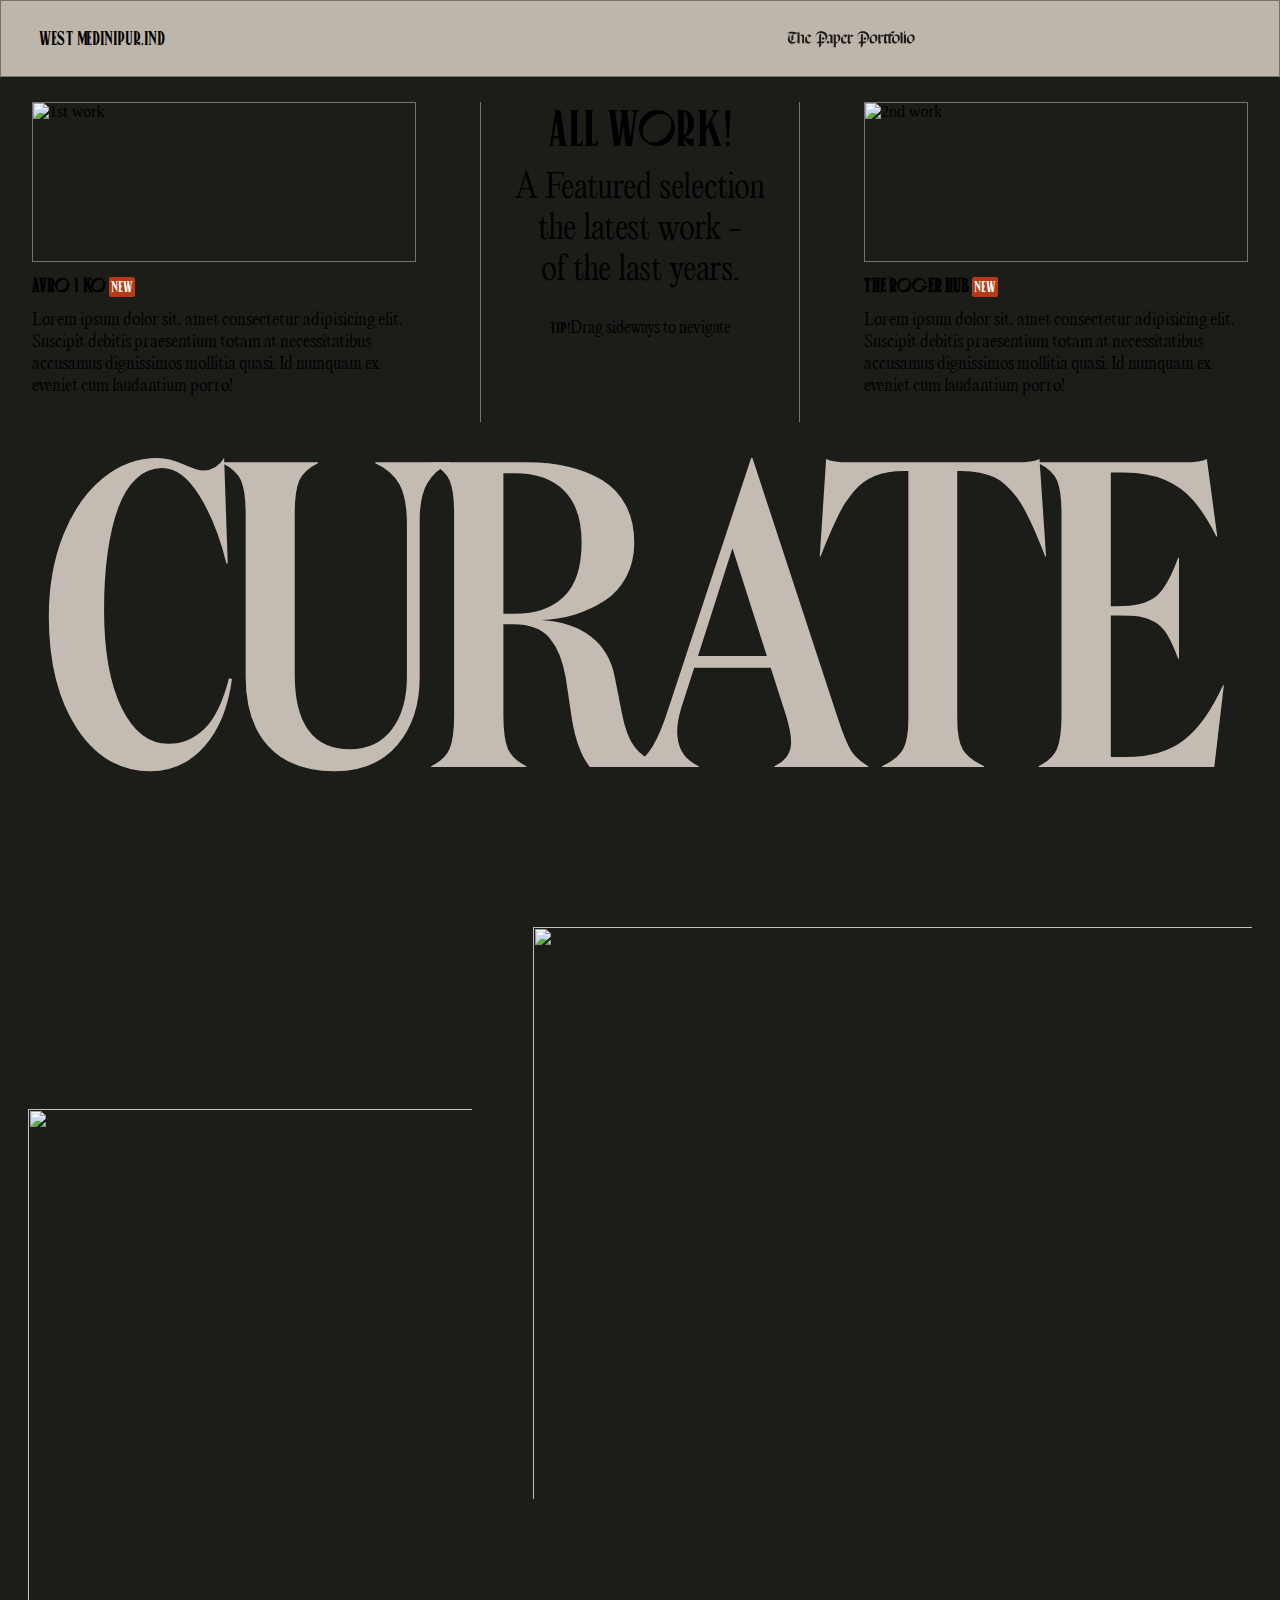
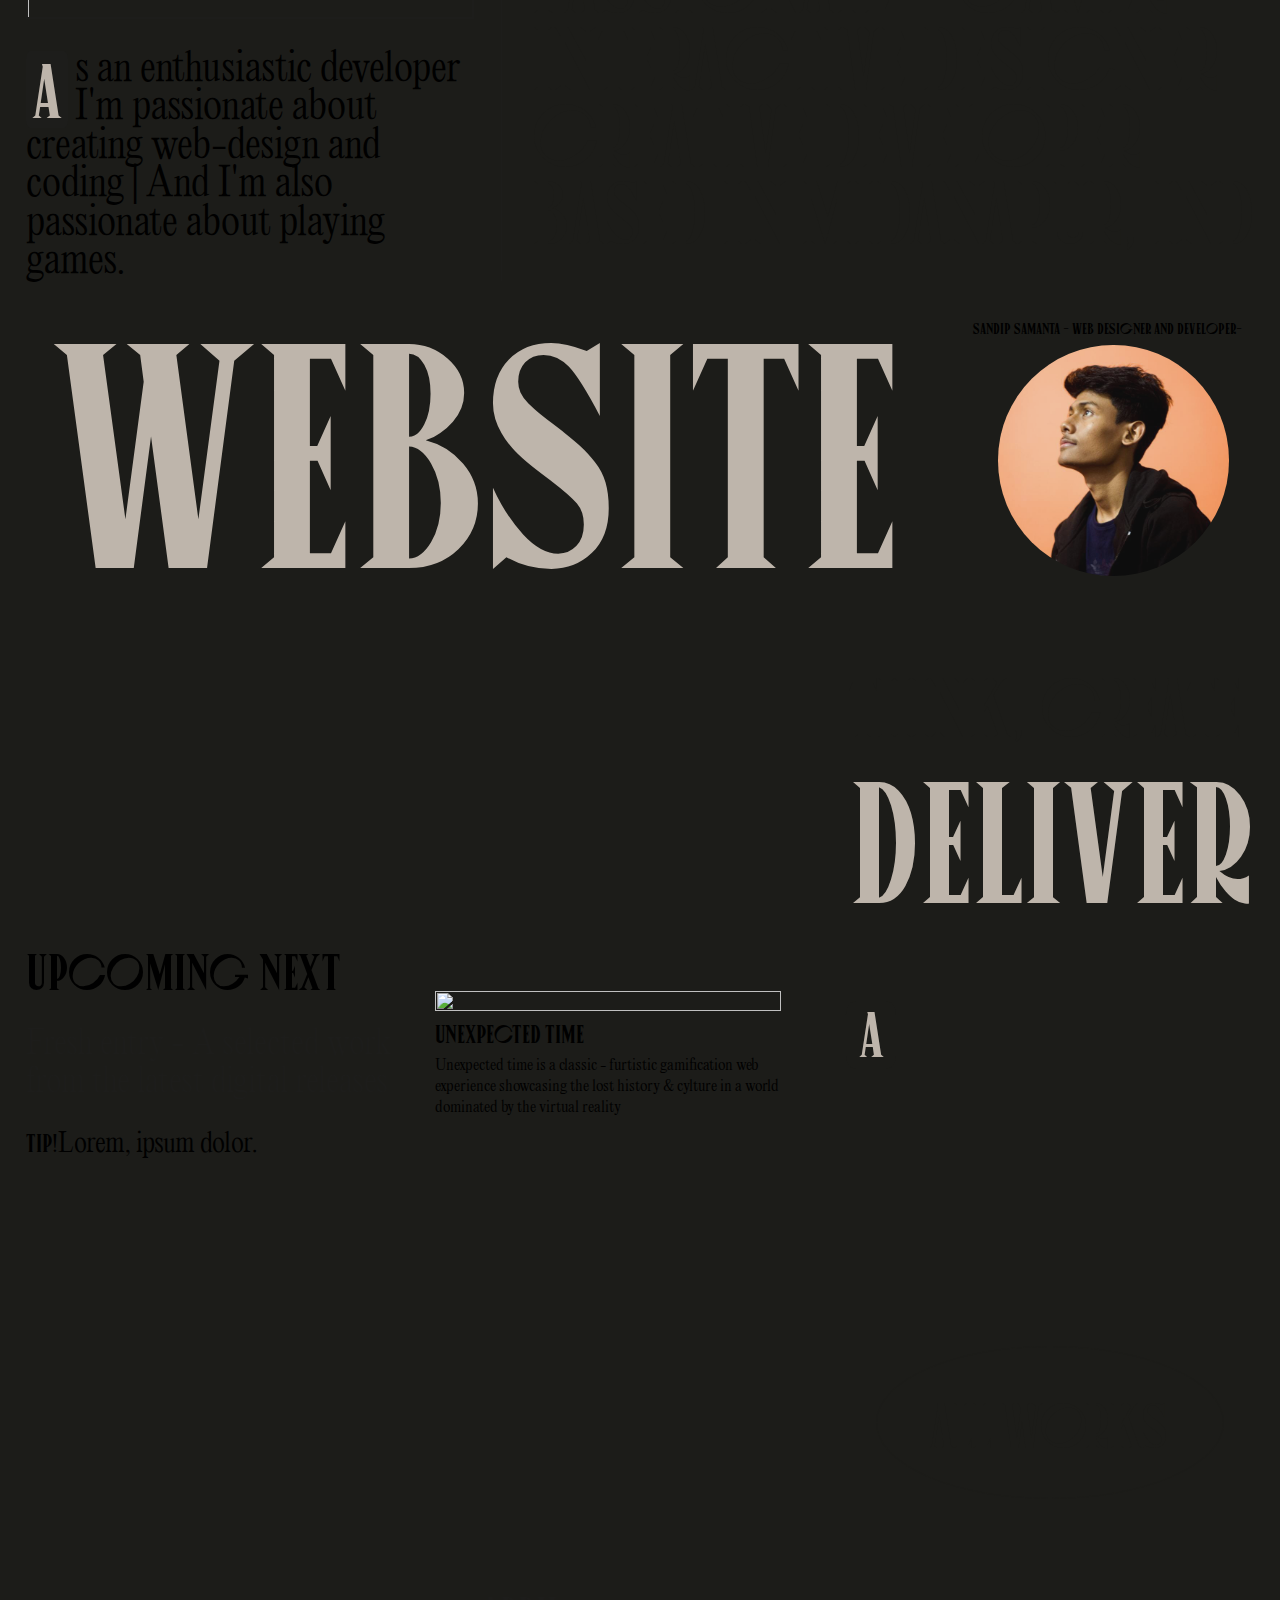
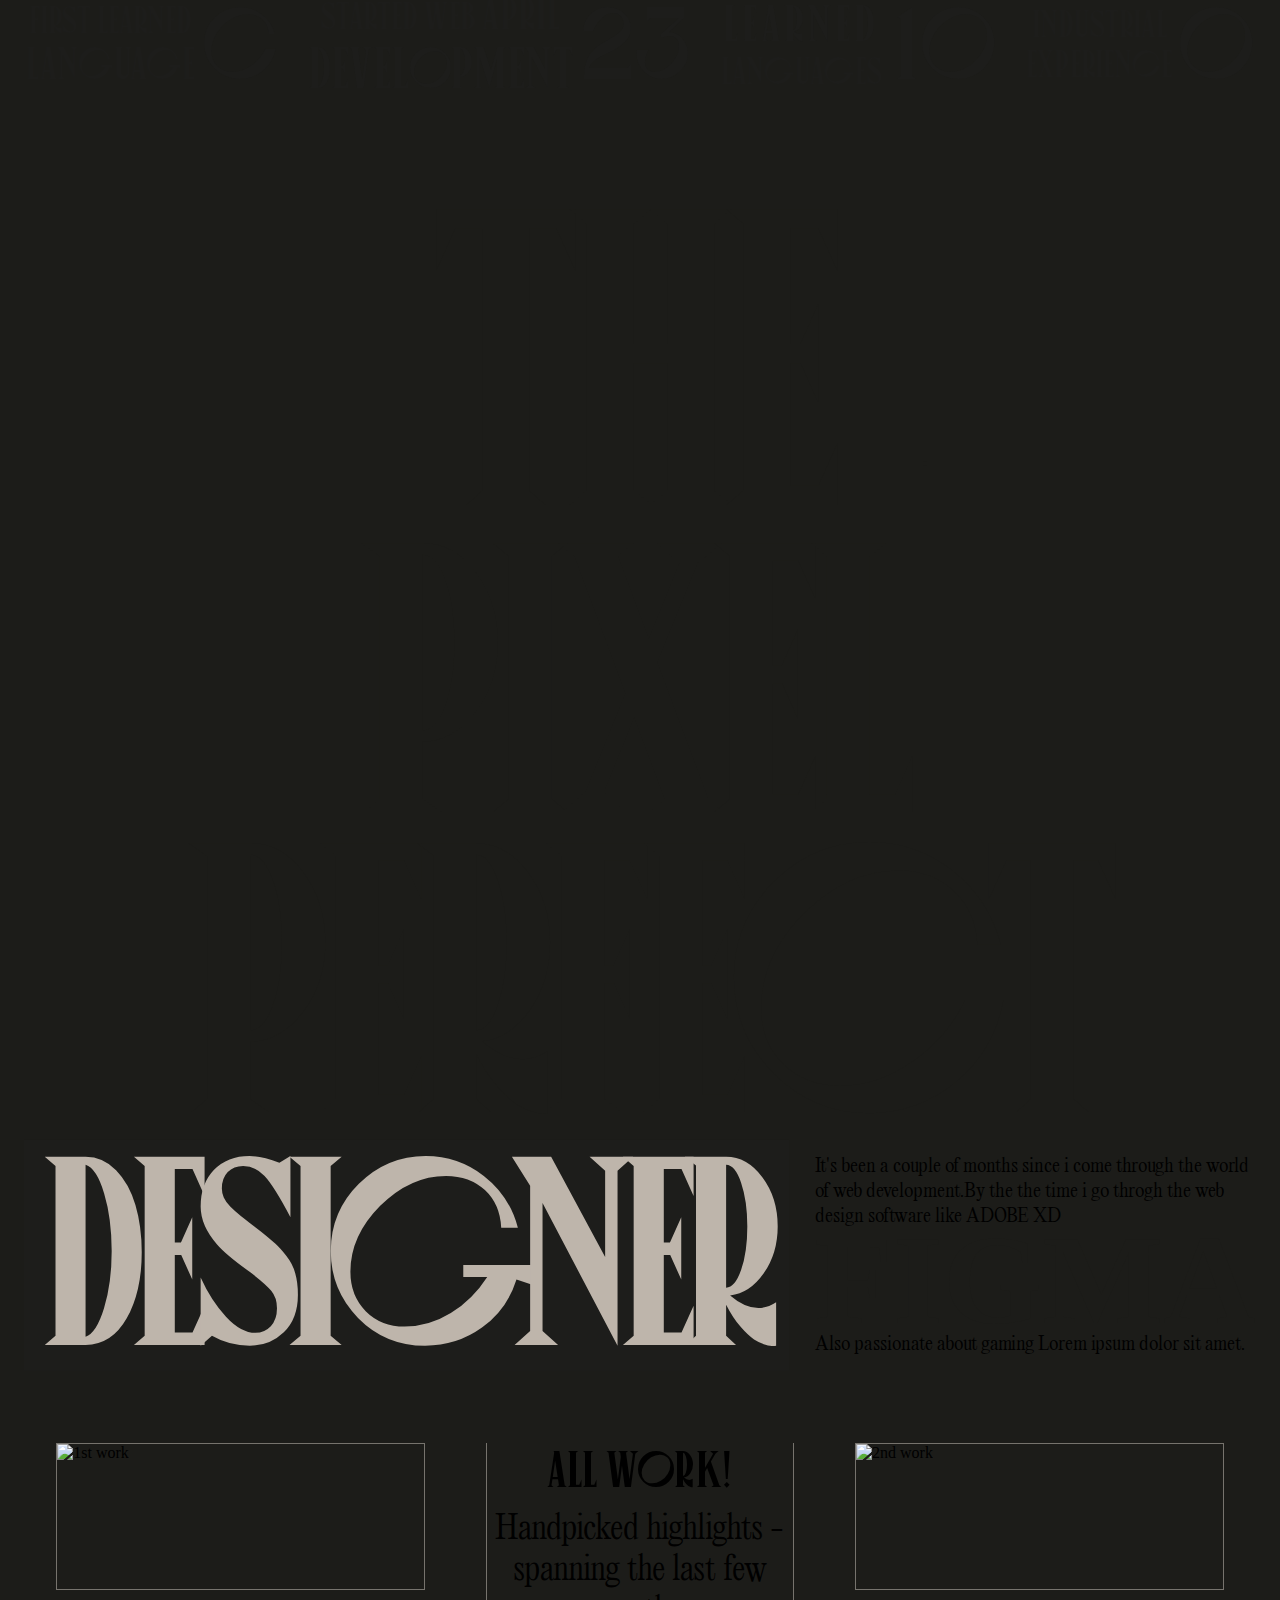
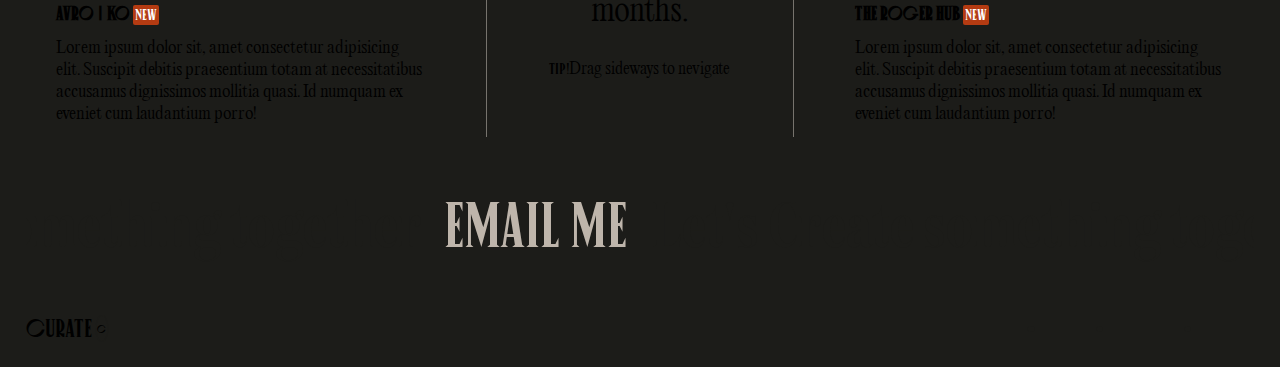
==== index.html @ 4fed1287 "first commit" ====
<!DOCTYPE html>
<html lang="en">
<head>
    <meta charset="UTF-8">
    <meta name="viewport" content="width=device-width, initial-scale=1.0">
    <link href="https://cdn.jsdelivr.net/npm/remixicon@3.5.0/fonts/remixicon.css" rel="stylesheet">
    <title>Curate - Paper portfolio</title>
    <link rel="icon" type="image/x-icon" href="./resources/favicon.ico">
    <link rel="stylesheet" href="https://cdn.jsdelivr.net/npm/locomotive-scroll@3.5.4/dist/locomotive-scroll.css">
    <link rel="stylesheet" href="style.css">
</head>
<body>
    <div class="main">
       
        <div class="pagecontainer">
            <div class="paper-background"></div>
            <div class="paper-color"></div>
            <nav>
                <h5>West Medinipur,IND</h5>
                <img src="resources/portfolio_img.svg" alt="the paper portfolio">
                <div class="hamburger">
                    <div class="line"></div>
                    <div class="line"></div>
                </div>
            </nav>
        <div class="page1">     
        <div class="header">
            <div class="work1">
                <div class="image_div">
                    <img src="https://assets.website-files.com/5f9085a4041dd5427c5ac8ae/615d9672cc65f12c9ab25f21_thumbnail-small.jpeg?" alt="1st work">
                </div>
                <h4>AVRO | KO <span>NEW</span></h4>
                <p>Lorem ipsum dolor sit, amet consectetur adipisicing elit. Suscipit debitis praesentium totam at necessitatibus accusamus dignissimos mollitia quasi. Id numquam ex eveniet cum laudantium porro!</p>
            </div>
            <div class="workAll">
                <h1>ALL WORK!</h1>
                <h3>A Featured selection <br>the latest work - <br>of the last years.</h3>
                <p><span>TIP!</span>Drag sideways to nevigate</p>
            </div>
            <div class="work2">
                <div class="image_div">
                    <img src="https://assets.website-files.com/5f9085a4041dd5427c5ac8ae/645b5439577bd35377de8c43_thumbnail-small.webp?" alt="2nd work">
                </div>
                <h4>THE ROGER HUB <span>NEW</span></h4>
                <p>Lorem ipsum dolor sit, amet consectetur adipisicing elit. Suscipit debitis praesentium totam at necessitatibus accusamus dignissimos mollitia quasi. Id numquam ex eveniet cum laudantium porro!</p>
            </div>
        </div>
        <h1 id="curate">CURATE</h1>
        <div class="info">
            <div class="info1">
                <div class="info1-text1">
                    <h3>INTERACTIVE</h3>
                    <h1>DESIGNER!</h1>
                </div>
                <div class="info1-image">
                    <img src="https://uploads-ssl.webflow.com/5f2429f172d117fcee10e819/605c6ce3bc0c7d1cd4ca847e_avatar-star-p-800.jpeg" alt="">
                </div>
                <div class="info1-text2">
                    <span>A</span>
                    <p>s an enthusiastic developer I'm passionate about creating web-design and coding | And I'm also passionate about playing games.</p>
                </div>
            </div>
            <div class="info2">
                <div class="info2-image">
                    <img src="https://uploads-ssl.webflow.com/5f2429f172d117fcee10e819/605c62f4c78c4ba46a1268be_avatar-1-p-2000.jpeg" alt="">
                </div>
                <div class="info2-text">
                    <h1>PASSIONATE - GAMER<br>INTERACTIVE DESIGNER<br>CREATIVE DEVELOPER<br>BASED IN MIDANAPUR, IND</h1>
                </div>
            </div>
        </div>
        <div id="website">
            <div class="textwebsite"><h1>WEBSITE</h1></div>
            <div class="myimage">
                <div class="circle">
                    <div class="logo"></div>
                    <div class="text">
                        <p>SANDIP SAMANTA - WEB DESIGNER AND DEVELOPER- </p>
                    </div>
                </div>
            </div>
        </div>
        <div id="All_work">
            <div class="upcoming_container">
                <div class="upcoming">
                    <div class="upcoming_first">
                    <h1>UPCOMING NEXT</h1>
                    <h3>Fresh entry - A selected work from the latest digital releases</h3>
                    <h4><span>Tip!</span>Lorem, ipsum dolor.</h4>
                    </div>
                    <div class="upcoming_second">
                    <div class="imagecontainer">
                        <img src="https://assets.website-files.com/5f9085a4041dd5427c5ac8ae/645b5c79f349770ebcc28ec4_thumbnail-small.webp?" alt="">
                    </div>
                    <h3>UNEXPECTED TIME</h3>
                    <p>Unexpected time is a classic - furtistic gamification web experience showcasing the lost history & cylture in a world dominated by the virtual reality</p>
                    </div>
                </div>
            <div class="upcoming_image">
                <img src="https://uploads-ssl.webflow.com/5f2429f172d117fcee10e819/605c679f33f67d3dd00b04b4_avatar-3.jpeg" alt="">
             </div>
        </div>
            <div class="deliver">
                <h1>THINK, CREATE<br><span>DELIVER</span></h1>
                <p class="first_part"><span class="A">A</span>strong project is created by deep collaboration. I design, develop, and deliver websites that drive results and win awards. </p>
                <p class="second_part">Like an artisan, I like to start from raw matter and give life to an iconic product that makes your brand stand out, starting from a Visual Strategy that guide the client's vision to reality.</p>
                <a class="btn" href="#">
                    <img src="https://uploads-ssl.webflow.com/5f2429f172d117fcee10e819/61001a3509319b6ae39e156b_arrow-long.svg" alt="">
                    <h1>All WORKS</h1>
                </a>
            </div>
        </div>
        <div id="journey">
            <div class="first">
                <h3>FIRST LEARNED<br><span>LANGUAGE</span></h3>
                <div class="num">C</div>
            </div>
            <div class="second">
                <h3>STARTED WEB <span>APRIL</span><br><span class="development">DEVELOPMENT</span></h3>
                <div class="num">23</div>
            </div>
            <div class="third">
                <h3><span>LEARNED</span><br>LANGUAGES</h3>
                <div class="num">10</div>
            </div>
            <div class="fourt">
                <h3>INDUSTRIAL<br>EXPERIENCE</h3>
                <div class="num">0</div>
            </div>
        </div>
        <div id="hero_container">
            <div class="hero_one">
                <div class="part1">
                    <div class="part1_one">
                        <div class="image"><img src="https://uploads-ssl.webflow.com/5f2429f172d117fcee10e819/605c70e48081716925e9832a_avatar-hat.jpeg" alt=""></div>
                        <h1>THE</h1>
                    </div>
                    <div class="part1_two">
                        <h1>PIXEL</h1>
                    </div>
                </div>
                <div class="part2">
                    <img src="https://uploads-ssl.webflow.com/5f2429f172d117fcee10e819/605c6da4f1f8304440ee2e8c_avatar-2-p-1080.jpeg" alt="">
                </div>
            </div>
            <div class="hero_two">
                <div class="image"><img src="https://uploads-ssl.webflow.com/5f2429f172d117fcee10e819/605c6fd0f6276ef0c6bacfa4_trophy-p-800.jpeg" alt=""></div>
                <h1>PERFECT</h1>
            </div>
            <div class="hero_three">
                <h1>DESIGNER</h1>
                <div class="text">
                    <p>It's been a couple of months since i come through the world of web development.By the the time i go throgh the web design software like ADOBE XD </p>
                    <div>FIGMA</div>
                    <p>Also passionate about gaming Lorem ipsum dolor sit amet.</p>
                </div>
            </div>
        </div>
        <div id="footer_work">
            <div class="work_one">
                <div class="image_div">
                    <img src=https://assets.website-files.com/5f9085a4041dd5427c5ac8ae/647dc0777b1a5df29f8e5a58_thumbnail-small.webp?" alt="1st work">
                </div>
                <h4>AVRO | KO <span>NEW</span></h4>
                <p>Lorem ipsum dolor sit, amet consectetur adipisicing elit. Suscipit debitis praesentium totam at necessitatibus accusamus dignissimos mollitia quasi. Id numquam ex eveniet cum laudantium porro!</p>
            </div>
            <div class="work_All">
                <h1>ALL WORK!</h1>
                <h3>Handpicked highlights - <br>spanning the last few<br>months.</h3>
                <p><span>TIP!</span>Drag sideways to nevigate</p>
            </div>
            <div class="work_two">
                <div class="image_div">
                    <img src="https://assets.website-files.com/5f9085a4041dd5427c5ac8ae/647dc0777b1a5df29f8e5a58_thumbnail-small.webp?" alt="2nd work">
                </div>
                <h4>THE ROGER HUB <span>NEW</span></h4>
                <p>Lorem ipsum dolor sit, amet consectetur adipisicing elit. Suscipit debitis praesentium totam at necessitatibus accusamus dignissimos mollitia quasi. Id numquam ex eveniet cum laudantium porro!</p>
            </div>
        </div>
        <div id="email">
            <h1>Let's Create something together <a href="mailto:samanthasandip565@gmail.com">EMAIL ME</a></h1>
            <h1>Let's Create something together <a href="mailto:samanthasandip565@gmail.com">EMAIL ME</a></h1>
            <h1>Let's Create something together <a href="mailto:samanthasandip565@gmail.com">EMAIL ME</a></h1>
            <h1>Let's Create something together <a href="mailto:samanthasandip565@gmail.com">EMAIL ME</a></h1>
        </div>
        <div id="footer">
            <h4>CURATE<span>C</span></h4>
            <span>
                <a href="#" class="social twitter">TWITTER</a><div class="circle"></div>
                <a href="#" class="social linkdin">LINKDIN</a><div class="circle"></div>
                <a href="#" class="social leetcode">LEETCODE</a><div class="circle"></div>
                <a href="#" class="social github">GITHUB</a>
            </span>
        </div>
    </div>
    </div>
    <script src="https://cdn.jsdelivr.net/npm/locomotive-scroll@3.5.4/dist/locomotive-scroll.js"></script>
    <script src="https://cdnjs.cloudflare.com/ajax/libs/gsap/3.12.2/gsap.min.js" integrity="sha512-16esztaSRplJROstbIIdwX3N97V1+pZvV33ABoG1H2OyTttBxEGkTsoIVsiP1iaTtM8b3+hu2kB6pQ4Clr5yug==" crossorigin="anonymous" referrerpolicy="no-referrer"></script>
    <script src="script.js"></script>  
</body>
</html>
---- style.css ----
@font-face {
  font-family: domaine;
  src: url(./domaine.ttf);
}
@font-face {
  font-family: editorial;
  src: url(./editorial.ttf);
}
@font-face {
  font-family: canopee;
  src: url(./canopee.ttf);
}
* {
  margin: 0;
  padding: 0;
  box-sizing: border-box;
}

html, body {
  height: 100%;
  width: 100%;
}

.main {
  background-color: #1C1C19;
}
.main .pagecontainer .paper-background {
  z-index: -2;
  opacity: 0.3;
  background-image: url("resources/peper_texture.webp");
  background-size: auto;
  background-position: 50%;
  position: absolute;
  top: 0%;
  left: 0%;
  right: 0%;
  bottom: 0%;
}
.main .pagecontainer .paper-color {
  z-index: -2;
  position: absolute;
  top: 0%;
  left: 0%;
  right: 0%;
  bottom: 0%;
  background-color: #C0B9B0;
  mix-blend-mode: multiply;
}
.main .pagecontainer nav {
  display: flex;
  justify-content: space-between;
  align-items: center;
  border: 1px solid #76736D;
  width: 100vw;
  height: 6vw;
  z-index: 999;
  background-color: #BEB5AB;
  position: fixed;
}
.main .pagecontainer nav h5 {
  position: relative;
  width: 30%;
  font-family: canopee;
  font-weight: 10;
  margin-left: 3vw;
  font-size: 1.5vw;
}
.main .pagecontainer nav img {
  position: relative;
  width: 10vw;
}
.main .pagecontainer nav i {
  position: relative;
  width: 30%;
  margin-right: 3vw;
  text-align: right;
  color: #1D1D1B;
}
.main .pagecontainer .page1 {
  overflow: hidden;
  position: relative;
}
.main .pagecontainer .page1 .header {
  height: 25vw;
  margin-top: 8vw;
  display: flex;
  justify-content: space-around;
  align-items: center;
}
.main .pagecontainer .page1 .header .work1, .main .pagecontainer .page1 .header .work2 {
  width: 30%;
  height: 100%;
}
.main .pagecontainer .page1 .header .work1 .image_div, .main .pagecontainer .page1 .header .work2 .image_div {
  height: 50%;
  width: 100%;
  overflow: hidden;
  border: 1px solid #76736D;
}
.main .pagecontainer .page1 .header .work1 .image_div img, .main .pagecontainer .page1 .header .work2 .image_div img {
  height: 100%;
  width: 100%;
  -o-object-fit: cover;
     object-fit: cover;
  transition: all ease 0.5s;
}
.main .pagecontainer .page1 .header .work1 .image_div img:hover, .main .pagecontainer .page1 .header .work2 .image_div img:hover {
  scale: 1.1;
}
.main .pagecontainer .page1 .header .work1 h4, .main .pagecontainer .page1 .header .work2 h4 {
  font-size: 1.5vw;
  margin-top: 1vw;
  font-family: canopee;
  margin-bottom: 1vw;
}
.main .pagecontainer .page1 .header .work1 h4 span, .main .pagecontainer .page1 .header .work2 h4 span {
  padding: 2px;
  border-radius: 2px;
  font-size: 1.2vw;
  font-weight: 100;
  color: white;
  background-color: #B43B12;
}
.main .pagecontainer .page1 .header .work1 p, .main .pagecontainer .page1 .header .work2 p {
  font-size: 1.3vw;
  font-family: editorial;
}
.main .pagecontainer .page1 .header .workAll {
  width: 25%;
  height: 100%;
  border-left: 1px solid #76736D;
  border-right: 1px solid #76736D;
  text-align: center;
}
.main .pagecontainer .page1 .header .workAll h1 {
  font-family: canopee;
  font-size: 4vw;
  font-weight: 200;
  margin-bottom: 1vw;
}
.main .pagecontainer .page1 .header .workAll h3 {
  font-family: editorial;
  font-weight: 20;
  font-size: 2.5vw;
  margin-bottom: 2vw;
}
.main .pagecontainer .page1 .header .workAll p {
  font-family: editorial;
  font-weight: 100;
}
.main .pagecontainer .page1 .header .workAll p span {
  font-family: canopee;
  font-weight: bolder;
}
.main .pagecontainer .page1 #curate {
  font-size: 34vw;
  letter-spacing: -1.5vw;
  font-weight: 300;
  font-family: domaine;
  background-color: #1C1C19;
  color: #C4BCB3;
  line-height: 31vw;
  width: 96%;
  margin-top: 2vw;
  margin-left: 2vw;
  padding-left: 1vw;
}
.main .pagecontainer .page1 .info {
  margin-top: 4vw;
  padding: 0 2vw 0 0;
  display: flex;
  justify-content: space-between;
  align-items: center;
}
.main .pagecontainer .page1 .info .info1 {
  display: flex;
  justify-content: center;
  align-items: center;
  flex-direction: column;
  border-right: 1px solid #1D1D1B;
  width: 40%;
}
.main .pagecontainer .page1 .info .info1 .info1-text1 {
  margin-bottom: 2vw;
}
.main .pagecontainer .page1 .info .info1 .info1-text1 h3 {
  text-align: center;
  font-family: canopee;
  font-size: 8vw;
  font-weight: 500;
  color: #1C1C19;
}
.main .pagecontainer .page1 .info .info1 .info1-text1 h1 {
  font-family: canopee;
  color: #1C1C19;
  font-size: 10vw;
  font-weight: 500;
  line-height: 6vw;
  text-align: center;
}
.main .pagecontainer .page1 .info .info1 .info1-image img {
  width: 35vw;
  height: 40vw;
  border: 2px solid #1D1D1B;
}
.main .pagecontainer .page1 .info .info1 .info1-text2 {
  margin-top: 2vw;
}
.main .pagecontainer .page1 .info .info1 .info1-text2 span {
  font-size: 6vw;
  color: #BEB5AB;
  background-color: #1D1D1B;
  font-family: canopee;
  margin-left: 2vw;
  height: 6vw;
  float: left;
  padding: 0.02vw 0.5vw;
  border-radius: 10%;
  margin-right: 0.5vw;
}
.main .pagecontainer .page1 .info .info1 .info1-text2 p {
  font-size: 3vw;
  font-family: editorial;
  line-height: 3vw;
  margin: 0 2vw 0 2vw;
}
.main .pagecontainer .page1 .info .info2 {
  display: flex;
  justify-content: center;
  align-items: center;
  flex-direction: column;
}
.main .pagecontainer .page1 .info .info2 .info2-image {
  margin-bottom: 3vw;
}
.main .pagecontainer .page1 .info .info2 .info2-image img {
  width: 56.5vw;
  height: 45vw;
  border: 2px solid #1D1D1B;
}
.main .pagecontainer .page1 .info .info2 .info2-text h1 {
  color: #1C1C19;
  font-family: canopee;
  font-size: 7vw;
  font-weight: 500;
  line-height: 6vw;
}
.main .pagecontainer .page1 #website {
  margin: 3vw 2vw 0 2vw;
  display: flex;
  justify-content: space-between;
  align-items: center;
}
.main .pagecontainer .page1 #website .textwebsite {
  width: 75%;
}
.main .pagecontainer .page1 #website .textwebsite h1 {
  font-family: canopee;
  font-size: 25vw;
  font-weight: 500;
  background-color: #1C1C19;
  color: #BEB5AB;
  padding: 0 2vw;
  line-height: 22vw;
}
.main .pagecontainer .page1 #website .myimage {
  display: flex;
  justify-content: center;
  align-items: center;
  position: relative;
}
.main .pagecontainer .page1 #website .myimage .circle {
  position: relative;
  aspect-ratio: 1;
  width: 22vw;
  border-radius: 50%;
  display: flex;
  justify-content: center;
  align-items: center;
}
.main .pagecontainer .page1 #website .myimage .circle .logo {
  position: absolute;
  width: 18vw;
  aspect-ratio: 1;
  border-radius: 50%;
  background: url(./resources/my_image.jpg);
  background-position: center;
  background-size: contain;
  filter: contrast(90%);
}
.main .pagecontainer .page1 #website .myimage .circle .text {
  font-family: canopee;
  position: absolute;
  width: 100%;
  height: 100%;
  animation: rotateText 10s infinite linear;
}
.main .pagecontainer .page1 #website .myimage .circle span {
  position: absolute;
  font-size: 2vw;
  left: 50%;
  transform-origin: 0 11vw;
}
@keyframes rotateText {
  0% {
    transform: rotate(-360deg);
  }
  100% {
    transform: rotate(0deg);
  }
}
.main .pagecontainer .page1 #All_work {
  display: flex;
  justify-content: space-between;
  align-items: center;
  margin-top: 5vw;
  padding: 0 1vw 0 2vw;
}
.main .pagecontainer .page1 #All_work .upcoming_container {
  border-right: 1px solid #1C1C19;
}
.main .pagecontainer .page1 #All_work .upcoming_container .upcoming {
  display: flex;
  justify-content: space-between;
  align-items: center;
  gap: 2vw;
  margin-bottom: 3vw;
}
.main .pagecontainer .page1 #All_work .upcoming_container .upcoming .upcoming_first {
  width: 30vw;
  border-right: 1px solid #1C1C19;
}
.main .pagecontainer .page1 #All_work .upcoming_container .upcoming .upcoming_first h1 {
  text-align: left;
  font-size: 4vw;
  font-family: canopee;
  font-weight: 100;
  letter-spacing: 0.02vw;
  margin-bottom: 2vw;
}
.main .pagecontainer .page1 #All_work .upcoming_container .upcoming .upcoming_first h3 {
  text-align: left;
  font-family: editorial;
  font-weight: 90;
  font-size: 2.5vw;
  color: #1D1D1B;
  line-height: 3vw;
}
.main .pagecontainer .page1 #All_work .upcoming_container .upcoming .upcoming_first h4 {
  font-family: editorial;
  font-weight: 200;
  font-size: 2vw;
  margin-top: 2vw;
}
.main .pagecontainer .page1 #All_work .upcoming_container .upcoming .upcoming_first h4 span {
  font-family: canopee;
  font-weight: 500;
}
.main .pagecontainer .page1 #All_work .upcoming_container .upcoming .upcoming_second {
  width: 30vw;
}
.main .pagecontainer .page1 #All_work .upcoming_container .upcoming .upcoming_second .imagecontainer {
  width: 90%;
  overflow: hidden;
  margin-bottom: 0.5vw;
}
.main .pagecontainer .page1 #All_work .upcoming_container .upcoming .upcoming_second .imagecontainer img {
  width: 100%;
  height: 100%;
  -o-object-fit: cover;
     object-fit: cover;
  transition: 0.5s all ease-in-out;
}
.main .pagecontainer .page1 #All_work .upcoming_container .upcoming .upcoming_second .imagecontainer img:hover {
  transform: scale(1.1);
}
.main .pagecontainer .page1 #All_work .upcoming_container .upcoming .upcoming_second h3 {
  font-family: canopee;
  font-weight: 200;
  font-size: 2vw;
  margin-bottom: 0.5vw;
}
.main .pagecontainer .page1 #All_work .upcoming_container .upcoming .upcoming_second p {
  font-family: editorial;
  font-size: 1.2vw;
}
.main .pagecontainer .page1 #All_work .upcoming_container .upcoming_image img {
  width: 60vw;
}
.main .pagecontainer .page1 #All_work .deliver {
  display: flex;
  justify-content: space-between;
  align-items: center;
  flex-direction: column;
  margin-left: 1vw;
}
.main .pagecontainer .page1 #All_work .deliver h1 {
  font-family: canopee;
  color: #1C1C19;
  font-size: 6.5vw;
  font-weight: 200;
  margin-bottom: 5vw;
}
.main .pagecontainer .page1 #All_work .deliver h1 span {
  font-size: 13.5vw;
  font-weight: 500;
  background-color: #1C1C19;
  color: #BEB5AB;
}
.main .pagecontainer .page1 #All_work .deliver .first_part {
  font-family: editorial;
  font-size: 2vw;
  font-weight: 90;
  color: #1C1C19;
  margin-left: 1vw;
}
.main .pagecontainer .page1 #All_work .deliver .first_part .A {
  font-size: 5vw;
  background-color: #1C1C19;
  color: #BEB5AB;
  font-family: canopee;
  border-radius: 20%;
  padding: 0 1vw;
  float: left;
  margin-right: 1vw;
}
.main .pagecontainer .page1 #All_work .deliver .second_part {
  font-family: editorial;
  font-size: 2vw;
  font-weight: 90;
  color: #1C1C19;
  margin: 2vw 0 0 1vw;
}
.main .pagecontainer .page1 #All_work .deliver .btn {
  position: relative;
  width: 80%;
  height: 12vw;
  border-radius: 50%;
  margin-top: 1vw;
  display: flex;
  align-items: center;
  flex-wrap: nowrap;
  border: 1px solid #1C1C19;
  overflow-x: hidden;
}
.main .pagecontainer .page1 #All_work .deliver .btn:hover img {
  transform: translate(50%);
}
.main .pagecontainer .page1 #All_work .deliver .btn:hover h1 {
  transform: translate(140%);
}
.main .pagecontainer .page1 #All_work .deliver .btn img {
  height: 4vw;
  transform: translateX(-120%);
  transition: 1s all ease;
}
.main .pagecontainer .page1 #All_work .deliver .btn h1 {
  position: absolute;
  top: 30%;
  left: 15%;
  font-size: 5vw;
  font-weight: 100;
  transition: 1s all ease;
}
.main .pagecontainer .page1 #journey {
  display: flex;
  justify-content: space-between;
  align-items: center;
  margin: 4vw 2vw 0;
  border-top: 1px solid #1C1C19;
  border-bottom: 1px solid #1C1C19;
}
.main .pagecontainer .page1 #journey .first, .main .pagecontainer .page1 #journey .fourt, .main .pagecontainer .page1 #journey .third, .main .pagecontainer .page1 #journey .second {
  display: flex;
  justify-content: center;
  align-items: center;
  font-family: canopee;
  color: #1D1D1B;
  padding: 3vw 0;
}
.main .pagecontainer .page1 #journey .first h3, .main .pagecontainer .page1 #journey .fourt h3, .main .pagecontainer .page1 #journey .third h3, .main .pagecontainer .page1 #journey .second h3 {
  text-align: center;
  font-size: 3vw;
  font-weight: 100;
}
.main .pagecontainer .page1 #journey .first h3 span, .main .pagecontainer .page1 #journey .fourt h3 span, .main .pagecontainer .page1 #journey .third h3 span, .main .pagecontainer .page1 #journey .second h3 span {
  font-size: 3.5vw;
  font-weight: 500;
}
.main .pagecontainer .page1 #journey .first .num, .main .pagecontainer .page1 #journey .fourt .num, .main .pagecontainer .page1 #journey .third .num, .main .pagecontainer .page1 #journey .second .num {
  font-size: 8vw;
  margin-left: 0.5vw;
}
.main .pagecontainer .page1 #journey .second h3 span {
  font-family: 500;
}
.main .pagecontainer .page1 #journey .second h3 .development {
  font-size: 4.5vw;
}
.main .pagecontainer .page1 #journey .third h3 span {
  font-size: 4vw;
  letter-spacing: 0.3vw;
}
.main .pagecontainer .page1 #hero_container {
  display: flex;
  justify-content: center;
  align-items: center;
  flex-direction: column;
  margin: 0 2vw;
}
.main .pagecontainer .page1 #hero_container .hero_one {
  position: relative;
  display: flex;
  justify-content: space-between;
  align-items: center;
  gap: 2vw;
}
.main .pagecontainer .page1 #hero_container .hero_one .part1 {
  display: flex;
  justify-content: space-between;
  align-items: center;
  flex-direction: column;
}
.main .pagecontainer .page1 #hero_container .hero_one .part1 .part1_one {
  display: flex;
  justify-content: space-between;
  align-items: center;
}
.main .pagecontainer .page1 #hero_container .hero_one .part1 .part1_one .image img {
  border: 2px solid #1C1C19;
  width: 13vw;
}
.main .pagecontainer .page1 #hero_container .hero_one .part1 .part1_one h1 {
  font-size: 33vw;
  font-family: canopee;
  color: #1C1C19;
  font-weight: 500;
  letter-spacing: -1.5vw;
}
.main .pagecontainer .page1 #hero_container .hero_one .part1 .part1_two h1 {
  line-height: 15vw;
  font-size: 30vw;
  font-family: canopee;
  color: #1C1C19;
  font-weight: 500;
  letter-spacing: -1.5vw;
}
.main .pagecontainer .page1 #hero_container .hero_one .part2 {
  position: relative;
  transform: translateY(9%);
}
.main .pagecontainer .page1 #hero_container .hero_one .part2 img {
  border: 2px solid #1C1C19;
  width: 50vw;
}
.main .pagecontainer .page1 #hero_container .hero_two {
  display: flex;
  justify-content: space-between;
  align-items: center;
}
.main .pagecontainer .page1 #hero_container .hero_two .image img {
  border: 2px solid #1C1C19;
  width: 23.5vw;
}
.main .pagecontainer .page1 #hero_container .hero_two h1 {
  font-size: 30vw;
  font-weight: 500;
  color: #1C1C19;
  font-family: canopee;
  font-weight: 500;
  letter-spacing: -1.5vw;
}
.main .pagecontainer .page1 #hero_container .hero_three {
  display: flex;
  justify-content: space-between;
  align-items: center;
  transform: translateY(-20%);
}
.main .pagecontainer .page1 #hero_container .hero_three h1 {
  font-family: canopee;
  font-size: 21vw;
  color: #BEB5AB;
  background-color: #1D1D1B;
  font-weight: 500;
  letter-spacing: -1.5vw;
  line-height: 18vw;
  margin-right: 2vw;
  padding: 0 2vw 0 1vw;
}
.main .pagecontainer .page1 #hero_container .hero_three .text p {
  font-family: editorial;
  font-size: 1.5vw;
  font-weight: 100;
}
.main .pagecontainer .page1 #hero_container .hero_three .text div {
  font-size: 10vw;
  line-height: 8vw;
  color: #1C1C19;
  font-weight: 900;
}
.main .pagecontainer .page1 #footer_work {
  height: 25vw;
  display: flex;
  justify-content: space-around;
  align-items: center;
  border-top: 1px solid #1C1C19;
  margin: 0 2vw 2vw;
  padding-top: 2vw;
}
.main .pagecontainer .page1 #footer_work .work_one, .main .pagecontainer .page1 #footer_work .work_two {
  width: 30%;
  height: 100%;
}
.main .pagecontainer .page1 #footer_work .work_one .image_div, .main .pagecontainer .page1 #footer_work .work_two .image_div {
  height: 50%;
  width: 100%;
  overflow: hidden;
  border: 1px solid #76736D;
}
.main .pagecontainer .page1 #footer_work .work_one .image_div img, .main .pagecontainer .page1 #footer_work .work_two .image_div img {
  height: 100%;
  width: 100%;
  -o-object-fit: cover;
     object-fit: cover;
  transition: all ease 0.5s;
}
.main .pagecontainer .page1 #footer_work .work_one .image_div img:hover, .main .pagecontainer .page1 #footer_work .work_two .image_div img:hover {
  scale: 1.1;
}
.main .pagecontainer .page1 #footer_work .work_one h4, .main .pagecontainer .page1 #footer_work .work_two h4 {
  font-size: 1.5vw;
  margin-top: 1vw;
  font-family: canopee;
  margin-bottom: 1vw;
}
.main .pagecontainer .page1 #footer_work .work_one h4 span, .main .pagecontainer .page1 #footer_work .work_two h4 span {
  padding: 2px;
  border-radius: 2px;
  font-size: 1.2vw;
  font-weight: 100;
  color: white;
  background-color: #B43B12;
}
.main .pagecontainer .page1 #footer_work .work_one p, .main .pagecontainer .page1 #footer_work .work_two p {
  font-size: 1.3vw;
  font-family: editorial;
}
.main .pagecontainer .page1 #footer_work .work_All {
  width: 25%;
  height: 100%;
  border-left: 1px solid #76736D;
  border-right: 1px solid #76736D;
  text-align: center;
}
.main .pagecontainer .page1 #footer_work .work_All h1 {
  font-family: canopee;
  font-size: 4vw;
  font-weight: 200;
  margin-bottom: 1vw;
}
.main .pagecontainer .page1 #footer_work .work_All h3 {
  font-family: editorial;
  font-weight: 20;
  font-size: 2.5vw;
  margin-bottom: 2vw;
}
.main .pagecontainer .page1 #footer_work .work_All p {
  font-family: editorial;
  font-weight: 100;
}
.main .pagecontainer .page1 #footer_work .work_All p span {
  font-family: canopee;
  font-weight: bolder;
}
.main .pagecontainer .page1 #email {
  height: 10vw;
  width: 96vw;
  border-top: 1px solid #1C1C19;
  border-bottom: 1px solid #1C1C19;
  display: flex;
  justify-content: center;
  align-items: center;
  white-space: nowrap;
  overflow-x: auto;
  overflow-y: hidden;
  margin: 0 2vw;
}
.main .pagecontainer .page1 #email::-webkit-scrollbar {
  display: none;
}
.main .pagecontainer .page1 #email:hover h1 {
  animation-play-state: paused;
}
.main .pagecontainer .page1 #email h1 {
  font-size: 5vw;
  font-family: domaine;
  font-weight: 100;
  display: inline-block;
  margin-left: 1vw;
  animation: movingText 4s infinite linear;
  color: #1C1C19;
}
.main .pagecontainer .page1 #email h1 a {
  font-family: canopee;
  background-color: #1C1C19;
  color: #BEB5AB;
  text-decoration: none;
  padding: 0 1vw;
}
@keyframes movingText {
  0% {
    transform: translateX(0%);
  }
  100% {
    transform: translateX(calc(-100% - 4px - 0.5vw));
  }
}
.main .pagecontainer .page1 #footer {
  display: flex;
  justify-content: space-between;
  align-items: center;
  margin: 0 2vw;
  width: 100%;
  height: 6vw;
}
.main .pagecontainer .page1 #footer h4 {
  font-family: canopee;
  font-size: 2vw;
  font-weight: 100;
  display: flex;
}
.main .pagecontainer .page1 #footer h4 span {
  aspect-ratio: 1;
  width: 1vw;
  border-radius: 100%;
  border: 1px solid #1C1C19;
  font-size: 0.9vw;
  margin-left: 0.5vw;
}
.main .pagecontainer .page1 #footer span {
  display: flex;
  justify-content: center;
  align-items: center;
  transform: translateX(-20%);
}
.main .pagecontainer .page1 #footer span a {
  text-decoration: none;
  color: #1C1C19;
  font-family: canopee;
  font-size: 1.5vw;
}
.main .pagecontainer .page1 #footer span .circle {
  aspect-ratio: 1;
  width: 0.5vw;
  border-radius: 50%;
  background-color: #1C1C19;
  margin: 0 0.5vw;
}/*# sourceMappingURL=style.css.map */
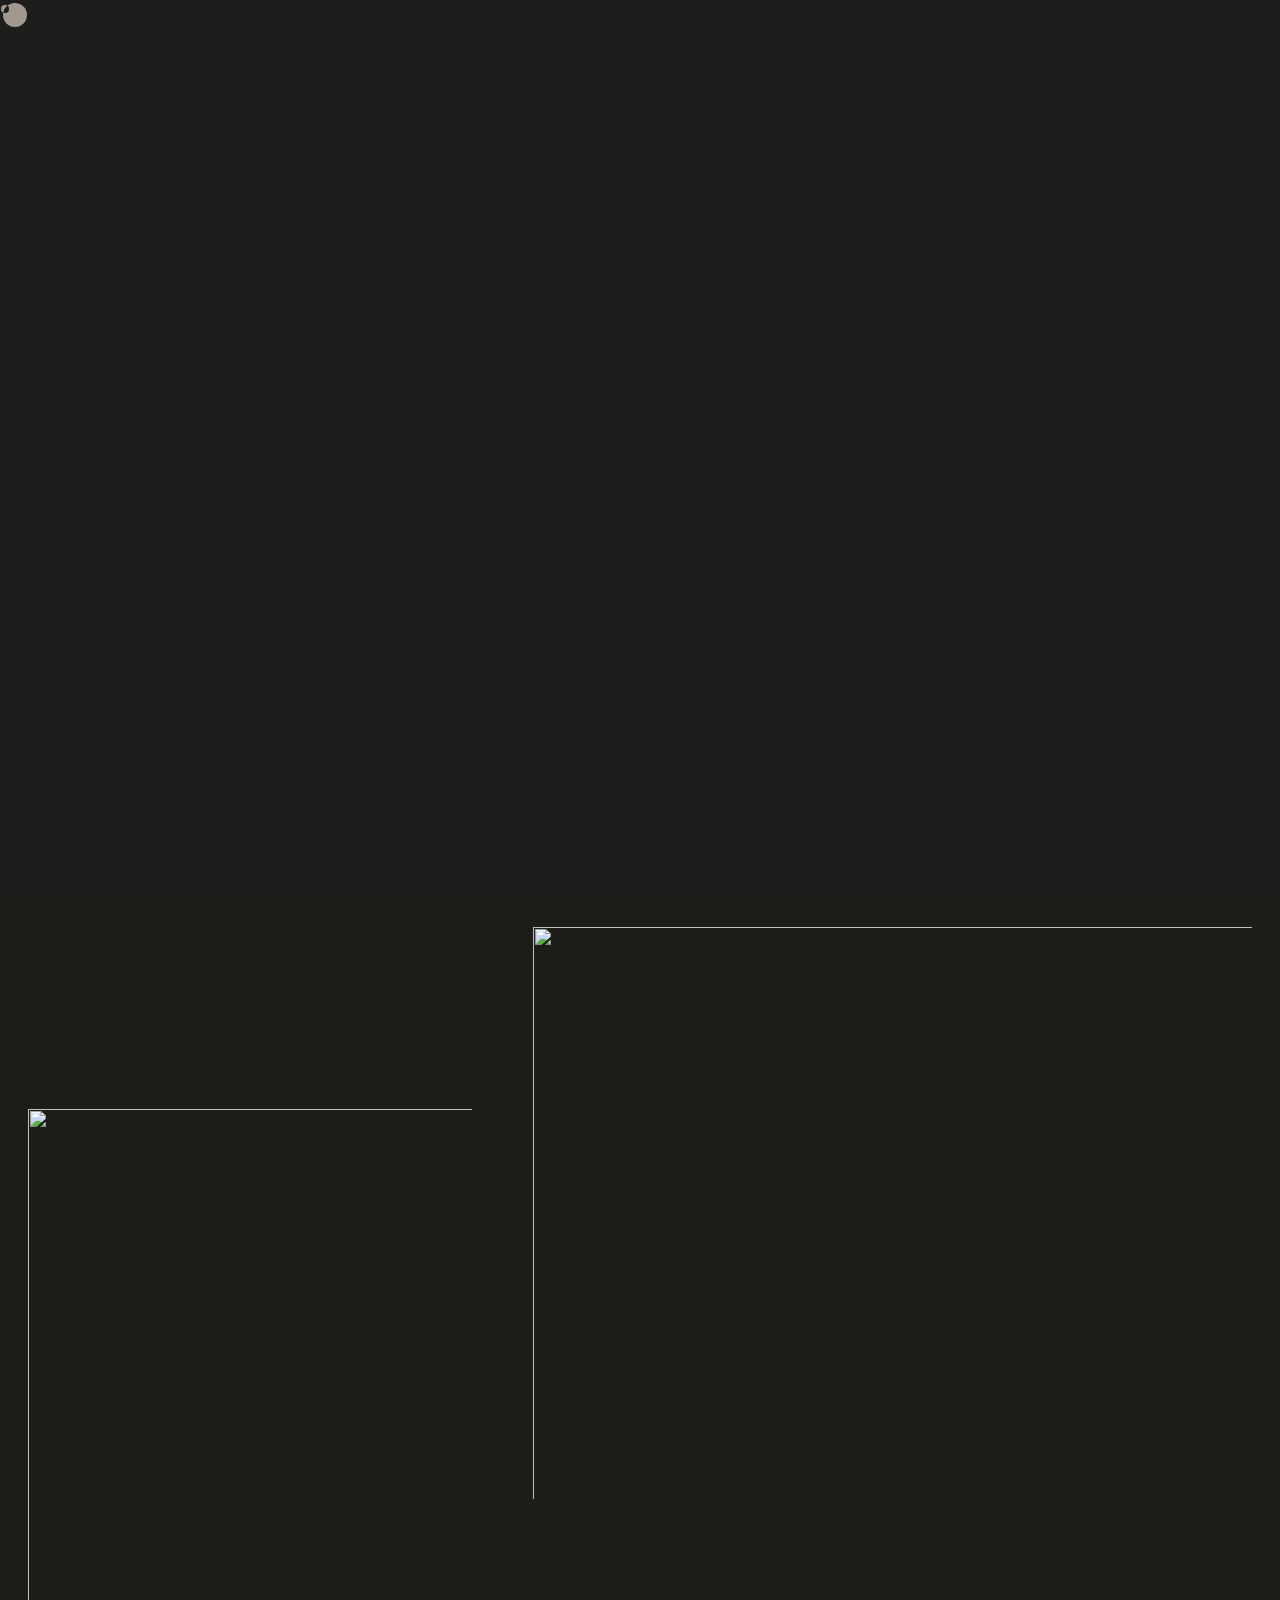
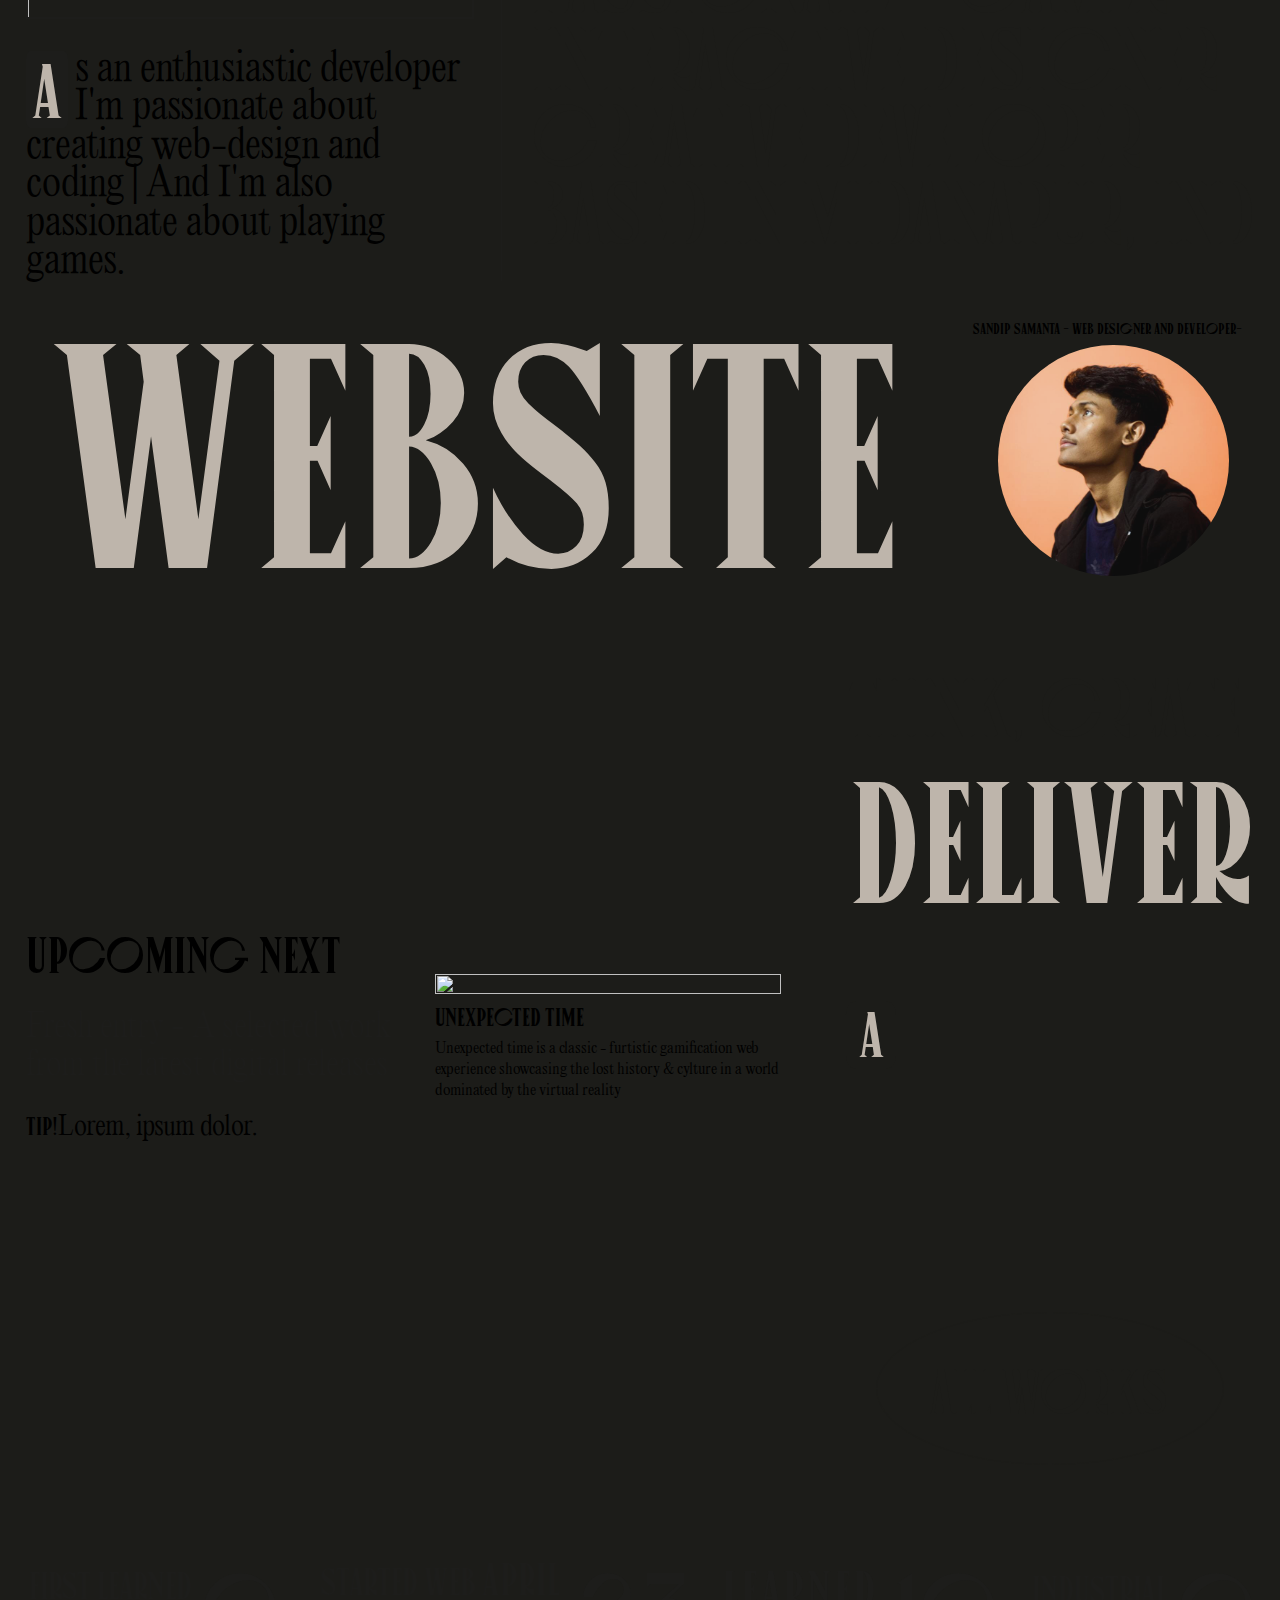
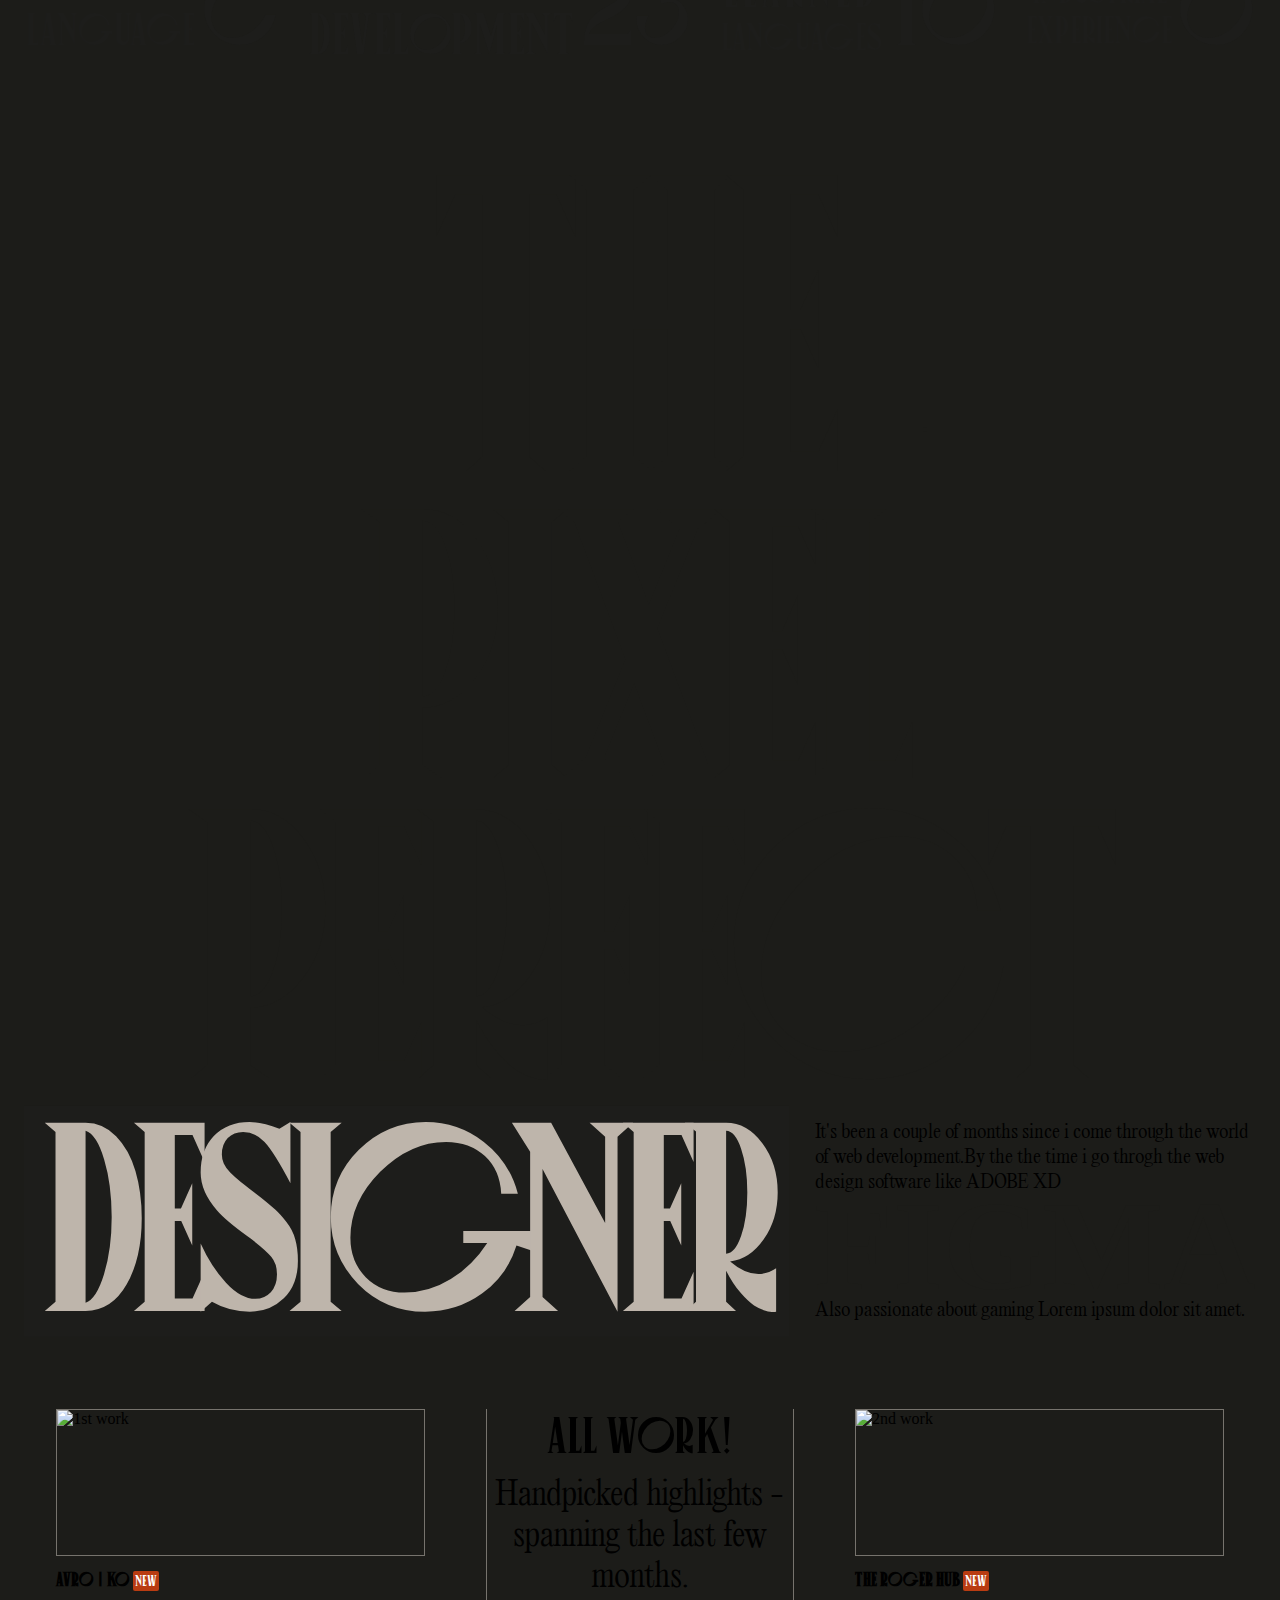
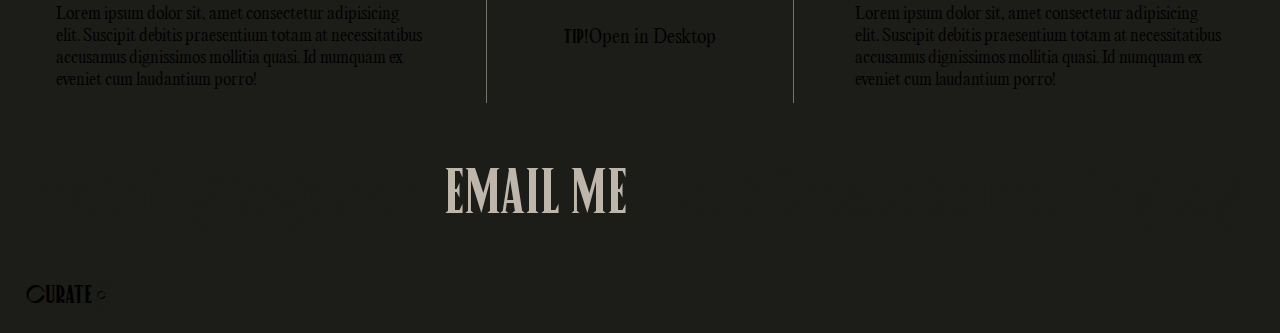
==== commit 6ff16402: "I have update the website" ====
--- a/index.html
+++ b/index.html
@@ -7,23 +7,81 @@
     <title>Curate - Paper portfolio</title>
     <link rel="icon" type="image/x-icon" href="./resources/favicon.ico">
     <link rel="stylesheet" href="https://cdn.jsdelivr.net/npm/locomotive-scroll@3.5.4/dist/locomotive-scroll.css">
-    <link rel="stylesheet" href="style.css">
+    <link rel="stylesheet" href="./style.css">
 </head>
 <body>
-    <div class="main">
-       
+    <div class="loader">
+        <div class="blundler-container">
+            <div class="blundler"></div>
+            <div class="blundler"></div>
+            <div class="blundler"></div>
+            <div class="blundler"></div>
+            <div class="blundler"></div>
+            <div class="blundler"></div>
+            <div class="blundler"></div>
+            <div class="blundler"></div>
+            <div class="blundler"></div>
+            <div class="blundler"></div>
+            <div class="blundler"></div>
+            <div class="blundler"></div>
+            <div class="blundler"></div>
+        </div>
+
+        <svg width="507" height="150" viewBox="0 0 507 150" fill="none" xmlns="http://www.w3.org/2000/svg" id="logo">
+            <path d="M124.4 86.6H144.4C141.333 103.8 133.2 117.933 120 129C106.933 140.067 91.6667 145.6 74.2 145.6C54.8667 145.6 38.3333 138.667 24.6 124.8C10.8667 110.933 4 94.2667 4 74.8C4 55.4667 10.8667 38.9333 24.6 25.2C38.4667 11.3333 55.1333 4.39999 74.6 4.39999C90.7333 4.39999 105.133 9.33333 117.8 19.2C130.467 29.0667 138.867 41.9333 143 57.8H130.8C130.267 46.3333 126.2 37.0667 118.6 30C111 22.8 101.467 19.2 90 19.2C72 19.2 55.5333 26.6667 40.6 41.6C25.6667 56.4 18.2 72.8 18.2 90.8C18.2 102.8 22.0667 112.6 29.8 120.2C37.5333 127.667 47.4667 131.4 59.6 131.4C72.6667 131.4 85.2667 127.133 97.4 118.6C109.533 109.933 118.533 99.2667 124.4 86.6Z" stroke="#BEB5AB" stroke-width="3" mask="url(#path-1-outside-1_2_3)"/>
+            <path d="M209.223 15.4L198.023 4.99999H229.623L218.423 15.4V117.4C218.423 125.267 215.623 131.933 210.023 137.4C204.423 142.867 197.49 145.6 189.223 145.6C181.09 145.6 174.157 142.867 168.423 137.4C162.823 131.933 160.023 125.333 160.023 117.6V11.8L152.423 4.99999H190.023L182.423 11.8V117C182.423 120.733 183.69 123.933 186.223 126.6C188.89 129.133 192.09 130.4 195.823 130.4C199.69 130.4 202.89 129.2 205.423 126.8C207.957 124.4 209.223 121.067 209.223 116.8V15.4Z" stroke="#BEB5AB" stroke-width="3" mask="url(#path-1-outside-1_2_3)"/>
+            <path d="M267.888 108.2C280.021 118.6 291.421 120.267 302.087 113.2V145.6C301.554 145.733 300.821 145.8 299.888 145.8C298.954 145.933 297.021 145.6 294.087 144.8C291.287 144 288.488 142.733 285.688 141C282.888 139.133 279.554 136 275.688 131.6C271.821 127.067 268.221 121.533 264.888 115V138.2L272.288 145H235.087L242.488 138.2V11.4L234.087 4.99999H264.888C275.288 4.99999 284.288 10.0667 291.888 20.2C299.488 30.3333 303.288 42.5333 303.288 56.8C303.288 70.1333 299.821 81.8 292.888 91.8C285.954 101.667 277.621 107.133 267.888 108.2ZM264.888 11V102.4C269.288 102.4 273.021 98 276.087 89.2C279.154 80.2667 280.688 69.4667 280.688 56.8C280.688 44.1333 279.154 33.3333 276.087 24.4C273.021 15.4667 269.288 11 264.888 11Z" stroke="#BEB5AB" stroke-width="3" mask="url(#path-1-outside-1_2_3)"/>
+            <path d="M332.883 11.8L330.883 4.99999H353.283L374.083 138.2L382.283 145H343.083L351.483 138.2L347.883 114.8H326.083L322.483 138.2L330.083 145H305.883L313.483 138.2L332.883 11.8ZM346.483 105.6L336.683 42.8L327.483 105.6H346.483Z" stroke="#BEB5AB" stroke-width="3" mask="url(#path-1-outside-1_2_3)"/>
+            <path d="M386.819 14.2L377.819 34.2V4.99999H443.819V34.2L434.819 14.2H422.019V138.2L429.619 145H392.219L399.619 138.2V14.2H386.819Z" stroke="#BEB5AB" stroke-width="3" mask="url(#path-1-outside-1_2_3)"/>
+            <path d="M457.908 138.2V11.8L449.908 4.99999H502.508V34.2L493.508 14.2H480.308V68.8H484.908L493.308 50V96.4L485.108 78H480.308V135.8H493.508L502.508 115.8V145H449.908L457.908 138.2Z" stroke="#BEB5AB" stroke-width="3" mask="url(#path-1-outside-1_2_3)"/>
+            </svg>             
+    </div>
+    <div class="cursor">
+        <div class="cursor__ball cursor__ball--big ">
+          <svg height="30" width="30">
+            <circle cx="15" cy="15" r="12" stroke-width="0"></circle>
+          </svg>
+        </div>
+        
+        <div class="cursor__ball cursor__ball--small">
+          <svg height="10" width="10">
+            <circle cx="5" cy="5" r="4" stroke-width="0"></circle>
+          </svg>
+        </div>
+    </div>
+    <div id="main">
+        
         <div class="pagecontainer">
             <div class="paper-background"></div>
             <div class="paper-color"></div>
-            <nav>
-                <h5>West Medinipur,IND</h5>
-                <img src="resources/portfolio_img.svg" alt="the paper portfolio">
-                <div class="hamburger">
-                    <div class="line"></div>
-                    <div class="line"></div>
-                </div>
-            </nav>
-        <div class="page1">     
+            <div class="navlinks">
+                <h1 class="links hoverables"><a href="index.html">INDEX</a></h1>
+                <h1 class="links hoverables"><a href="Work.html">WORK</a></h1>
+                <h1 class="links hoverables"><a href="About.html">ABOUT</a></h1>
+                <span>
+                    <a href="https://twitter.com/SandipS90189627" class="social twitter">TWITTER</a><div class="circle"></div>
+                    <a href="https://www.linkedin.com/in/sandip-samanta-354a21281/" class="social linkdin">LINKDIN</a><div class="circle"></div>
+                    <a href="https://leetcode.com/sandipsamanta/" class="social leetcode">LEETCODE</a><div class="circle"></div>
+                    <a href="https://github.com/Sandip123samanta?tab=repositories" class="social github">GITHUB</a>
+                </span>
+            </div>
+            <div class="navcontainer">
+                <nav>
+                    <div class="text">
+                        <h5>West Medinipur,IND</h5>
+                    </div>
+                    <div class="imgdiv">
+                        <a href="index.html"><img src="resources/portfolio_img.svg" alt="the paper portfolio"></a>
+                    </div>
+                    <div class="hamburger">
+                        <div class="linecontainer hoverables">
+                            <div class="line"></div>
+                            <div class="line"></div>
+                        </div>
+                    </div>
+                </nav>
+            </div>
+        <div id="page">     
         <div class="header">
             <div class="work1">
                 <div class="image_div">
@@ -35,7 +93,7 @@
             <div class="workAll">
                 <h1>ALL WORK!</h1>
                 <h3>A Featured selection <br>the latest work - <br>of the last years.</h3>
-                <p><span>TIP!</span>Drag sideways to nevigate</p>
+                <p><span>TIP!</span>Open in Desktop</p>
             </div>
             <div class="work2">
                 <div class="image_div">
@@ -102,9 +160,9 @@
         </div>
             <div class="deliver">
                 <h1>THINK, CREATE<br><span>DELIVER</span></h1>
-                <p class="first_part"><span class="A">A</span>strong project is created by deep collaboration. I design, develop, and deliver websites that drive results and win awards. </p>
+                <p class="first_part"><span class="A">A</span>strong project is created by deep collaboration. I design, develop, and deliver websites that drive results. </p>
                 <p class="second_part">Like an artisan, I like to start from raw matter and give life to an iconic product that makes your brand stand out, starting from a Visual Strategy that guide the client's vision to reality.</p>
-                <a class="btn" href="#">
+                <a class="btn" href="Work.html">
                     <img src="https://uploads-ssl.webflow.com/5f2429f172d117fcee10e819/61001a3509319b6ae39e156b_arrow-long.svg" alt="">
                     <h1>All WORKS</h1>
                 </a>
@@ -167,7 +225,7 @@
             <div class="work_All">
                 <h1>ALL WORK!</h1>
                 <h3>Handpicked highlights - <br>spanning the last few<br>months.</h3>
-                <p><span>TIP!</span>Drag sideways to nevigate</p>
+                <p><span>TIP!</span>Open in Desktop</p>
             </div>
             <div class="work_two">
                 <div class="image_div">
@@ -186,17 +244,18 @@
         <div id="footer">
             <h4>CURATE<span>C</span></h4>
             <span>
-                <a href="#" class="social twitter">TWITTER</a><div class="circle"></div>
-                <a href="#" class="social linkdin">LINKDIN</a><div class="circle"></div>
-                <a href="#" class="social leetcode">LEETCODE</a><div class="circle"></div>
-                <a href="#" class="social github">GITHUB</a>
+                <a href="https://twitter.com/SandipS90189627" class="social twitter">TWITTER</a><div class="circle"></div>
+                    <a href="https://www.linkedin.com/in/sandip-samanta-354a21281/" class="social linkdin">LINKDIN</a><div class="circle"></div>
+                    <a href="https://leetcode.com/sandipsamanta/" class="social leetcode">LEETCODE</a><div class="circle"></div>
+                    <a href="https://github.com/Sandip123samanta?tab=repositories" class="social github">GITHUB</a>
             </span>
         </div>
+    </div>
     </div>
     </div>
     <script src="https://cdn.jsdelivr.net/npm/locomotive-scroll@3.5.4/dist/locomotive-scroll.js"></script>
     <script src="https://cdnjs.cloudflare.com/ajax/libs/gsap/3.12.2/gsap.min.js" integrity="sha512-16esztaSRplJROstbIIdwX3N97V1+pZvV33ABoG1H2OyTttBxEGkTsoIVsiP1iaTtM8b3+hu2kB6pQ4Clr5yug==" crossorigin="anonymous" referrerpolicy="no-referrer"></script>
-    <script src="script.js"></script>  
+    <script src="./javascript/script.js"></script>  
 </body>
 </html>
 
--- a/style.css
+++ b/style.css
@@ -1,14 +1,14 @@
 @font-face {
   font-family: domaine;
-  src: url(./domaine.ttf);
+  src: url(./fontfamily/domaine.ttf);
 }
 @font-face {
   font-family: editorial;
-  src: url(./editorial.ttf);
+  src: url(./fontfamily/editorial.ttf);
 }
 @font-face {
   font-family: canopee;
-  src: url(./canopee.ttf);
+  src: url(./fontfamily/canopee.ttf);
 }
 * {
   margin: 0;
@@ -19,12 +19,102 @@
 html, body {
   height: 100%;
   width: 100%;
+  cursor: none;
 }
 
-.main {
+::-webkit-scrollbar {
+  display: none;
+}
+
+.loader {
+  width: 100vw;
+  height: 100vh;
+  position: absolute;
+  z-index: 999;
+  pointer-events: none;
+  transition: opacity 0.5s ease;
+}
+.loader.preload-finish {
+  opacity: 0;
+  pointer-events: none;
+}
+.loader .blundler-container {
+  position: absolute;
+  top: 0;
+  display: flex;
+  width: 100%;
+  height: 100vh;
+}
+.loader .blundler-container .blundler {
+  height: 100%;
+  flex: 1;
+  background-color: #1D1D1B;
+  transform-origin: top;
+}
+.loader #logo {
+  position: absolute;
+  top: 0;
+  right: 0;
+  left: 0;
+  bottom: 0;
+  width: 30vw;
+  margin: auto;
+}
+.loader #logo path:nth-child(1) {
+  stroke-dasharray: 769.16;
+  stroke-dashoffset: 769.16;
+  animation: line-animation ease 2s forwards infinite;
+}
+.loader #logo path:nth-child(2) {
+  stroke-dasharray: 667.62;
+  stroke-dashoffset: 667.62;
+  animation: line-animation ease 2s forwards 0.3s infinite;
+}
+.loader #logo path:nth-child(3) {
+  stroke-dasharray: 702.82;
+  stroke-dashoffset: 702.82;
+  animation: line-animation ease 2s forwards 0.6s infinite;
+}
+.loader #logo path:nth-child(4) {
+  stroke-dasharray: 612.61;
+  stroke-dashoffset: 612.61;
+  animation: line-animation ease 2s forwards 0.9s infinite;
+}
+.loader #logo path:nth-child(5) {
+  stroke-dasharray: 499.51;
+  stroke-dashoffset: 499.51;
+  animation: line-animation ease 2s forwards 1.2s infinite;
+}
+.loader #logo path:nth-child(6) {
+  stroke-dasharray: 590.19;
+  stroke-dashoffset: 590.19;
+  animation: line-animation ease 2s forwards 1.5s infinite;
+}
+@keyframes line-animation {
+  to {
+    stroke-dashoffset: 0;
+  }
+}
+
+.cursor {
+  pointer-events: none;
+}
+.cursor__ball {
+  position: fixed;
+  top: 0;
+  left: 0;
+  mix-blend-mode: difference;
+  z-index: 1000;
+}
+.cursor__ball circle {
+  fill: #BEB5AB;
+}
+
+#main {
   background-color: #1C1C19;
-}
-.main .pagecontainer .paper-background {
+  overflow-x: hidden;
+}
+#main .pagecontainer .paper-background {
   z-index: -2;
   opacity: 0.3;
   background-image: url("resources/peper_texture.webp");
@@ -36,7 +126,7 @@
   right: 0%;
   bottom: 0%;
 }
-.main .pagecontainer .paper-color {
+#main .pagecontainer .paper-color {
   z-index: -2;
   position: absolute;
   top: 0%;
@@ -46,113 +136,215 @@
   background-color: #C0B9B0;
   mix-blend-mode: multiply;
 }
-.main .pagecontainer nav {
-  display: flex;
-  justify-content: space-between;
-  align-items: center;
-  border: 1px solid #76736D;
+#main .pagecontainer .navlinks {
+  background-color: #1D1D1B;
+  color: #BEB5AB;
+  position: absolute;
+  top: 0%;
+  left: 0%;
+  height: 100vh;
+  width: 100vw;
+  z-index: 1;
+  clip-path: circle(10vw at 50% -8%);
+  -webkit-clip-path: circle(10vw at 50% -8%);
+  transition: all 1s ease-out;
+  display: flex;
+  justify-content: center;
+  align-items: center;
+  flex-direction: column;
+  padding-top: 5vw;
+  pointer-events: none;
+}
+#main .pagecontainer .navlinks.open {
+  clip-path: circle(200vw at 100% -8%);
+  -webkit-clip-path: circle(200vw at 100% -8%);
+  pointer-events: all;
+}
+#main .pagecontainer .navlinks .links {
+  font-size: 15vw;
+  line-height: 13.5vw;
+  font-family: canopee;
+  transition: 0.9s ease-in-out;
+  opacity: 0;
+}
+#main .pagecontainer .navlinks .links a {
+  text-decoration: none;
+  color: #BEB5AB;
+}
+#main .pagecontainer .navlinks .links.fade {
+  opacity: 1;
+}
+#main .pagecontainer .navlinks .links:hover {
+  letter-spacing: 0.5vw;
+}
+#main .pagecontainer .navlinks span {
+  display: flex;
+  justify-content: center;
+  align-items: center;
+}
+#main .pagecontainer .navlinks span a {
+  text-decoration: none;
+  color: #BEB5AB;
+  font-family: canopee;
+  font-size: 1.5vw;
+}
+#main .pagecontainer .navlinks span .circle {
+  aspect-ratio: 1;
+  width: 0.5vw;
+  border-radius: 50%;
+  background-color: #BEB5AB;
+  margin: 0 0.5vw;
+}
+#main .pagecontainer .navcontainer {
+  position: fixed;
   width: 100vw;
   height: 6vw;
-  z-index: 999;
+  border: 1px solid #76736D;
+  z-index: 2;
+  top: 0;
+  left: 0;
   background-color: #BEB5AB;
-  position: fixed;
-}
-.main .pagecontainer nav h5 {
-  position: relative;
+  transition: 1.2s all ease-out;
+}
+#main .pagecontainer .navcontainer.bg_color {
+  background-color: #1C1C19;
+  border: 0;
+}
+#main .pagecontainer .navcontainer nav {
+  display: flex;
+  justify-content: space-between;
+  align-items: center;
+  width: 96vw;
+  margin: 0 2vw;
+  height: 100%;
+}
+#main .pagecontainer .navcontainer nav .text {
   width: 30%;
+}
+#main .pagecontainer .navcontainer nav .text h5 {
   font-family: canopee;
   font-weight: 10;
-  margin-left: 3vw;
   font-size: 1.5vw;
-}
-.main .pagecontainer nav img {
-  position: relative;
   width: 10vw;
 }
-.main .pagecontainer nav i {
-  position: relative;
+#main .pagecontainer .navcontainer nav .text h5.colorchange {
+  color: #BEB5AB;
+}
+#main .pagecontainer .navcontainer nav .imgdiv {
   width: 30%;
-  margin-right: 3vw;
-  text-align: right;
-  color: #1D1D1B;
-}
-.main .pagecontainer .page1 {
+  text-align: center;
+}
+#main .pagecontainer .navcontainer nav .imgdiv img {
+  width: 10vw;
+}
+#main .pagecontainer .navcontainer nav .hamburger {
+  width: 30%;
+  display: flex;
+  align-items: flex-end;
+  flex-direction: column;
+}
+#main .pagecontainer .navcontainer nav .hamburger .linecontainer {
+  cursor: pointer;
+}
+#main .pagecontainer .navcontainer nav .hamburger .linecontainer .line {
+  width: 2vw;
+  height: 0.2vw;
+  background-color: #1C1C19;
+  margin-bottom: 0.2vw;
+  transition: all ease 0.3s;
+}
+#main .pagecontainer .navcontainer nav .hamburger .linecontainer .line.linecolor:first-child {
+  transform: rotate(45deg);
+  background-color: #BEB5AB;
+}
+#main .pagecontainer .navcontainer nav .hamburger .linecontainer .line.linecolor:last-child {
+  transform: rotate(-45deg) translateY(20%);
+  background-color: #BEB5AB;
+}
+#main .pagecontainer .navcontainer nav .hamburger .linecontainer:hover .line:first-child {
+  transform: translateX(0.2vw);
+}
+#main .pagecontainer .navcontainer nav .hamburger .linecontainer:hover .line:last-child {
+  transform: translateX(-0.2vw);
+}
+#main .pagecontainer #page {
   overflow: hidden;
   position: relative;
 }
-.main .pagecontainer .page1 .header {
+#main .pagecontainer #page .header {
   height: 25vw;
   margin-top: 8vw;
   display: flex;
   justify-content: space-around;
   align-items: center;
 }
-.main .pagecontainer .page1 .header .work1, .main .pagecontainer .page1 .header .work2 {
+#main .pagecontainer #page .header .work1, #main .pagecontainer #page .header .work2 {
   width: 30%;
   height: 100%;
 }
-.main .pagecontainer .page1 .header .work1 .image_div, .main .pagecontainer .page1 .header .work2 .image_div {
+#main .pagecontainer #page .header .work1 .image_div, #main .pagecontainer #page .header .work2 .image_div {
   height: 50%;
   width: 100%;
   overflow: hidden;
   border: 1px solid #76736D;
 }
-.main .pagecontainer .page1 .header .work1 .image_div img, .main .pagecontainer .page1 .header .work2 .image_div img {
+#main .pagecontainer #page .header .work1 .image_div img, #main .pagecontainer #page .header .work2 .image_div img {
   height: 100%;
   width: 100%;
   -o-object-fit: cover;
      object-fit: cover;
   transition: all ease 0.5s;
 }
-.main .pagecontainer .page1 .header .work1 .image_div img:hover, .main .pagecontainer .page1 .header .work2 .image_div img:hover {
+#main .pagecontainer #page .header .work1 .image_div img:hover, #main .pagecontainer #page .header .work2 .image_div img:hover {
   scale: 1.1;
 }
-.main .pagecontainer .page1 .header .work1 h4, .main .pagecontainer .page1 .header .work2 h4 {
+#main .pagecontainer #page .header .work1 h4, #main .pagecontainer #page .header .work2 h4 {
   font-size: 1.5vw;
   margin-top: 1vw;
   font-family: canopee;
   margin-bottom: 1vw;
 }
-.main .pagecontainer .page1 .header .work1 h4 span, .main .pagecontainer .page1 .header .work2 h4 span {
+#main .pagecontainer #page .header .work1 h4 span, #main .pagecontainer #page .header .work2 h4 span {
   padding: 2px;
   border-radius: 2px;
   font-size: 1.2vw;
   font-weight: 100;
   color: white;
-  background-color: #B43B12;
-}
-.main .pagecontainer .page1 .header .work1 p, .main .pagecontainer .page1 .header .work2 p {
+  background-color: #B93C12;
+}
+#main .pagecontainer #page .header .work1 p, #main .pagecontainer #page .header .work2 p {
   font-size: 1.3vw;
   font-family: editorial;
 }
-.main .pagecontainer .page1 .header .workAll {
+#main .pagecontainer #page .header .workAll {
   width: 25%;
   height: 100%;
   border-left: 1px solid #76736D;
   border-right: 1px solid #76736D;
   text-align: center;
 }
-.main .pagecontainer .page1 .header .workAll h1 {
+#main .pagecontainer #page .header .workAll h1 {
   font-family: canopee;
   font-size: 4vw;
   font-weight: 200;
   margin-bottom: 1vw;
 }
-.main .pagecontainer .page1 .header .workAll h3 {
+#main .pagecontainer #page .header .workAll h3 {
   font-family: editorial;
   font-weight: 20;
   font-size: 2.5vw;
   margin-bottom: 2vw;
 }
-.main .pagecontainer .page1 .header .workAll p {
+#main .pagecontainer #page .header .workAll p {
   font-family: editorial;
   font-weight: 100;
-}
-.main .pagecontainer .page1 .header .workAll p span {
+  font-size: 1.5vw;
+}
+#main .pagecontainer #page .header .workAll p span {
   font-family: canopee;
   font-weight: bolder;
 }
-.main .pagecontainer .page1 #curate {
+#main .pagecontainer #page #curate {
   font-size: 34vw;
   letter-spacing: -1.5vw;
   font-weight: 300;
@@ -165,14 +357,14 @@
   margin-left: 2vw;
   padding-left: 1vw;
 }
-.main .pagecontainer .page1 .info {
+#main .pagecontainer #page .info {
   margin-top: 4vw;
   padding: 0 2vw 0 0;
   display: flex;
   justify-content: space-between;
   align-items: center;
 }
-.main .pagecontainer .page1 .info .info1 {
+#main .pagecontainer #page .info .info1 {
   display: flex;
   justify-content: center;
   align-items: center;
@@ -180,17 +372,17 @@
   border-right: 1px solid #1D1D1B;
   width: 40%;
 }
-.main .pagecontainer .page1 .info .info1 .info1-text1 {
+#main .pagecontainer #page .info .info1 .info1-text1 {
   margin-bottom: 2vw;
 }
-.main .pagecontainer .page1 .info .info1 .info1-text1 h3 {
+#main .pagecontainer #page .info .info1 .info1-text1 h3 {
   text-align: center;
   font-family: canopee;
   font-size: 8vw;
   font-weight: 500;
   color: #1C1C19;
 }
-.main .pagecontainer .page1 .info .info1 .info1-text1 h1 {
+#main .pagecontainer #page .info .info1 .info1-text1 h1 {
   font-family: canopee;
   color: #1C1C19;
   font-size: 10vw;
@@ -198,15 +390,15 @@
   line-height: 6vw;
   text-align: center;
 }
-.main .pagecontainer .page1 .info .info1 .info1-image img {
+#main .pagecontainer #page .info .info1 .info1-image img {
   width: 35vw;
   height: 40vw;
   border: 2px solid #1D1D1B;
 }
-.main .pagecontainer .page1 .info .info1 .info1-text2 {
+#main .pagecontainer #page .info .info1 .info1-text2 {
   margin-top: 2vw;
 }
-.main .pagecontainer .page1 .info .info1 .info1-text2 span {
+#main .pagecontainer #page .info .info1 .info1-text2 span {
   font-size: 6vw;
   color: #BEB5AB;
   background-color: #1D1D1B;
@@ -218,43 +410,43 @@
   border-radius: 10%;
   margin-right: 0.5vw;
 }
-.main .pagecontainer .page1 .info .info1 .info1-text2 p {
+#main .pagecontainer #page .info .info1 .info1-text2 p {
   font-size: 3vw;
   font-family: editorial;
   line-height: 3vw;
   margin: 0 2vw 0 2vw;
 }
-.main .pagecontainer .page1 .info .info2 {
+#main .pagecontainer #page .info .info2 {
   display: flex;
   justify-content: center;
   align-items: center;
   flex-direction: column;
 }
-.main .pagecontainer .page1 .info .info2 .info2-image {
+#main .pagecontainer #page .info .info2 .info2-image {
   margin-bottom: 3vw;
 }
-.main .pagecontainer .page1 .info .info2 .info2-image img {
+#main .pagecontainer #page .info .info2 .info2-image img {
   width: 56.5vw;
   height: 45vw;
   border: 2px solid #1D1D1B;
 }
-.main .pagecontainer .page1 .info .info2 .info2-text h1 {
+#main .pagecontainer #page .info .info2 .info2-text h1 {
   color: #1C1C19;
   font-family: canopee;
   font-size: 7vw;
   font-weight: 500;
   line-height: 6vw;
 }
-.main .pagecontainer .page1 #website {
+#main .pagecontainer #page #website {
   margin: 3vw 2vw 0 2vw;
   display: flex;
   justify-content: space-between;
   align-items: center;
 }
-.main .pagecontainer .page1 #website .textwebsite {
+#main .pagecontainer #page #website .textwebsite {
   width: 75%;
 }
-.main .pagecontainer .page1 #website .textwebsite h1 {
+#main .pagecontainer #page #website .textwebsite h1 {
   font-family: canopee;
   font-size: 25vw;
   font-weight: 500;
@@ -263,13 +455,13 @@
   padding: 0 2vw;
   line-height: 22vw;
 }
-.main .pagecontainer .page1 #website .myimage {
+#main .pagecontainer #page #website .myimage {
   display: flex;
   justify-content: center;
   align-items: center;
   position: relative;
 }
-.main .pagecontainer .page1 #website .myimage .circle {
+#main .pagecontainer #page #website .myimage .circle {
   position: relative;
   aspect-ratio: 1;
   width: 22vw;
@@ -278,7 +470,7 @@
   justify-content: center;
   align-items: center;
 }
-.main .pagecontainer .page1 #website .myimage .circle .logo {
+#main .pagecontainer #page #website .myimage .circle .logo {
   position: absolute;
   width: 18vw;
   aspect-ratio: 1;
@@ -288,14 +480,14 @@
   background-size: contain;
   filter: contrast(90%);
 }
-.main .pagecontainer .page1 #website .myimage .circle .text {
+#main .pagecontainer #page #website .myimage .circle .text {
   font-family: canopee;
   position: absolute;
   width: 100%;
   height: 100%;
   animation: rotateText 10s infinite linear;
 }
-.main .pagecontainer .page1 #website .myimage .circle span {
+#main .pagecontainer #page #website .myimage .circle span {
   position: absolute;
   font-size: 2vw;
   left: 50%;
@@ -309,28 +501,28 @@
     transform: rotate(0deg);
   }
 }
-.main .pagecontainer .page1 #All_work {
+#main .pagecontainer #page #All_work {
   display: flex;
   justify-content: space-between;
   align-items: center;
   margin-top: 5vw;
   padding: 0 1vw 0 2vw;
 }
-.main .pagecontainer .page1 #All_work .upcoming_container {
+#main .pagecontainer #page #All_work .upcoming_container {
   border-right: 1px solid #1C1C19;
 }
-.main .pagecontainer .page1 #All_work .upcoming_container .upcoming {
+#main .pagecontainer #page #All_work .upcoming_container .upcoming {
   display: flex;
   justify-content: space-between;
   align-items: center;
   gap: 2vw;
   margin-bottom: 3vw;
 }
-.main .pagecontainer .page1 #All_work .upcoming_container .upcoming .upcoming_first {
+#main .pagecontainer #page #All_work .upcoming_container .upcoming .upcoming_first {
   width: 30vw;
   border-right: 1px solid #1C1C19;
 }
-.main .pagecontainer .page1 #All_work .upcoming_container .upcoming .upcoming_first h1 {
+#main .pagecontainer #page #All_work .upcoming_container .upcoming .upcoming_first h1 {
   text-align: left;
   font-size: 4vw;
   font-family: canopee;
@@ -338,7 +530,7 @@
   letter-spacing: 0.02vw;
   margin-bottom: 2vw;
 }
-.main .pagecontainer .page1 #All_work .upcoming_container .upcoming .upcoming_first h3 {
+#main .pagecontainer #page #All_work .upcoming_container .upcoming .upcoming_first h3 {
   text-align: left;
   font-family: editorial;
   font-weight: 90;
@@ -346,75 +538,75 @@
   color: #1D1D1B;
   line-height: 3vw;
 }
-.main .pagecontainer .page1 #All_work .upcoming_container .upcoming .upcoming_first h4 {
+#main .pagecontainer #page #All_work .upcoming_container .upcoming .upcoming_first h4 {
   font-family: editorial;
   font-weight: 200;
   font-size: 2vw;
   margin-top: 2vw;
 }
-.main .pagecontainer .page1 #All_work .upcoming_container .upcoming .upcoming_first h4 span {
-  font-family: canopee;
-  font-weight: 500;
-}
-.main .pagecontainer .page1 #All_work .upcoming_container .upcoming .upcoming_second {
+#main .pagecontainer #page #All_work .upcoming_container .upcoming .upcoming_first h4 span {
+  font-family: canopee;
+  font-weight: 500;
+}
+#main .pagecontainer #page #All_work .upcoming_container .upcoming .upcoming_second {
   width: 30vw;
 }
-.main .pagecontainer .page1 #All_work .upcoming_container .upcoming .upcoming_second .imagecontainer {
+#main .pagecontainer #page #All_work .upcoming_container .upcoming .upcoming_second .imagecontainer {
   width: 90%;
   overflow: hidden;
   margin-bottom: 0.5vw;
 }
-.main .pagecontainer .page1 #All_work .upcoming_container .upcoming .upcoming_second .imagecontainer img {
+#main .pagecontainer #page #All_work .upcoming_container .upcoming .upcoming_second .imagecontainer img {
   width: 100%;
   height: 100%;
   -o-object-fit: cover;
      object-fit: cover;
   transition: 0.5s all ease-in-out;
 }
-.main .pagecontainer .page1 #All_work .upcoming_container .upcoming .upcoming_second .imagecontainer img:hover {
+#main .pagecontainer #page #All_work .upcoming_container .upcoming .upcoming_second .imagecontainer img:hover {
   transform: scale(1.1);
 }
-.main .pagecontainer .page1 #All_work .upcoming_container .upcoming .upcoming_second h3 {
+#main .pagecontainer #page #All_work .upcoming_container .upcoming .upcoming_second h3 {
   font-family: canopee;
   font-weight: 200;
   font-size: 2vw;
   margin-bottom: 0.5vw;
 }
-.main .pagecontainer .page1 #All_work .upcoming_container .upcoming .upcoming_second p {
+#main .pagecontainer #page #All_work .upcoming_container .upcoming .upcoming_second p {
   font-family: editorial;
   font-size: 1.2vw;
 }
-.main .pagecontainer .page1 #All_work .upcoming_container .upcoming_image img {
+#main .pagecontainer #page #All_work .upcoming_container .upcoming_image img {
   width: 60vw;
 }
-.main .pagecontainer .page1 #All_work .deliver {
+#main .pagecontainer #page #All_work .deliver {
   display: flex;
   justify-content: space-between;
   align-items: center;
   flex-direction: column;
   margin-left: 1vw;
 }
-.main .pagecontainer .page1 #All_work .deliver h1 {
+#main .pagecontainer #page #All_work .deliver h1 {
   font-family: canopee;
   color: #1C1C19;
   font-size: 6.5vw;
   font-weight: 200;
   margin-bottom: 5vw;
 }
-.main .pagecontainer .page1 #All_work .deliver h1 span {
+#main .pagecontainer #page #All_work .deliver h1 span {
   font-size: 13.5vw;
   font-weight: 500;
   background-color: #1C1C19;
   color: #BEB5AB;
 }
-.main .pagecontainer .page1 #All_work .deliver .first_part {
+#main .pagecontainer #page #All_work .deliver .first_part {
   font-family: editorial;
   font-size: 2vw;
   font-weight: 90;
   color: #1C1C19;
   margin-left: 1vw;
 }
-.main .pagecontainer .page1 #All_work .deliver .first_part .A {
+#main .pagecontainer #page #All_work .deliver .first_part .A {
   font-size: 5vw;
   background-color: #1C1C19;
   color: #BEB5AB;
@@ -424,14 +616,14 @@
   float: left;
   margin-right: 1vw;
 }
-.main .pagecontainer .page1 #All_work .deliver .second_part {
+#main .pagecontainer #page #All_work .deliver .second_part {
   font-family: editorial;
   font-size: 2vw;
   font-weight: 90;
   color: #1C1C19;
   margin: 2vw 0 0 1vw;
 }
-.main .pagecontainer .page1 #All_work .deliver .btn {
+#main .pagecontainer #page #All_work .deliver .btn {
   position: relative;
   width: 80%;
   height: 12vw;
@@ -443,18 +635,18 @@
   border: 1px solid #1C1C19;
   overflow-x: hidden;
 }
-.main .pagecontainer .page1 #All_work .deliver .btn:hover img {
+#main .pagecontainer #page #All_work .deliver .btn:hover img {
   transform: translate(50%);
 }
-.main .pagecontainer .page1 #All_work .deliver .btn:hover h1 {
+#main .pagecontainer #page #All_work .deliver .btn:hover h1 {
   transform: translate(140%);
 }
-.main .pagecontainer .page1 #All_work .deliver .btn img {
+#main .pagecontainer #page #All_work .deliver .btn img {
   height: 4vw;
   transform: translateX(-120%);
   transition: 1s all ease;
 }
-.main .pagecontainer .page1 #All_work .deliver .btn h1 {
+#main .pagecontainer #page #All_work .deliver .btn h1 {
   position: absolute;
   top: 30%;
   left: 15%;
@@ -462,7 +654,7 @@
   font-weight: 100;
   transition: 1s all ease;
 }
-.main .pagecontainer .page1 #journey {
+#main .pagecontainer #page #journey {
   display: flex;
   justify-content: space-between;
   align-items: center;
@@ -470,7 +662,7 @@
   border-top: 1px solid #1C1C19;
   border-bottom: 1px solid #1C1C19;
 }
-.main .pagecontainer .page1 #journey .first, .main .pagecontainer .page1 #journey .fourt, .main .pagecontainer .page1 #journey .third, .main .pagecontainer .page1 #journey .second {
+#main .pagecontainer #page #journey .first, #main .pagecontainer #page #journey .fourt, #main .pagecontainer #page #journey .third, #main .pagecontainer #page #journey .second {
   display: flex;
   justify-content: center;
   align-items: center;
@@ -478,66 +670,66 @@
   color: #1D1D1B;
   padding: 3vw 0;
 }
-.main .pagecontainer .page1 #journey .first h3, .main .pagecontainer .page1 #journey .fourt h3, .main .pagecontainer .page1 #journey .third h3, .main .pagecontainer .page1 #journey .second h3 {
+#main .pagecontainer #page #journey .first h3, #main .pagecontainer #page #journey .fourt h3, #main .pagecontainer #page #journey .third h3, #main .pagecontainer #page #journey .second h3 {
   text-align: center;
   font-size: 3vw;
   font-weight: 100;
 }
-.main .pagecontainer .page1 #journey .first h3 span, .main .pagecontainer .page1 #journey .fourt h3 span, .main .pagecontainer .page1 #journey .third h3 span, .main .pagecontainer .page1 #journey .second h3 span {
+#main .pagecontainer #page #journey .first h3 span, #main .pagecontainer #page #journey .fourt h3 span, #main .pagecontainer #page #journey .third h3 span, #main .pagecontainer #page #journey .second h3 span {
   font-size: 3.5vw;
   font-weight: 500;
 }
-.main .pagecontainer .page1 #journey .first .num, .main .pagecontainer .page1 #journey .fourt .num, .main .pagecontainer .page1 #journey .third .num, .main .pagecontainer .page1 #journey .second .num {
+#main .pagecontainer #page #journey .first .num, #main .pagecontainer #page #journey .fourt .num, #main .pagecontainer #page #journey .third .num, #main .pagecontainer #page #journey .second .num {
   font-size: 8vw;
   margin-left: 0.5vw;
 }
-.main .pagecontainer .page1 #journey .second h3 span {
+#main .pagecontainer #page #journey .second h3 span {
   font-family: 500;
 }
-.main .pagecontainer .page1 #journey .second h3 .development {
+#main .pagecontainer #page #journey .second h3 .development {
   font-size: 4.5vw;
 }
-.main .pagecontainer .page1 #journey .third h3 span {
+#main .pagecontainer #page #journey .third h3 span {
   font-size: 4vw;
   letter-spacing: 0.3vw;
 }
-.main .pagecontainer .page1 #hero_container {
+#main .pagecontainer #page #hero_container {
   display: flex;
   justify-content: center;
   align-items: center;
   flex-direction: column;
   margin: 0 2vw;
 }
-.main .pagecontainer .page1 #hero_container .hero_one {
+#main .pagecontainer #page #hero_container .hero_one {
   position: relative;
   display: flex;
   justify-content: space-between;
   align-items: center;
   gap: 2vw;
 }
-.main .pagecontainer .page1 #hero_container .hero_one .part1 {
+#main .pagecontainer #page #hero_container .hero_one .part1 {
   display: flex;
   justify-content: space-between;
   align-items: center;
   flex-direction: column;
 }
-.main .pagecontainer .page1 #hero_container .hero_one .part1 .part1_one {
-  display: flex;
-  justify-content: space-between;
-  align-items: center;
-}
-.main .pagecontainer .page1 #hero_container .hero_one .part1 .part1_one .image img {
+#main .pagecontainer #page #hero_container .hero_one .part1 .part1_one {
+  display: flex;
+  justify-content: space-between;
+  align-items: center;
+}
+#main .pagecontainer #page #hero_container .hero_one .part1 .part1_one .image img {
   border: 2px solid #1C1C19;
   width: 13vw;
 }
-.main .pagecontainer .page1 #hero_container .hero_one .part1 .part1_one h1 {
+#main .pagecontainer #page #hero_container .hero_one .part1 .part1_one h1 {
   font-size: 33vw;
   font-family: canopee;
   color: #1C1C19;
   font-weight: 500;
   letter-spacing: -1.5vw;
 }
-.main .pagecontainer .page1 #hero_container .hero_one .part1 .part1_two h1 {
+#main .pagecontainer #page #hero_container .hero_one .part1 .part1_two h1 {
   line-height: 15vw;
   font-size: 30vw;
   font-family: canopee;
@@ -545,24 +737,24 @@
   font-weight: 500;
   letter-spacing: -1.5vw;
 }
-.main .pagecontainer .page1 #hero_container .hero_one .part2 {
+#main .pagecontainer #page #hero_container .hero_one .part2 {
   position: relative;
   transform: translateY(9%);
 }
-.main .pagecontainer .page1 #hero_container .hero_one .part2 img {
+#main .pagecontainer #page #hero_container .hero_one .part2 img {
   border: 2px solid #1C1C19;
   width: 50vw;
 }
-.main .pagecontainer .page1 #hero_container .hero_two {
-  display: flex;
-  justify-content: space-between;
-  align-items: center;
-}
-.main .pagecontainer .page1 #hero_container .hero_two .image img {
+#main .pagecontainer #page #hero_container .hero_two {
+  display: flex;
+  justify-content: space-between;
+  align-items: center;
+}
+#main .pagecontainer #page #hero_container .hero_two .image img {
   border: 2px solid #1C1C19;
   width: 23.5vw;
 }
-.main .pagecontainer .page1 #hero_container .hero_two h1 {
+#main .pagecontainer #page #hero_container .hero_two h1 {
   font-size: 30vw;
   font-weight: 500;
   color: #1C1C19;
@@ -570,13 +762,13 @@
   font-weight: 500;
   letter-spacing: -1.5vw;
 }
-.main .pagecontainer .page1 #hero_container .hero_three {
+#main .pagecontainer #page #hero_container .hero_three {
   display: flex;
   justify-content: space-between;
   align-items: center;
   transform: translateY(-20%);
 }
-.main .pagecontainer .page1 #hero_container .hero_three h1 {
+#main .pagecontainer #page #hero_container .hero_three h1 {
   font-family: canopee;
   font-size: 21vw;
   color: #BEB5AB;
@@ -587,18 +779,18 @@
   margin-right: 2vw;
   padding: 0 2vw 0 1vw;
 }
-.main .pagecontainer .page1 #hero_container .hero_three .text p {
+#main .pagecontainer #page #hero_container .hero_three .text p {
   font-family: editorial;
   font-size: 1.5vw;
   font-weight: 100;
 }
-.main .pagecontainer .page1 #hero_container .hero_three .text div {
+#main .pagecontainer #page #hero_container .hero_three .text div {
   font-size: 10vw;
   line-height: 8vw;
   color: #1C1C19;
   font-weight: 900;
 }
-.main .pagecontainer .page1 #footer_work {
+#main .pagecontainer #page #footer_work {
   height: 25vw;
   display: flex;
   justify-content: space-around;
@@ -607,72 +799,73 @@
   margin: 0 2vw 2vw;
   padding-top: 2vw;
 }
-.main .pagecontainer .page1 #footer_work .work_one, .main .pagecontainer .page1 #footer_work .work_two {
+#main .pagecontainer #page #footer_work .work_one, #main .pagecontainer #page #footer_work .work_two {
   width: 30%;
   height: 100%;
 }
-.main .pagecontainer .page1 #footer_work .work_one .image_div, .main .pagecontainer .page1 #footer_work .work_two .image_div {
+#main .pagecontainer #page #footer_work .work_one .image_div, #main .pagecontainer #page #footer_work .work_two .image_div {
   height: 50%;
   width: 100%;
   overflow: hidden;
   border: 1px solid #76736D;
 }
-.main .pagecontainer .page1 #footer_work .work_one .image_div img, .main .pagecontainer .page1 #footer_work .work_two .image_div img {
+#main .pagecontainer #page #footer_work .work_one .image_div img, #main .pagecontainer #page #footer_work .work_two .image_div img {
   height: 100%;
   width: 100%;
   -o-object-fit: cover;
      object-fit: cover;
   transition: all ease 0.5s;
 }
-.main .pagecontainer .page1 #footer_work .work_one .image_div img:hover, .main .pagecontainer .page1 #footer_work .work_two .image_div img:hover {
+#main .pagecontainer #page #footer_work .work_one .image_div img:hover, #main .pagecontainer #page #footer_work .work_two .image_div img:hover {
   scale: 1.1;
 }
-.main .pagecontainer .page1 #footer_work .work_one h4, .main .pagecontainer .page1 #footer_work .work_two h4 {
+#main .pagecontainer #page #footer_work .work_one h4, #main .pagecontainer #page #footer_work .work_two h4 {
   font-size: 1.5vw;
   margin-top: 1vw;
   font-family: canopee;
   margin-bottom: 1vw;
 }
-.main .pagecontainer .page1 #footer_work .work_one h4 span, .main .pagecontainer .page1 #footer_work .work_two h4 span {
+#main .pagecontainer #page #footer_work .work_one h4 span, #main .pagecontainer #page #footer_work .work_two h4 span {
   padding: 2px;
   border-radius: 2px;
   font-size: 1.2vw;
   font-weight: 100;
   color: white;
-  background-color: #B43B12;
-}
-.main .pagecontainer .page1 #footer_work .work_one p, .main .pagecontainer .page1 #footer_work .work_two p {
+  background-color: #B93C12;
+}
+#main .pagecontainer #page #footer_work .work_one p, #main .pagecontainer #page #footer_work .work_two p {
   font-size: 1.3vw;
   font-family: editorial;
 }
-.main .pagecontainer .page1 #footer_work .work_All {
+#main .pagecontainer #page #footer_work .work_All {
   width: 25%;
   height: 100%;
   border-left: 1px solid #76736D;
   border-right: 1px solid #76736D;
   text-align: center;
 }
-.main .pagecontainer .page1 #footer_work .work_All h1 {
+#main .pagecontainer #page #footer_work .work_All h1 {
   font-family: canopee;
   font-size: 4vw;
   font-weight: 200;
   margin-bottom: 1vw;
 }
-.main .pagecontainer .page1 #footer_work .work_All h3 {
+#main .pagecontainer #page #footer_work .work_All h3 {
   font-family: editorial;
   font-weight: 20;
   font-size: 2.5vw;
   margin-bottom: 2vw;
 }
-.main .pagecontainer .page1 #footer_work .work_All p {
+#main .pagecontainer #page #footer_work .work_All p {
   font-family: editorial;
   font-weight: 100;
-}
-.main .pagecontainer .page1 #footer_work .work_All p span {
+  font-size: 1.5vw;
+}
+#main .pagecontainer #page #footer_work .work_All p span {
   font-family: canopee;
   font-weight: bolder;
 }
-.main .pagecontainer .page1 #email {
+#main .pagecontainer #page #email {
   height: 10vw;
   width: 96vw;
   border-top: 1px solid #1C1C19;
@@ -685,13 +878,13 @@
   overflow-y: hidden;
   margin: 0 2vw;
 }
-.main .pagecontainer .page1 #email::-webkit-scrollbar {
+#main .pagecontainer #page #email::-webkit-scrollbar {
   display: none;
 }
-.main .pagecontainer .page1 #email:hover h1 {
+#main .pagecontainer #page #email:hover h1 {
   animation-play-state: paused;
 }
-.main .pagecontainer .page1 #email h1 {
+#main .pagecontainer #page #email h1 {
   font-size: 5vw;
   font-family: domaine;
   font-weight: 100;
@@ -700,7 +893,7 @@
   animation: movingText 4s infinite linear;
   color: #1C1C19;
 }
-.main .pagecontainer .page1 #email h1 a {
+#main .pagecontainer #page #email h1 a {
   font-family: canopee;
   background-color: #1C1C19;
   color: #BEB5AB;
@@ -715,7 +908,7 @@
     transform: translateX(calc(-100% - 4px - 0.5vw));
   }
 }
-.main .pagecontainer .page1 #footer {
+#main .pagecontainer #page #footer {
   display: flex;
   justify-content: space-between;
   align-items: center;
@@ -723,13 +916,13 @@
   width: 100%;
   height: 6vw;
 }
-.main .pagecontainer .page1 #footer h4 {
+#main .pagecontainer #page #footer h4 {
   font-family: canopee;
   font-size: 2vw;
   font-weight: 100;
   display: flex;
 }
-.main .pagecontainer .page1 #footer h4 span {
+#main .pagecontainer #page #footer h4 span {
   aspect-ratio: 1;
   width: 1vw;
   border-radius: 100%;
@@ -737,22 +930,31 @@
   font-size: 0.9vw;
   margin-left: 0.5vw;
 }
-.main .pagecontainer .page1 #footer span {
+#main .pagecontainer #page #footer span {
   display: flex;
   justify-content: center;
   align-items: center;
   transform: translateX(-20%);
 }
-.main .pagecontainer .page1 #footer span a {
+#main .pagecontainer #page #footer span a {
   text-decoration: none;
   color: #1C1C19;
   font-family: canopee;
   font-size: 1.5vw;
 }
-.main .pagecontainer .page1 #footer span .circle {
+#main .pagecontainer #page #footer span .circle {
   aspect-ratio: 1;
   width: 0.5vw;
   border-radius: 50%;
   background-color: #1C1C19;
   margin: 0 0.5vw;
+}
+
+@media (max-width: 768px) {
+  #main .navlinks .links {
+    font-size: 50vw;
+  }
+  #main .navcontainer {
+    width: 20px;
+  }
 }/*# sourceMappingURL=style.css.map */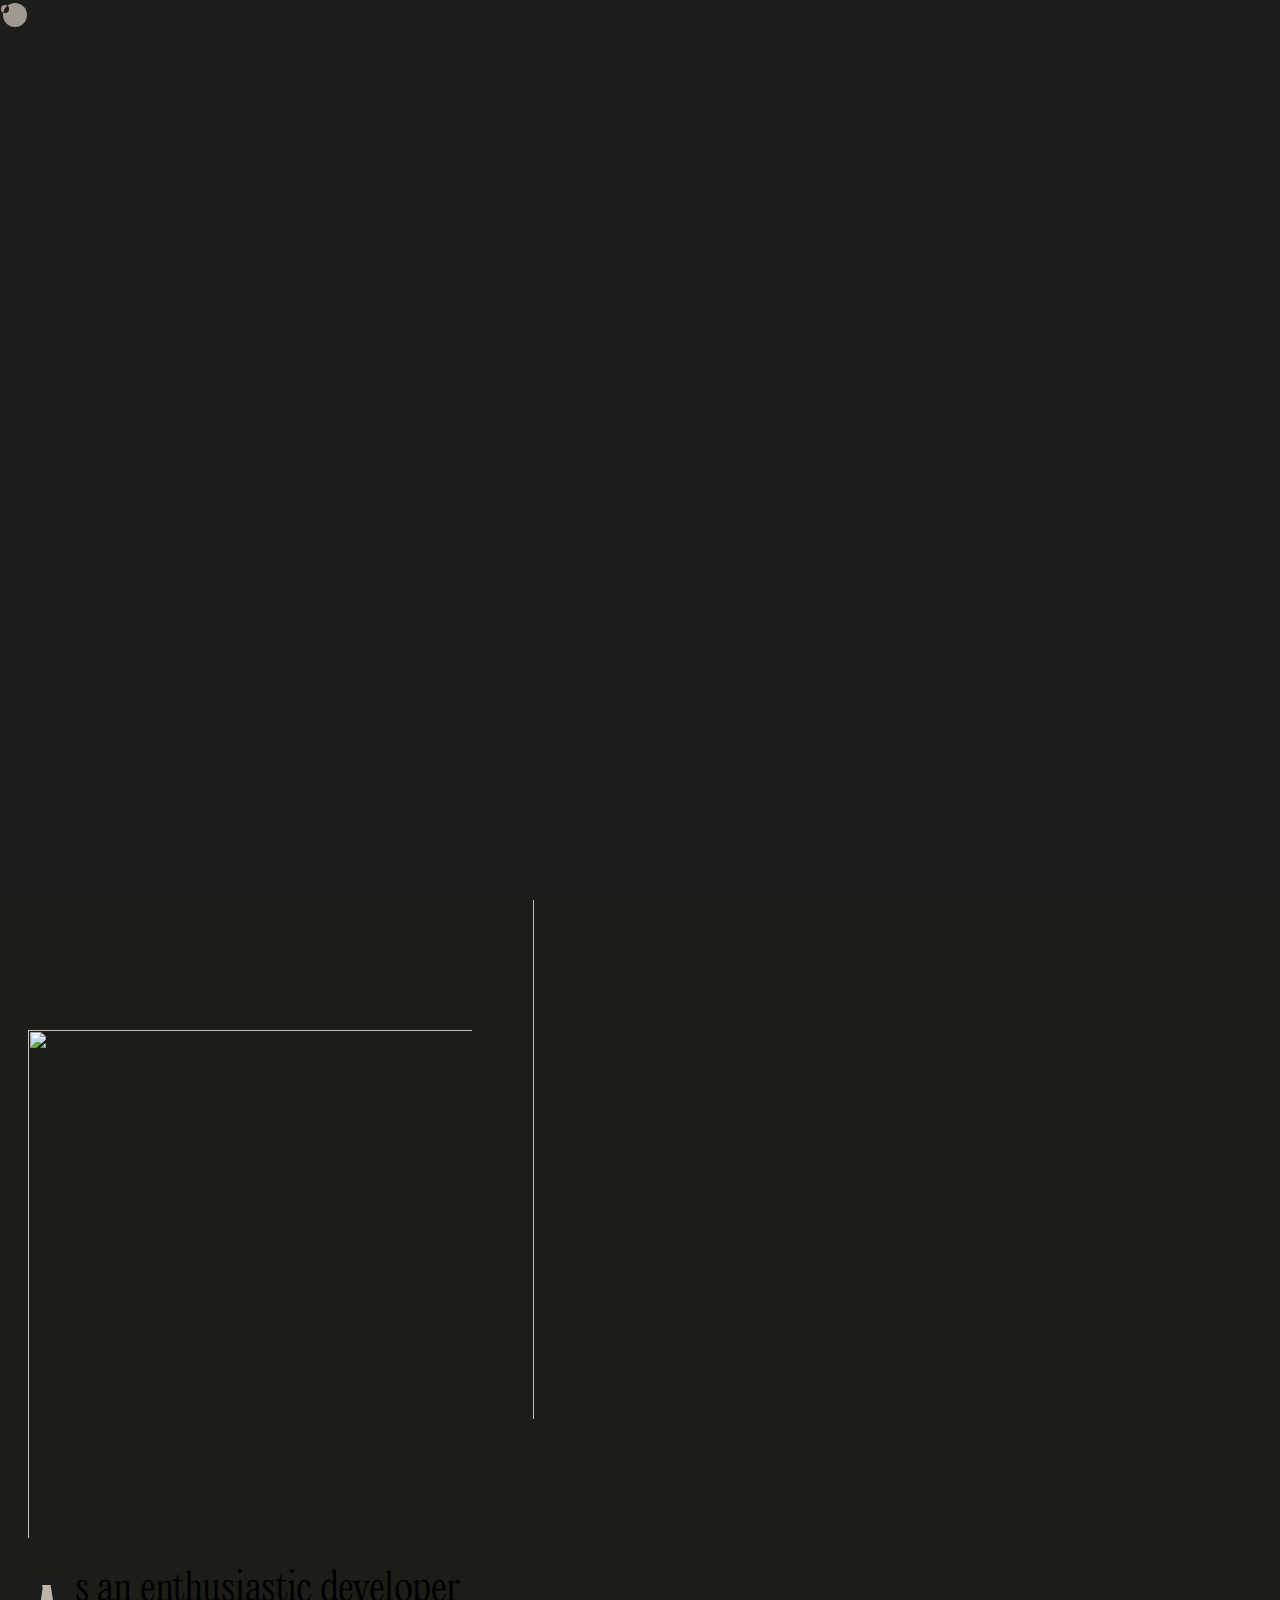
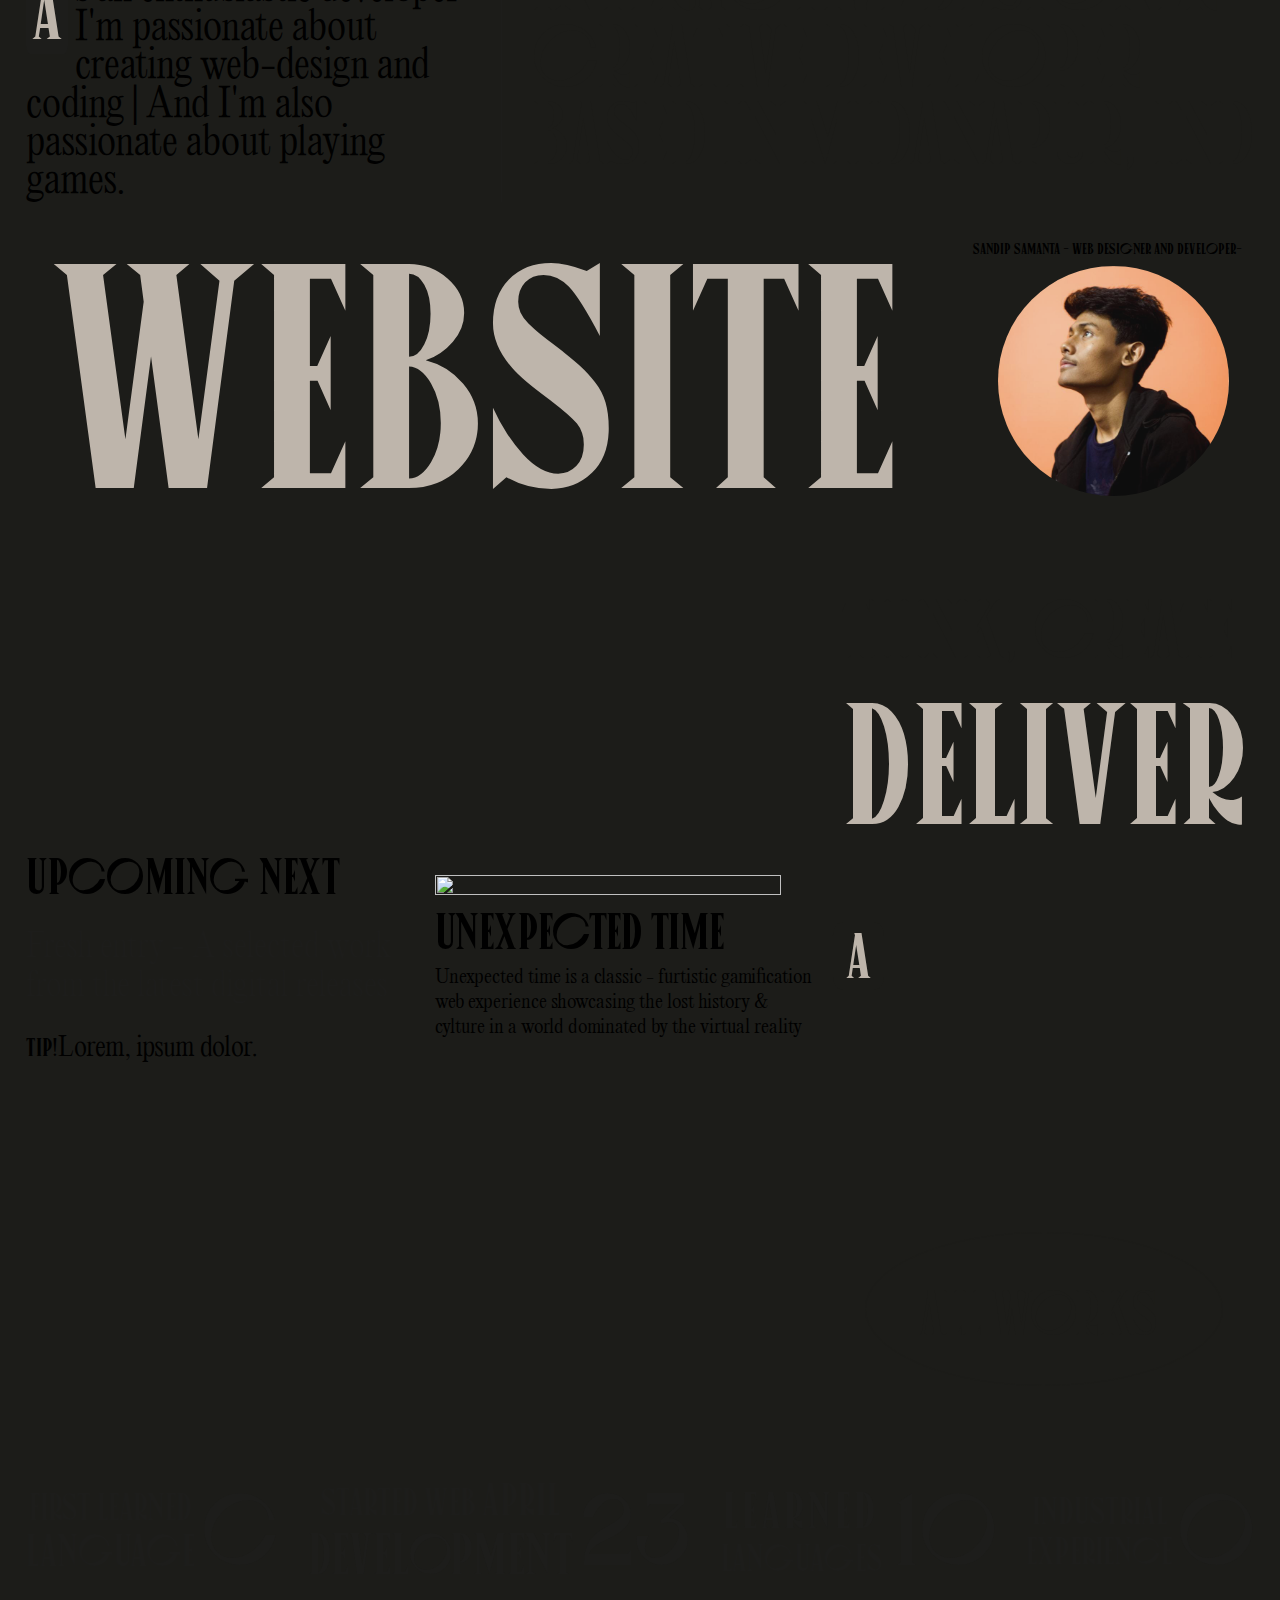
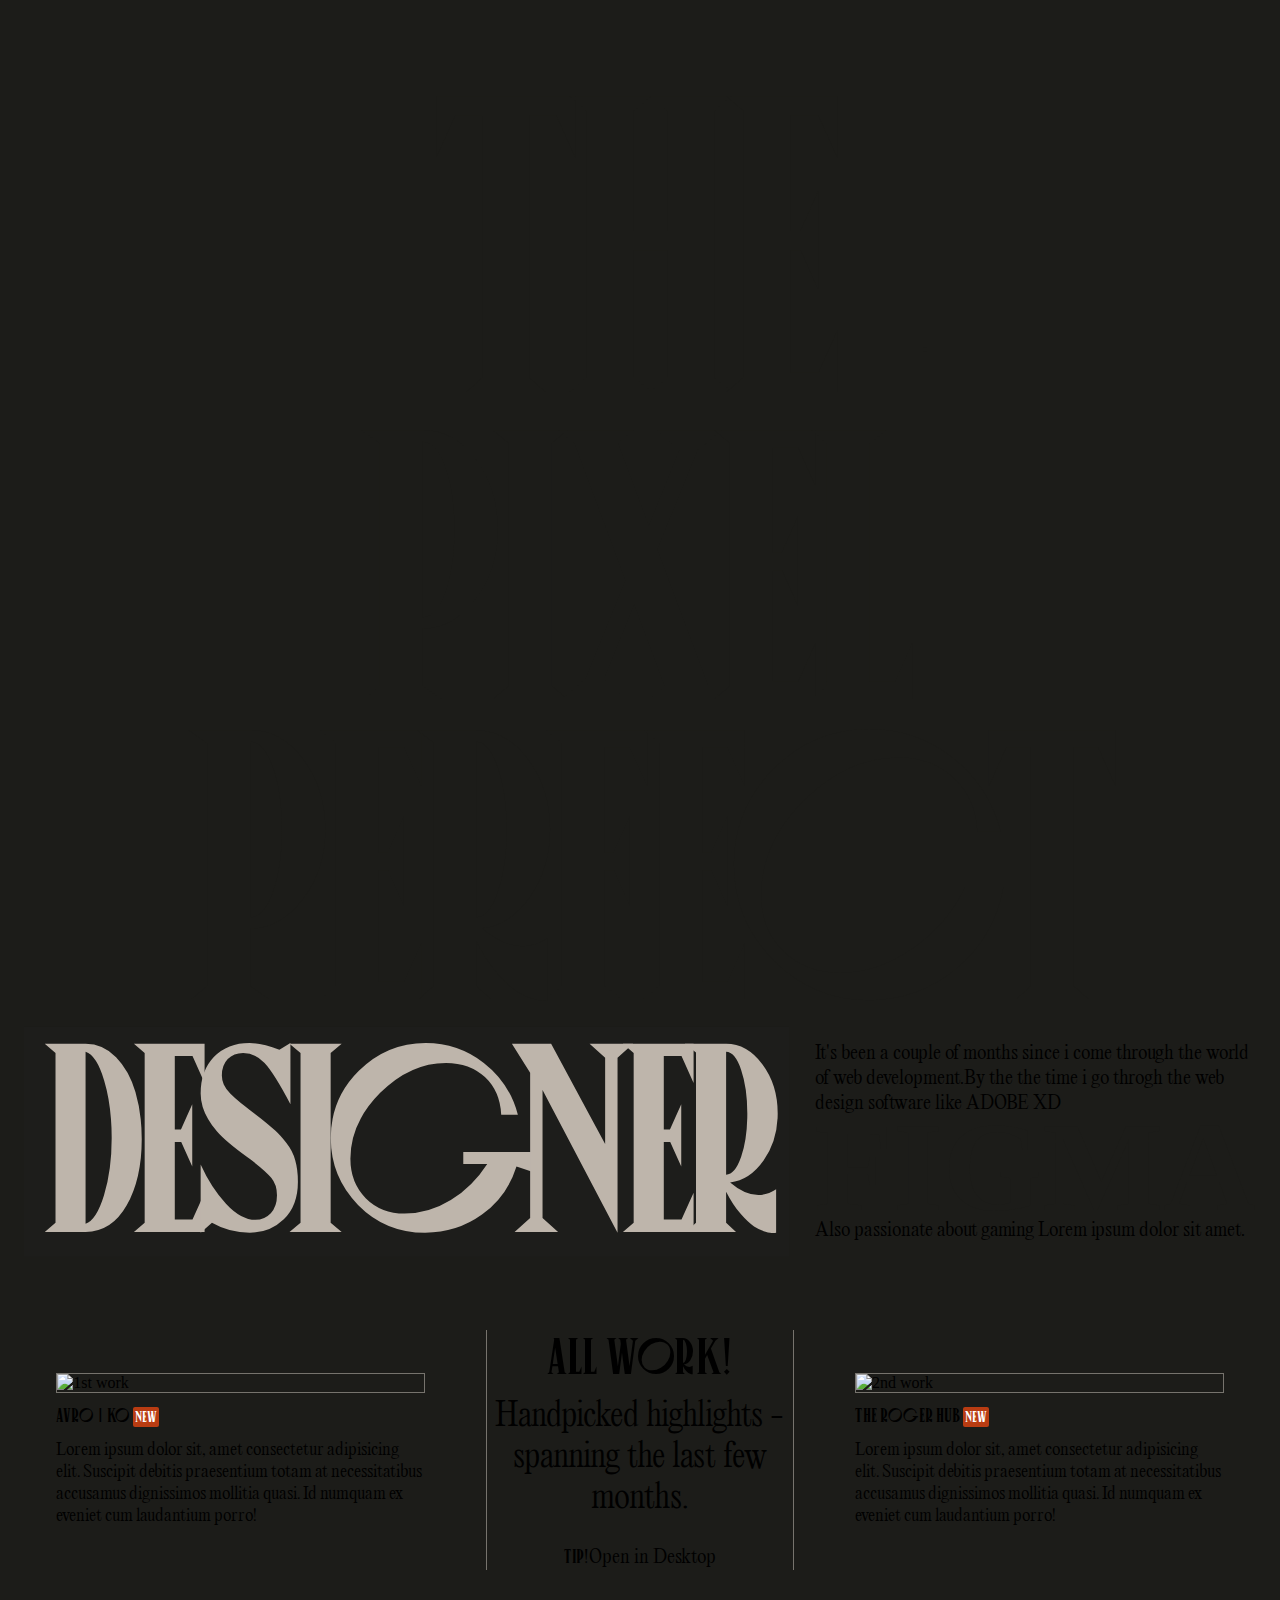
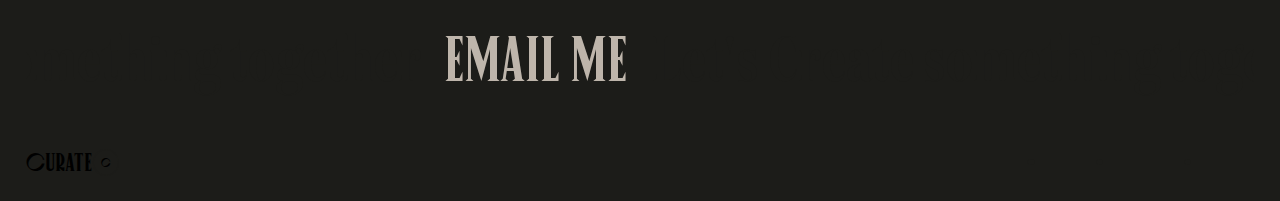
==== commit 907b7354: "make few changes in the site" ====
--- a/index.html
+++ b/index.html
@@ -103,7 +103,7 @@
                 <p>Lorem ipsum dolor sit, amet consectetur adipisicing elit. Suscipit debitis praesentium totam at necessitatibus accusamus dignissimos mollitia quasi. Id numquam ex eveniet cum laudantium porro!</p>
             </div>
         </div>
-        <h1 id="curate">CURATE</h1>
+        <h1 class="curate">CURATE</h1>
         <div class="info">
             <div class="info1">
                 <div class="info1-text1">
@@ -254,7 +254,7 @@
     </div>
     </div>
     <script src="https://cdn.jsdelivr.net/npm/locomotive-scroll@3.5.4/dist/locomotive-scroll.js"></script>
-    <script src="https://cdnjs.cloudflare.com/ajax/libs/gsap/3.12.2/gsap.min.js" integrity="sha512-16esztaSRplJROstbIIdwX3N97V1+pZvV33ABoG1H2OyTttBxEGkTsoIVsiP1iaTtM8b3+hu2kB6pQ4Clr5yug==" crossorigin="anonymous" referrerpolicy="no-referrer"></script>
+    <script src="https://cdn.jsdelivr.net/npm/gsap@3.12/dist/gsap.min.js"></script>
     <script src="./javascript/script.js"></script>  
 </body>
 </html>
--- a/style.css
+++ b/style.css
@@ -161,8 +161,8 @@
   pointer-events: all;
 }
 #main .pagecontainer .navlinks .links {
-  font-size: 15vw;
-  line-height: 13.5vw;
+  font-size: max(15vw, 10vh);
+  line-height: max(13.5vw, 9vh);
   font-family: canopee;
   transition: 0.9s ease-in-out;
   opacity: 0;
@@ -186,7 +186,7 @@
   text-decoration: none;
   color: #BEB5AB;
   font-family: canopee;
-  font-size: 1.5vw;
+  font-size: max(1.5vw, 2vh);
 }
 #main .pagecontainer .navlinks span .circle {
   aspect-ratio: 1;
@@ -198,7 +198,7 @@
 #main .pagecontainer .navcontainer {
   position: fixed;
   width: 100vw;
-  height: 6vw;
+  height: max(6vw, 5vh);
   border: 1px solid #76736D;
   z-index: 2;
   top: 0;
@@ -224,7 +224,7 @@
 #main .pagecontainer .navcontainer nav .text h5 {
   font-family: canopee;
   font-weight: 10;
-  font-size: 1.5vw;
+  font-size: max(1.5vw, 1.2vh);
   width: 10vw;
 }
 #main .pagecontainer .navcontainer nav .text h5.colorchange {
@@ -235,7 +235,7 @@
   text-align: center;
 }
 #main .pagecontainer .navcontainer nav .imgdiv img {
-  width: 10vw;
+  width: max(10vw, 10vh);
 }
 #main .pagecontainer .navcontainer nav .hamburger {
   width: 30%;
@@ -247,10 +247,10 @@
   cursor: pointer;
 }
 #main .pagecontainer .navcontainer nav .hamburger .linecontainer .line {
-  width: 2vw;
-  height: 0.2vw;
+  width: max(2vw, 2vh);
+  height: max(0.2vw, 0.2vh);
   background-color: #1C1C19;
-  margin-bottom: 0.2vw;
+  margin-bottom: max(0.2vw, 0.2vh);
   transition: all ease 0.3s;
 }
 #main .pagecontainer .navcontainer nav .hamburger .linecontainer .line.linecolor:first-child {
@@ -272,8 +272,9 @@
   position: relative;
 }
 #main .pagecontainer #page .header {
-  height: 25vw;
-  margin-top: 8vw;
+  height: -moz-fit-content;
+  height: fit-content;
+  margin-top: max(8vw, 6vh);
   display: flex;
   justify-content: space-around;
   align-items: center;
@@ -299,21 +300,22 @@
   scale: 1.1;
 }
 #main .pagecontainer #page .header .work1 h4, #main .pagecontainer #page .header .work2 h4 {
-  font-size: 1.5vw;
+  font-size: max(1.5vw, 1.5vh);
   margin-top: 1vw;
   font-family: canopee;
+  font-weight: 100;
   margin-bottom: 1vw;
 }
 #main .pagecontainer #page .header .work1 h4 span, #main .pagecontainer #page .header .work2 h4 span {
   padding: 2px;
   border-radius: 2px;
-  font-size: 1.2vw;
+  font-size: max(1.2vw, 1.2vh);
   font-weight: 100;
   color: white;
   background-color: #B93C12;
 }
 #main .pagecontainer #page .header .work1 p, #main .pagecontainer #page .header .work2 p {
-  font-size: 1.3vw;
+  font-size: max(1.3vw, 0.8vh);
   font-family: editorial;
 }
 #main .pagecontainer #page .header .workAll {
@@ -332,19 +334,19 @@
 #main .pagecontainer #page .header .workAll h3 {
   font-family: editorial;
   font-weight: 20;
-  font-size: 2.5vw;
+  font-size: max(2.5vw, 1.5vh);
   margin-bottom: 2vw;
 }
 #main .pagecontainer #page .header .workAll p {
   font-family: editorial;
   font-weight: 100;
-  font-size: 1.5vw;
+  font-size: max(1.5vw, 1.2vh);
 }
 #main .pagecontainer #page .header .workAll p span {
   font-family: canopee;
   font-weight: bolder;
 }
-#main .pagecontainer #page #curate {
+#main .pagecontainer #page .curate {
   font-size: 34vw;
   letter-spacing: -1.5vw;
   font-weight: 300;
@@ -399,21 +401,22 @@
   margin-top: 2vw;
 }
 #main .pagecontainer #page .info .info1 .info1-text2 span {
-  font-size: 6vw;
+  font-size: max(6vw, 5vh);
   color: #BEB5AB;
   background-color: #1D1D1B;
   font-family: canopee;
   margin-left: 2vw;
-  height: 6vw;
+  height: -moz-fit-content;
+  height: fit-content;
   float: left;
   padding: 0.02vw 0.5vw;
   border-radius: 10%;
   margin-right: 0.5vw;
 }
 #main .pagecontainer #page .info .info1 .info1-text2 p {
-  font-size: 3vw;
-  font-family: editorial;
-  line-height: 3vw;
+  font-size: max(3vw, 3vh);
+  font-family: editorial;
+  line-height: max(3vw, 3vh);
   margin: 0 2vw 0 2vw;
 }
 #main .pagecontainer #page .info .info2 {
@@ -524,7 +527,7 @@
 }
 #main .pagecontainer #page #All_work .upcoming_container .upcoming .upcoming_first h1 {
   text-align: left;
-  font-size: 4vw;
+  font-size: max(4vw, 3vh);
   font-family: canopee;
   font-weight: 100;
   letter-spacing: 0.02vw;
@@ -534,14 +537,14 @@
   text-align: left;
   font-family: editorial;
   font-weight: 90;
-  font-size: 2.5vw;
+  font-size: max(2.5vw, 2vh);
   color: #1D1D1B;
-  line-height: 3vw;
+  line-height: max(3vw, 2.5vh);
 }
 #main .pagecontainer #page #All_work .upcoming_container .upcoming .upcoming_first h4 {
   font-family: editorial;
   font-weight: 200;
-  font-size: 2vw;
+  font-size: max(2vw, 2vh);
   margin-top: 2vw;
 }
 #main .pagecontainer #page #All_work .upcoming_container .upcoming .upcoming_first h4 span {
@@ -569,12 +572,12 @@
 #main .pagecontainer #page #All_work .upcoming_container .upcoming .upcoming_second h3 {
   font-family: canopee;
   font-weight: 200;
-  font-size: 2vw;
+  font-size: max(4vw, 3vh);
   margin-bottom: 0.5vw;
 }
 #main .pagecontainer #page #All_work .upcoming_container .upcoming .upcoming_second p {
   font-family: editorial;
-  font-size: 1.2vw;
+  font-size: max(1.5vw, 1.2vh);
 }
 #main .pagecontainer #page #All_work .upcoming_container .upcoming_image img {
   width: 60vw;
@@ -584,30 +587,29 @@
   justify-content: space-between;
   align-items: center;
   flex-direction: column;
-  margin-left: 1vw;
 }
 #main .pagecontainer #page #All_work .deliver h1 {
   font-family: canopee;
   color: #1C1C19;
-  font-size: 6.5vw;
+  font-size: max(6.5vw, 8.5vh);
   font-weight: 200;
   margin-bottom: 5vw;
 }
 #main .pagecontainer #page #All_work .deliver h1 span {
-  font-size: 13.5vw;
+  font-size: max(13.5vw, 13vh);
   font-weight: 500;
   background-color: #1C1C19;
   color: #BEB5AB;
 }
 #main .pagecontainer #page #All_work .deliver .first_part {
   font-family: editorial;
-  font-size: 2vw;
+  font-size: max(2vw, 2vh);
   font-weight: 90;
   color: #1C1C19;
   margin-left: 1vw;
 }
 #main .pagecontainer #page #All_work .deliver .first_part .A {
-  font-size: 5vw;
+  font-size: max(5vw, 5vh);
   background-color: #1C1C19;
   color: #BEB5AB;
   font-family: canopee;
@@ -618,7 +620,7 @@
 }
 #main .pagecontainer #page #All_work .deliver .second_part {
   font-family: editorial;
-  font-size: 2vw;
+  font-size: max(2vw, 2vh);
   font-weight: 90;
   color: #1C1C19;
   margin: 2vw 0 0 1vw;
@@ -791,7 +793,8 @@
   font-weight: 900;
 }
 #main .pagecontainer #page #footer_work {
-  height: 25vw;
+  height: -moz-fit-content;
+  height: fit-content;
   display: flex;
   justify-content: space-around;
   align-items: center;
@@ -820,21 +823,22 @@
   scale: 1.1;
 }
 #main .pagecontainer #page #footer_work .work_one h4, #main .pagecontainer #page #footer_work .work_two h4 {
-  font-size: 1.5vw;
+  font-size: max(1.5vw, 1.5vh);
   margin-top: 1vw;
   font-family: canopee;
   margin-bottom: 1vw;
+  font-weight: 100;
 }
 #main .pagecontainer #page #footer_work .work_one h4 span, #main .pagecontainer #page #footer_work .work_two h4 span {
   padding: 2px;
   border-radius: 2px;
-  font-size: 1.2vw;
+  font-size: max(1.2vw, 1.2vh);
   font-weight: 100;
   color: white;
   background-color: #B93C12;
 }
 #main .pagecontainer #page #footer_work .work_one p, #main .pagecontainer #page #footer_work .work_two p {
-  font-size: 1.3vw;
+  font-size: max(1.3vw, 0.8vh);
   font-family: editorial;
 }
 #main .pagecontainer #page #footer_work .work_All {
@@ -853,13 +857,13 @@
 #main .pagecontainer #page #footer_work .work_All h3 {
   font-family: editorial;
   font-weight: 20;
-  font-size: 2.5vw;
+  font-size: max(2.5vw, 1.5vh);
   margin-bottom: 2vw;
 }
 #main .pagecontainer #page #footer_work .work_All p {
   font-family: editorial;
   font-weight: 100;
-  font-size: 1.5vw;
+  font-size: max(1.5vw, 1.2vh);
 }
 #main .pagecontainer #page #footer_work .work_All p span {
   font-family: canopee;
@@ -914,20 +918,20 @@
   align-items: center;
   margin: 0 2vw;
   width: 100%;
-  height: 6vw;
+  height: max(6vw, 5vh);
 }
 #main .pagecontainer #page #footer h4 {
   font-family: canopee;
-  font-size: 2vw;
+  font-size: max(2vw, 2vh);
   font-weight: 100;
   display: flex;
 }
 #main .pagecontainer #page #footer h4 span {
   aspect-ratio: 1;
-  width: 1vw;
+  width: 2vw;
   border-radius: 100%;
   border: 1px solid #1C1C19;
-  font-size: 0.9vw;
+  font-size: 1vw;
   margin-left: 0.5vw;
 }
 #main .pagecontainer #page #footer span {
@@ -940,21 +944,103 @@
   text-decoration: none;
   color: #1C1C19;
   font-family: canopee;
-  font-size: 1.5vw;
+  font-size: max(1.5vw, 1.5vh);
 }
 #main .pagecontainer #page #footer span .circle {
   aspect-ratio: 1;
-  width: 0.5vw;
+  width: max(0.5vw, 0.5vh);
   border-radius: 50%;
   background-color: #1C1C19;
   margin: 0 0.5vw;
 }
 
-@media (max-width: 768px) {
-  #main .navlinks .links {
-    font-size: 50vw;
-  }
-  #main .navcontainer {
-    width: 20px;
+@media screen and (max-width: 480px) {
+  #main .pagecontainer .navcontainer .text {
+    display: none;
+  }
+  #main .pagecontainer .navcontainer .hamburger {
+    margin-right: 2vw;
+  }
+  #main .pagecontainer #page .info {
+    padding: 0;
+    flex-direction: column-reverse;
+  }
+  #main .pagecontainer #page .info .info1 {
+    margin-top: 3vh;
+    border: 0;
+    width: 96vw;
+  }
+  #main .pagecontainer #page .info .info1 .info1-text1 h3 {
+    font-size: 23vw;
+  }
+  #main .pagecontainer #page .info .info1 .info1-text1 h1 {
+    font-size: 26vw;
+    line-height: 23vw;
+  }
+  #main .pagecontainer #page .info .info1 .info1-image {
+    width: 100%;
+  }
+  #main .pagecontainer #page .info .info1 .info1-image img {
+    width: 100%;
+    height: 20%;
+  }
+  #main .pagecontainer #page .info .info2 .info2-image img {
+    width: 96vw;
+    height: 30vh;
+  }
+  #main .pagecontainer #page .info .info2 .info2-text h1 {
+    font-size: 12vw;
+    line-height: 10vw;
+  }
+  #main .pagecontainer #page #All_work {
+    flex-direction: column;
+  }
+  #main .pagecontainer #page #All_work .upcoming_container {
+    border: 0;
+    width: 100%;
+  }
+  #main .pagecontainer #page #All_work .upcoming_container .upcoming {
+    width: 100%;
+    gap: 1vw;
+    justify-content: center;
+  }
+  #main .pagecontainer #page #All_work .upcoming_container .upcoming .upcoming_first {
+    width: 50%;
+    border: 0;
+  }
+  #main .pagecontainer #page #All_work .upcoming_container .upcoming .upcoming_second {
+    width: 50%;
+    padding-left: 2vw;
+    border-left: 1px solid #1C1C19;
+  }
+  #main .pagecontainer #page #All_work .upcoming_container .upcoming .upcoming_second .imagecontainer {
+    width: 95%;
+    height: 100%;
+  }
+  #main .pagecontainer #page #All_work .upcoming_container .upcoming_image {
+    margin-right: 1vw;
+  }
+  #main .pagecontainer #page #All_work .upcoming_container .upcoming_image img {
+    width: 100%;
+  }
+  #main .pagecontainer #page #All_work .deliver {
+    justify-content: space-around;
+  }
+  #main .pagecontainer #page #All_work .deliver .btn {
+    width: 50%;
+    height: 15vw;
+  }
+  #main .pagecontainer #page #All_work .deliver .btn h1 {
+    left: 30%;
+  }
+  #main .pagecontainer #page #hero_container .hero_three .text p {
+    font-size: 2vw;
+  }
+  #main .pagecontainer #page #footer h4 span {
+    width: 3vw;
+    font-size: 1vh;
+  }
+  #main .pagecontainer #page #footer span {
+    transform: translateX(-10%);
   }
 }/*# sourceMappingURL=style.css.map */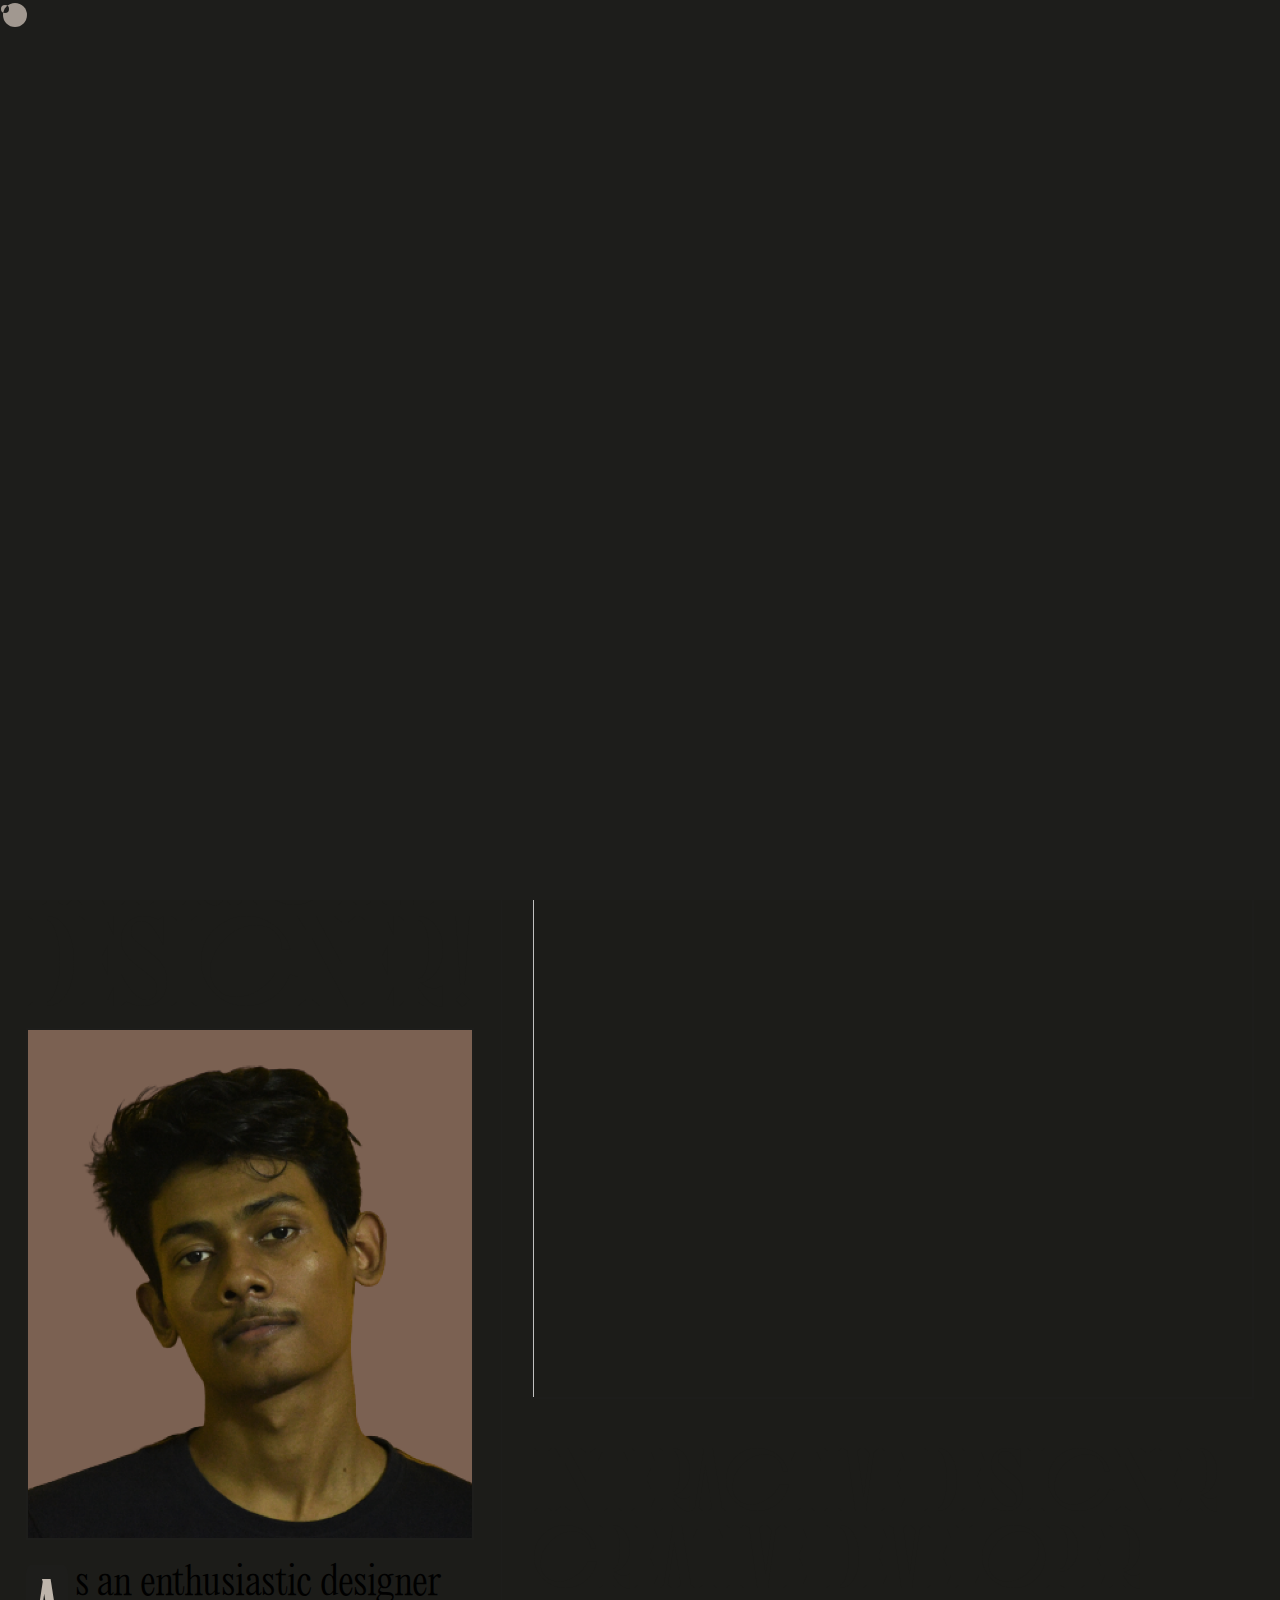
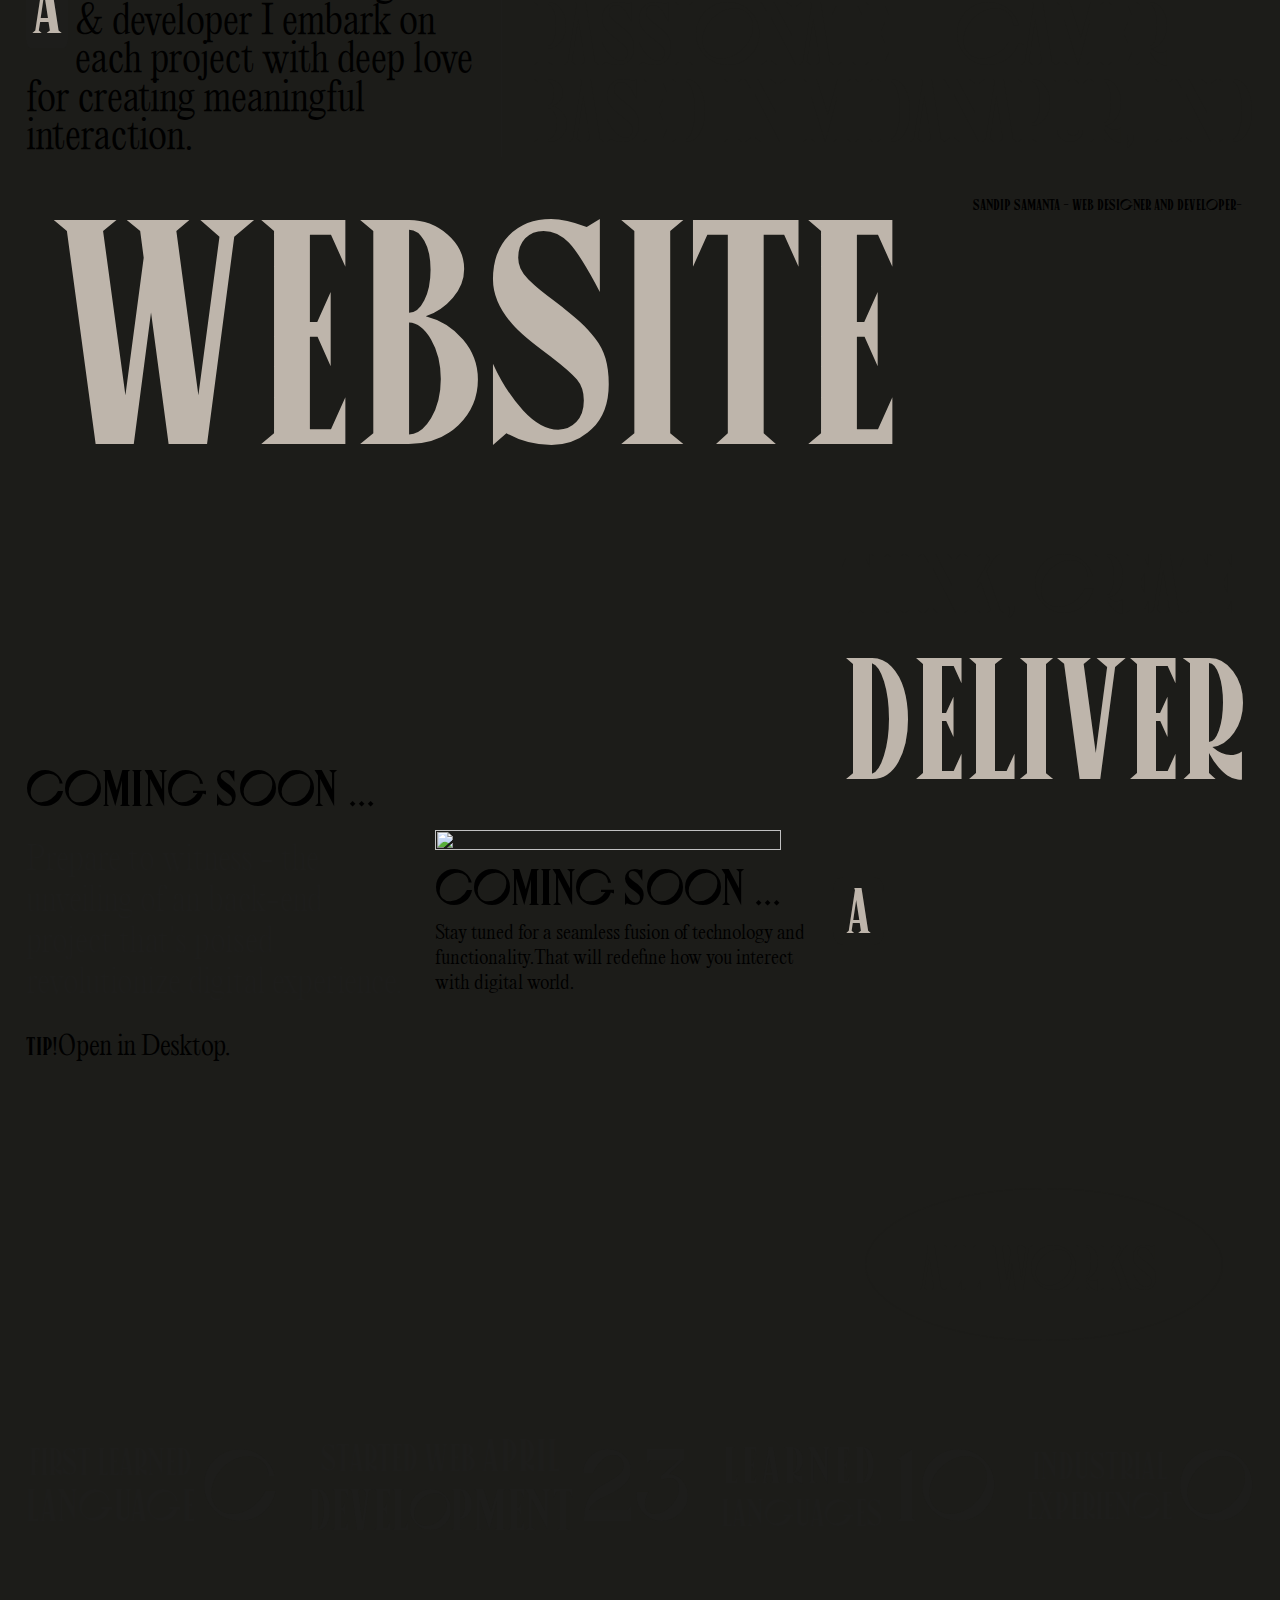
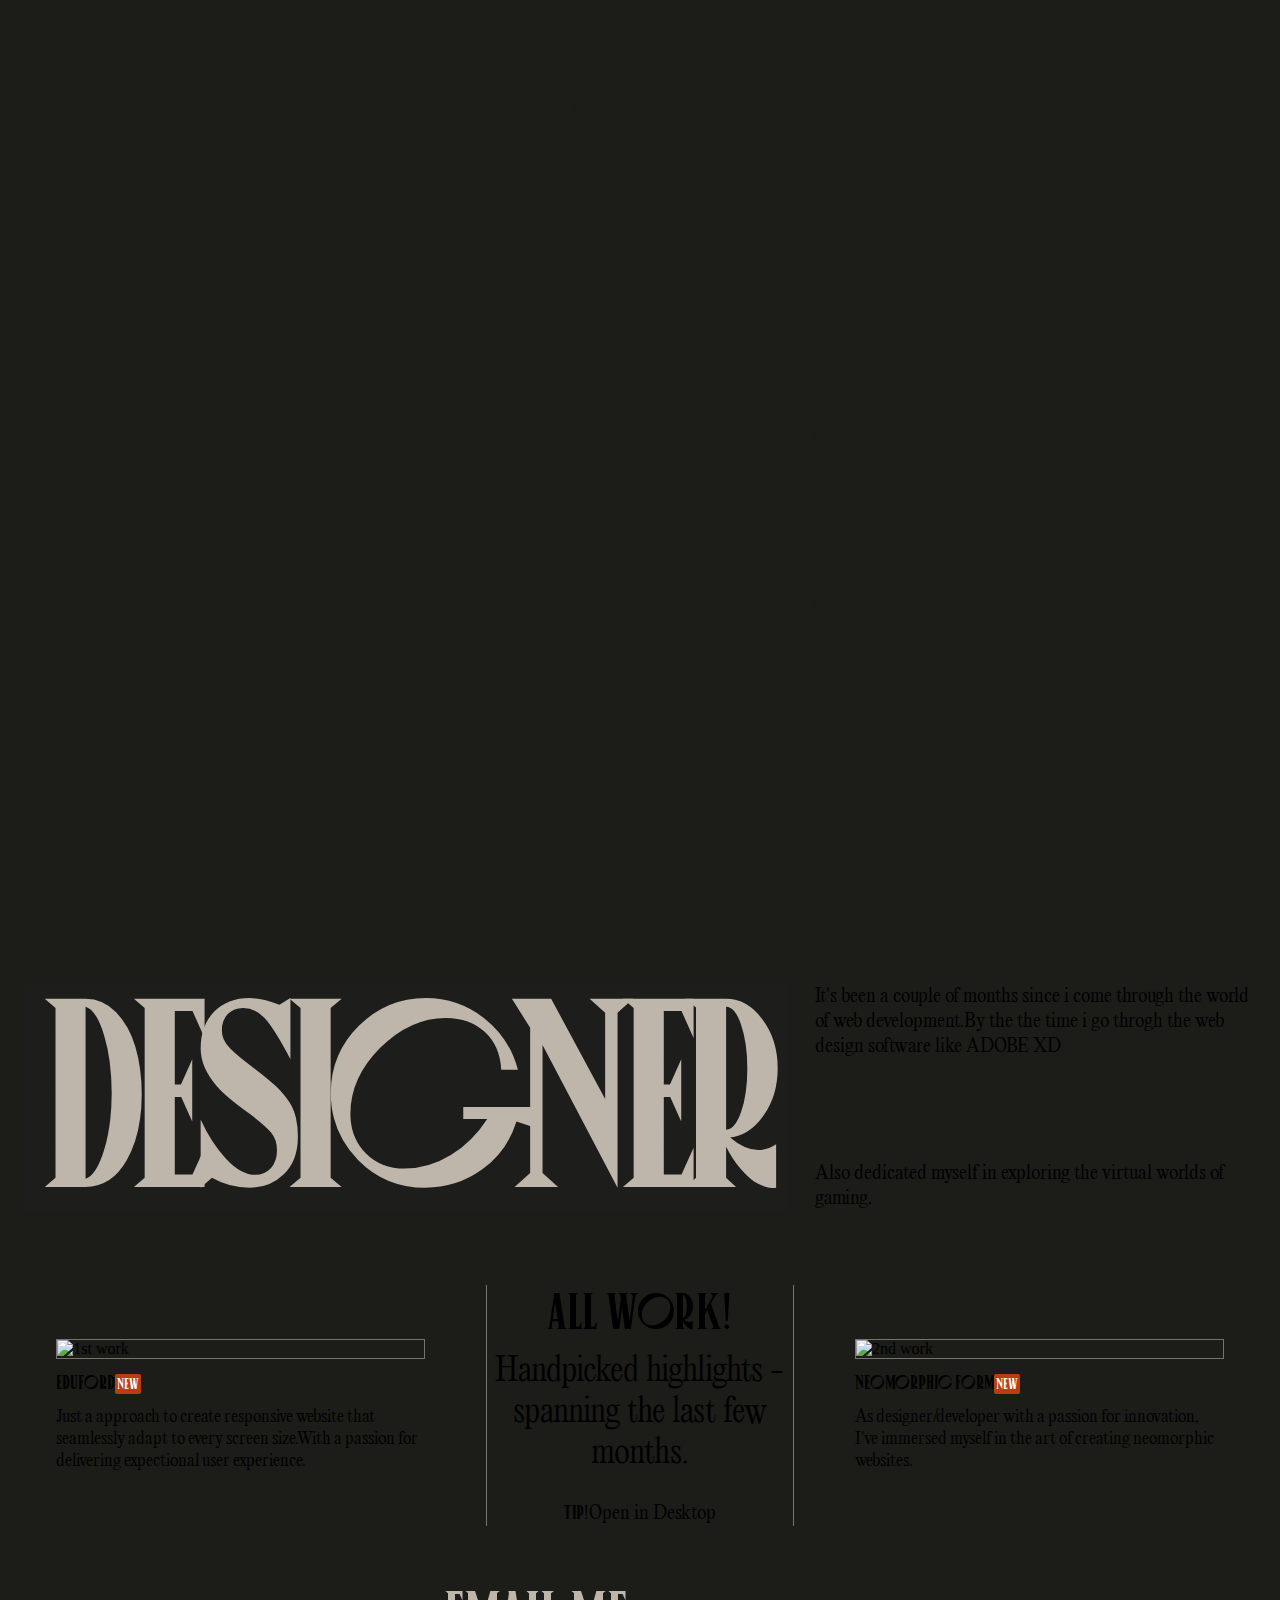
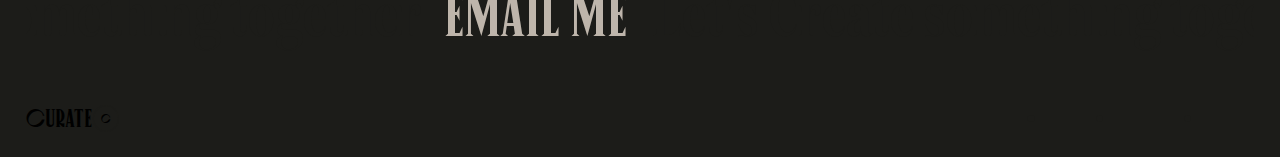
==== commit fc9bd642: "Updated work section" ====
--- a/index.html
+++ b/index.html
@@ -7,7 +7,7 @@
     <title>Curate - Paper portfolio</title>
     <link rel="icon" type="image/x-icon" href="./resources/favicon.ico">
     <link rel="stylesheet" href="https://cdn.jsdelivr.net/npm/locomotive-scroll@3.5.4/dist/locomotive-scroll.css">
-    <link rel="stylesheet" href="./style.css">
+    <link rel="stylesheet" href="style/style.css">
 </head>
 <body>
     <div class="loader">
@@ -81,26 +81,26 @@
                     </div>
                 </nav>
             </div>
-        <div id="page">     
+            <div id="page">     
         <div class="header">
             <div class="work1">
                 <div class="image_div">
                     <img src="https://assets.website-files.com/5f9085a4041dd5427c5ac8ae/615d9672cc65f12c9ab25f21_thumbnail-small.jpeg?" alt="1st work">
                 </div>
-                <h4>AVRO | KO <span>NEW</span></h4>
-                <p>Lorem ipsum dolor sit, amet consectetur adipisicing elit. Suscipit debitis praesentium totam at necessitatibus accusamus dignissimos mollitia quasi. Id numquam ex eveniet cum laudantium porro!</p>
+                <h4>CYBERFICTION*<span>NEW</span></h4>
+                <p>Highting my expertise: Crafting captivating visuals using html canvas and GSAP for immersive project experience. That push the boundaries of visual story telling.</p>
             </div>
             <div class="workAll">
                 <h1>ALL WORK!</h1>
-                <h3>A Featured selection <br>the latest work - <br>of the last years.</h3>
+                <h3>A Featured selection <br>the latest work - <br>of the last months.</h3>
                 <p><span>TIP!</span>Open in Desktop</p>
             </div>
             <div class="work2">
                 <div class="image_div">
                     <img src="https://assets.website-files.com/5f9085a4041dd5427c5ac8ae/645b5439577bd35377de8c43_thumbnail-small.webp?" alt="2nd work">
                 </div>
-                <h4>THE ROGER HUB <span>NEW</span></h4>
-                <p>Lorem ipsum dolor sit, amet consectetur adipisicing elit. Suscipit debitis praesentium totam at necessitatibus accusamus dignissimos mollitia quasi. Id numquam ex eveniet cum laudantium porro!</p>
+                <h4>MOON LIGHT<span>NEW</span></h4>
+                <p>Creating a dynamic and immersive digital experience, dive into a journey where scrolling is just not navigation but a captivating advanture in itself.</p>
             </div>
         </div>
         <h1 class="curate">CURATE</h1>
@@ -111,11 +111,11 @@
                     <h1>DESIGNER!</h1>
                 </div>
                 <div class="info1-image">
-                    <img src="https://uploads-ssl.webflow.com/5f2429f172d117fcee10e819/605c6ce3bc0c7d1cd4ca847e_avatar-star-p-800.jpeg" alt="">
+                    <img src="./resources/MacBook Pro 14_ - 1.png" alt="">
                 </div>
                 <div class="info1-text2">
                     <span>A</span>
-                    <p>s an enthusiastic developer I'm passionate about creating web-design and coding | And I'm also passionate about playing games.</p>
+                    <p>s an enthusiastic designer & developer I embark on each project with deep love for creating meaningful interaction.</p>
                 </div>
             </div>
             <div class="info2">
@@ -123,14 +123,14 @@
                     <img src="https://uploads-ssl.webflow.com/5f2429f172d117fcee10e819/605c62f4c78c4ba46a1268be_avatar-1-p-2000.jpeg" alt="">
                 </div>
                 <div class="info2-text">
-                    <h1>PASSIONATE - GAMER<br>INTERACTIVE DESIGNER<br>CREATIVE DEVELOPER<br>BASED IN MIDANAPUR, IND</h1>
+                    <h1>INTERACTIVE DESIGNER<br>CREATIVE DEVELOPER<br>PASSIONATE - GAMER<br>BASED IN MIDANAPUR, IND</h1>
                 </div>
             </div>
         </div>
         <div id="website">
             <div class="textwebsite"><h1>WEBSITE</h1></div>
             <div class="myimage">
-                <div class="circle">
+                <div class="circle hoverables">
                     <div class="logo"></div>
                     <div class="text">
                         <p>SANDIP SAMANTA - WEB DESIGNER AND DEVELOPER- </p>
@@ -142,16 +142,16 @@
             <div class="upcoming_container">
                 <div class="upcoming">
                     <div class="upcoming_first">
-                    <h1>UPCOMING NEXT</h1>
-                    <h3>Fresh entry - A selected work from the latest digital releases</h3>
-                    <h4><span>Tip!</span>Lorem, ipsum dolor.</h4>
+                    <h1>COMING SOON ...</h1>
+                    <h3>Prepare to witness - the unveiling of an back-end project that's poised revolutionize digital experience.</h3>
+                    <h4><span>Tip!</span>Open in Desktop.</h4>
                     </div>
                     <div class="upcoming_second">
                     <div class="imagecontainer">
                         <img src="https://assets.website-files.com/5f9085a4041dd5427c5ac8ae/645b5c79f349770ebcc28ec4_thumbnail-small.webp?" alt="">
                     </div>
-                    <h3>UNEXPECTED TIME</h3>
-                    <p>Unexpected time is a classic - furtistic gamification web experience showcasing the lost history & cylture in a world dominated by the virtual reality</p>
+                    <h3>COMING SOON ...</h3>
+                    <p>Stay tuned for a seamless fusion of technology and functionality.That will redefine how you interect with digital world.</p>
                     </div>
                 </div>
             <div class="upcoming_image">
@@ -210,7 +210,7 @@
                 <div class="text">
                     <p>It's been a couple of months since i come through the world of web development.By the the time i go throgh the web design software like ADOBE XD </p>
                     <div>FIGMA</div>
-                    <p>Also passionate about gaming Lorem ipsum dolor sit amet.</p>
+                    <p>Also dedicated myself in exploring the virtual worlds of gaming.</p>
                 </div>
             </div>
         </div>
@@ -219,8 +219,10 @@
                 <div class="image_div">
                     <img src=https://assets.website-files.com/5f9085a4041dd5427c5ac8ae/647dc0777b1a5df29f8e5a58_thumbnail-small.webp?" alt="1st work">
                 </div>
-                <h4>AVRO | KO <span>NEW</span></h4>
-                <p>Lorem ipsum dolor sit, amet consectetur adipisicing elit. Suscipit debitis praesentium totam at necessitatibus accusamus dignissimos mollitia quasi. Id numquam ex eveniet cum laudantium porro!</p>
+                <h4>EDUFORD<span>NEW</span></h4>
+                <p>
+                   Just a approach to create responsive website that seamlessly adapt to every screen size.With a passion for delivering expectional user experience. 
+                </p>
             </div>
             <div class="work_All">
                 <h1>ALL WORK!</h1>
@@ -231,8 +233,10 @@
                 <div class="image_div">
                     <img src="https://assets.website-files.com/5f9085a4041dd5427c5ac8ae/647dc0777b1a5df29f8e5a58_thumbnail-small.webp?" alt="2nd work">
                 </div>
-                <h4>THE ROGER HUB <span>NEW</span></h4>
-                <p>Lorem ipsum dolor sit, amet consectetur adipisicing elit. Suscipit debitis praesentium totam at necessitatibus accusamus dignissimos mollitia quasi. Id numquam ex eveniet cum laudantium porro!</p>
+                <h4>NEOMORPHIC FORM<span>NEW</span></h4>
+                <p>
+                   As designer/developer with a passion for innovation, I've immersed myself in the art of creating neomorphic websites. 
+                </p>
             </div>
         </div>
         <div id="email">
@@ -250,8 +254,8 @@
                     <a href="https://github.com/Sandip123samanta?tab=repositories" class="social github">GITHUB</a>
             </span>
         </div>
-    </div>
-    </div>
+            </div>
+        </div>
     </div>
     <script src="https://cdn.jsdelivr.net/npm/locomotive-scroll@3.5.4/dist/locomotive-scroll.js"></script>
     <script src="https://cdn.jsdelivr.net/npm/gsap@3.12/dist/gsap.min.js"></script>
--- a/style/style.css
+++ b/style/style.css
@@ -0,0 +1,1124 @@
+@font-face {
+  font-family: domaine;
+  src: url(/fontfamily/domaine.ttf);
+}
+@font-face {
+  font-family: editorial;
+  src: url(/fontfamily/editorial.ttf);
+}
+@font-face {
+  font-family: canopee;
+  src: url(/fontfamily/canopee.ttf);
+}
+* {
+  margin: 0;
+  padding: 0;
+  box-sizing: border-box;
+}
+
+html, body {
+  height: 100%;
+  width: 100%;
+  cursor: none;
+}
+
+::-webkit-scrollbar {
+  display: none;
+}
+
+.loader {
+  width: 100vw;
+  height: 100vh;
+  position: absolute;
+  z-index: 999;
+  pointer-events: none;
+  transition: opacity 0.5s ease;
+}
+.loader.preload-finish {
+  opacity: 0;
+  pointer-events: none;
+}
+.loader .blundler-container {
+  position: absolute;
+  top: 0;
+  display: flex;
+  width: 100%;
+  height: 100vh;
+}
+.loader .blundler-container .blundler {
+  height: 100%;
+  flex: 1;
+  background-color: #1D1D1B;
+  transform-origin: top;
+}
+.loader #logo {
+  position: absolute;
+  top: 0;
+  right: 0;
+  left: 0;
+  bottom: 0;
+  width: 30vw;
+  margin: auto;
+}
+.loader #logo path:nth-child(1) {
+  stroke-dasharray: 769.16;
+  stroke-dashoffset: 769.16;
+  animation: line-animation ease 2s forwards infinite;
+}
+.loader #logo path:nth-child(2) {
+  stroke-dasharray: 667.62;
+  stroke-dashoffset: 667.62;
+  animation: line-animation ease 2s forwards 0.3s infinite;
+}
+.loader #logo path:nth-child(3) {
+  stroke-dasharray: 702.82;
+  stroke-dashoffset: 702.82;
+  animation: line-animation ease 2s forwards 0.6s infinite;
+}
+.loader #logo path:nth-child(4) {
+  stroke-dasharray: 612.61;
+  stroke-dashoffset: 612.61;
+  animation: line-animation ease 2s forwards 0.9s infinite;
+}
+.loader #logo path:nth-child(5) {
+  stroke-dasharray: 499.51;
+  stroke-dashoffset: 499.51;
+  animation: line-animation ease 2s forwards 1.2s infinite;
+}
+.loader #logo path:nth-child(6) {
+  stroke-dasharray: 590.19;
+  stroke-dashoffset: 590.19;
+  animation: line-animation ease 2s forwards 1.5s infinite;
+}
+@keyframes line-animation {
+  to {
+    stroke-dashoffset: 0;
+  }
+}
+
+.cursor {
+  pointer-events: none;
+}
+.cursor__ball {
+  position: fixed;
+  top: 0;
+  left: 0;
+  mix-blend-mode: difference;
+  z-index: 1000;
+}
+.cursor__ball circle {
+  fill: #BEB5AB;
+}
+
+#main {
+  background-color: #1C1C19;
+  overflow-x: hidden;
+}
+#main .pagecontainer .paper-background {
+  z-index: -2;
+  opacity: 0.3;
+  background-image: url("/resources/peper_texture.webp");
+  background-size: auto;
+  background-position: 50%;
+  position: absolute;
+  top: 0%;
+  left: 0%;
+  right: 0%;
+  bottom: 0%;
+}
+#main .pagecontainer .paper-color {
+  z-index: -2;
+  position: absolute;
+  top: 0%;
+  left: 0%;
+  right: 0%;
+  bottom: 0%;
+  background-color: #C0B9B0;
+  mix-blend-mode: multiply;
+}
+#main .pagecontainer .navlinks {
+  background-color: #1D1D1B;
+  color: #BEB5AB;
+  position: absolute;
+  top: 0%;
+  left: 0%;
+  height: 100vh;
+  width: 100vw;
+  z-index: 1;
+  clip-path: circle(10vw at 50% -20%);
+  -webkit-clip-path: circle(10vw at 50% -20%);
+  transition: all 1s ease-out;
+  display: flex;
+  justify-content: center;
+  align-items: center;
+  flex-direction: column;
+  padding-top: 5vw;
+  pointer-events: none;
+}
+#main .pagecontainer .navlinks.open {
+  clip-path: circle(300vw at 50% -20%);
+  -webkit-clip-path: circle(300vw at 50% -20%);
+  pointer-events: all;
+}
+#main .pagecontainer .navlinks .links {
+  font-size: max(15vw, 10vh);
+  line-height: max(13.5vw, 9vh);
+  font-family: canopee;
+  transition: 0.9s ease-in-out;
+  opacity: 0;
+}
+#main .pagecontainer .navlinks .links a {
+  text-decoration: none;
+  color: #BEB5AB;
+}
+#main .pagecontainer .navlinks .links.fade {
+  opacity: 1;
+}
+#main .pagecontainer .navlinks .links:hover {
+  letter-spacing: 0.5vw;
+}
+#main .pagecontainer .navlinks span {
+  display: flex;
+  justify-content: center;
+  align-items: center;
+}
+#main .pagecontainer .navlinks span a {
+  text-decoration: none;
+  color: #BEB5AB;
+  font-family: canopee;
+  font-size: max(1.5vw, 2vh);
+}
+#main .pagecontainer .navlinks span .circle {
+  aspect-ratio: 1;
+  width: 0.5vw;
+  border-radius: 50%;
+  background-color: #BEB5AB;
+  margin: 0 0.5vw;
+}
+#main .pagecontainer .navcontainer {
+  position: fixed;
+  width: 100vw;
+  height: -moz-fit-content;
+  height: fit-content;
+  border: 1px solid #76736D;
+  z-index: 2;
+  top: 0;
+  left: 0;
+  padding: 2vw 0;
+  background-color: #BEB5AB;
+  transition: 1s all ease-in-out;
+}
+#main .pagecontainer .navcontainer.bg_color {
+  background-color: #1C1C19;
+  border: 0;
+}
+#main .pagecontainer .navcontainer nav {
+  display: flex;
+  justify-content: space-between;
+  align-items: center;
+  width: 96vw;
+  margin: 0 2vw;
+  height: 100%;
+}
+#main .pagecontainer .navcontainer nav .text {
+  width: 30%;
+}
+#main .pagecontainer .navcontainer nav .text h5 {
+  font-family: canopee;
+  font-weight: 10;
+  font-size: 1.5vw;
+}
+#main .pagecontainer .navcontainer nav .text h5.colorchange {
+  color: #BEB5AB;
+}
+#main .pagecontainer .navcontainer nav .imgdiv {
+  width: 30%;
+  text-align: center;
+}
+#main .pagecontainer .navcontainer nav .imgdiv img {
+  width: max(10vw, 10vh);
+}
+#main .pagecontainer .navcontainer nav .hamburger {
+  width: 30%;
+  display: flex;
+  align-items: flex-end;
+  flex-direction: column;
+}
+#main .pagecontainer .navcontainer nav .hamburger .linecontainer {
+  cursor: pointer;
+}
+#main .pagecontainer .navcontainer nav .hamburger .linecontainer .line {
+  width: max(2vw, 2vh);
+  height: max(0.2vw, 0.2vh);
+  background-color: #1C1C19;
+  margin-bottom: max(0.2vw, 0.2vh);
+  transition: all ease 0.3s;
+}
+#main .pagecontainer .navcontainer nav .hamburger .linecontainer .line.linecolor:first-child {
+  transform: rotate(45deg);
+  background-color: #BEB5AB;
+}
+#main .pagecontainer .navcontainer nav .hamburger .linecontainer .line.linecolor:last-child {
+  transform: rotate(-45deg) translateY(20%);
+  background-color: #BEB5AB;
+}
+#main .pagecontainer #page {
+  overflow: hidden;
+  position: relative;
+}
+#main .pagecontainer #page .header {
+  height: -moz-fit-content;
+  height: fit-content;
+  margin-top: 8vw;
+  display: flex;
+  justify-content: space-around;
+  align-items: center;
+}
+#main .pagecontainer #page .header .work1, #main .pagecontainer #page .header .work2 {
+  width: 30%;
+  height: 100%;
+}
+#main .pagecontainer #page .header .work1 .image_div, #main .pagecontainer #page .header .work2 .image_div {
+  height: 50%;
+  width: 100%;
+  overflow: hidden;
+  border: 1px solid #76736D;
+}
+#main .pagecontainer #page .header .work1 .image_div img, #main .pagecontainer #page .header .work2 .image_div img {
+  height: 100%;
+  width: 100%;
+  -o-object-fit: cover;
+     object-fit: cover;
+  transition: all ease 0.5s;
+}
+#main .pagecontainer #page .header .work1 .image_div img:hover, #main .pagecontainer #page .header .work2 .image_div img:hover {
+  scale: 1.1;
+}
+#main .pagecontainer #page .header .work1 h4, #main .pagecontainer #page .header .work2 h4 {
+  font-size: 1.5vw;
+  margin-top: 1vw;
+  font-family: canopee;
+  font-weight: 100;
+  margin-bottom: 1vw;
+}
+#main .pagecontainer #page .header .work1 h4 span, #main .pagecontainer #page .header .work2 h4 span {
+  padding: 2px;
+  border-radius: 2px;
+  font-size: 1.2vw;
+  font-weight: 100;
+  color: white;
+  background-color: #B93C12;
+}
+#main .pagecontainer #page .header .work1 p, #main .pagecontainer #page .header .work2 p {
+  font-size: 1.3vw;
+  font-family: editorial;
+}
+#main .pagecontainer #page .header .workAll {
+  width: 25%;
+  height: 100%;
+  border-left: 1px solid #76736D;
+  border-right: 1px solid #76736D;
+  text-align: center;
+}
+#main .pagecontainer #page .header .workAll h1 {
+  font-family: canopee;
+  font-size: 4vw;
+  font-weight: 200;
+  margin-bottom: 1vw;
+}
+#main .pagecontainer #page .header .workAll h3 {
+  font-family: editorial;
+  font-weight: 20;
+  font-size: 2.5vw;
+  margin-bottom: 2vw;
+}
+#main .pagecontainer #page .header .workAll p {
+  font-family: editorial;
+  font-weight: 100;
+  font-size: 1.5vw;
+}
+#main .pagecontainer #page .header .workAll p span {
+  font-family: canopee;
+  font-weight: bolder;
+}
+#main .pagecontainer #page .curate {
+  font-size: 34vw;
+  letter-spacing: -1.5vw;
+  font-weight: 300;
+  font-family: domaine;
+  background-color: #1C1C19;
+  color: #C4BCB3;
+  line-height: 31vw;
+  width: 96%;
+  margin-top: 2vw;
+  margin-left: 2vw;
+  padding-left: 1vw;
+}
+#main .pagecontainer #page .info {
+  margin-top: 4vw;
+  padding: 0 2vw 0 0;
+  display: flex;
+  justify-content: space-between;
+  align-items: center;
+}
+#main .pagecontainer #page .info .info1 {
+  display: flex;
+  justify-content: center;
+  align-items: center;
+  flex-direction: column;
+  border-right: 1px solid #1D1D1B;
+  width: 40%;
+}
+#main .pagecontainer #page .info .info1 .info1-text1 {
+  margin-bottom: 2vw;
+}
+#main .pagecontainer #page .info .info1 .info1-text1 h3 {
+  text-align: center;
+  font-family: canopee;
+  font-size: 8vw;
+  font-weight: 500;
+  color: #1C1C19;
+}
+#main .pagecontainer #page .info .info1 .info1-text1 h1 {
+  font-family: canopee;
+  color: #1C1C19;
+  font-size: 10vw;
+  font-weight: 500;
+  line-height: 6vw;
+  text-align: center;
+}
+#main .pagecontainer #page .info .info1 .info1-image {
+  width: 35vw;
+  height: 40vw;
+  border: 2px solid #1D1D1B;
+  overflow: hidden;
+}
+#main .pagecontainer #page .info .info1 .info1-image img {
+  width: 100%;
+  height: 100%;
+  -o-object-fit: cover;
+     object-fit: cover;
+}
+#main .pagecontainer #page .info .info1 .info1-text2 {
+  margin-top: 2vw;
+}
+#main .pagecontainer #page .info .info1 .info1-text2 span {
+  font-size: 6vw;
+  color: #BEB5AB;
+  background-color: #1D1D1B;
+  font-family: canopee;
+  margin-left: 2vw;
+  height: -moz-fit-content;
+  height: fit-content;
+  float: left;
+  padding: 0.02vw 0.5vw;
+  border-radius: 10%;
+  margin-right: 0.5vw;
+}
+#main .pagecontainer #page .info .info1 .info1-text2 p {
+  font-size: 3vw;
+  font-family: editorial;
+  line-height: 3vw;
+  margin: 0 2vw 0 2vw;
+}
+#main .pagecontainer #page .info .info2 {
+  display: flex;
+  justify-content: center;
+  align-items: center;
+  flex-direction: column;
+}
+#main .pagecontainer #page .info .info2 .info2-image {
+  margin-bottom: 3vw;
+}
+#main .pagecontainer #page .info .info2 .info2-image img {
+  width: 56.5vw;
+  height: 45vw;
+  border: 2px solid #1D1D1B;
+}
+#main .pagecontainer #page .info .info2 .info2-text h1 {
+  color: #1C1C19;
+  font-family: canopee;
+  font-size: 7vw;
+  font-weight: 500;
+  line-height: 6vw;
+}
+#main .pagecontainer #page #website {
+  margin: 3vw 2vw 0 2vw;
+  display: flex;
+  justify-content: space-between;
+  align-items: center;
+}
+#main .pagecontainer #page #website .textwebsite {
+  width: 75%;
+}
+#main .pagecontainer #page #website .textwebsite h1 {
+  font-family: canopee;
+  font-size: 25vw;
+  font-weight: 500;
+  background-color: #1C1C19;
+  color: #BEB5AB;
+  padding: 0 2vw;
+  line-height: 22vw;
+}
+#main .pagecontainer #page #website .myimage {
+  display: flex;
+  justify-content: center;
+  align-items: center;
+  position: relative;
+}
+#main .pagecontainer #page #website .myimage .circle {
+  position: relative;
+  aspect-ratio: 1;
+  width: 22vw;
+  border-radius: 50%;
+  display: flex;
+  justify-content: center;
+  align-items: center;
+}
+#main .pagecontainer #page #website .myimage .circle .logo {
+  position: absolute;
+  width: 18vw;
+  aspect-ratio: 1;
+  border-radius: 50%;
+  background: url(./resources/my_image.jpg);
+  background-position: center;
+  background-size: contain;
+  filter: contrast(90%);
+}
+#main .pagecontainer #page #website .myimage .circle .text {
+  font-family: canopee;
+  position: absolute;
+  width: 100%;
+  height: 100%;
+  animation: rotateText 10s infinite linear;
+}
+#main .pagecontainer #page #website .myimage .circle span {
+  position: absolute;
+  font-size: 2vw;
+  left: 50%;
+  transform-origin: 0 11vw;
+}
+@keyframes rotateText {
+  0% {
+    transform: rotate(-360deg);
+  }
+  100% {
+    transform: rotate(0deg);
+  }
+}
+#main .pagecontainer #page #All_work {
+  display: flex;
+  justify-content: space-between;
+  align-items: center;
+  margin-top: 5vw;
+  padding: 0 1vw 0 2vw;
+}
+#main .pagecontainer #page #All_work .upcoming_container {
+  border-right: 1px solid #1C1C19;
+}
+#main .pagecontainer #page #All_work .upcoming_container .upcoming {
+  display: flex;
+  justify-content: space-between;
+  align-items: center;
+  gap: 2vw;
+  margin-bottom: 3vw;
+}
+#main .pagecontainer #page #All_work .upcoming_container .upcoming .upcoming_first {
+  width: 30vw;
+  border-right: 1px solid #1C1C19;
+}
+#main .pagecontainer #page #All_work .upcoming_container .upcoming .upcoming_first h1 {
+  text-align: left;
+  font-size: 4vw;
+  font-family: canopee;
+  font-weight: 100;
+  letter-spacing: 0.02vw;
+  margin-bottom: 2vw;
+}
+#main .pagecontainer #page #All_work .upcoming_container .upcoming .upcoming_first h3 {
+  text-align: left;
+  font-family: editorial;
+  font-weight: 90;
+  font-size: 2.5vw;
+  color: #1D1D1B;
+  line-height: 3vw, 2.5vh;
+}
+#main .pagecontainer #page #All_work .upcoming_container .upcoming .upcoming_first h4 {
+  font-family: editorial;
+  font-weight: 200;
+  font-size: 2vw;
+  margin-top: 2vw;
+}
+#main .pagecontainer #page #All_work .upcoming_container .upcoming .upcoming_first h4 span {
+  font-family: canopee;
+  font-weight: 500;
+}
+#main .pagecontainer #page #All_work .upcoming_container .upcoming .upcoming_second {
+  width: 30vw;
+}
+#main .pagecontainer #page #All_work .upcoming_container .upcoming .upcoming_second .imagecontainer {
+  width: 90%;
+  overflow: hidden;
+  margin-bottom: 0.5vw;
+}
+#main .pagecontainer #page #All_work .upcoming_container .upcoming .upcoming_second .imagecontainer img {
+  width: 100%;
+  height: 100%;
+  -o-object-fit: cover;
+     object-fit: cover;
+  transition: 0.5s all ease-in-out;
+}
+#main .pagecontainer #page #All_work .upcoming_container .upcoming .upcoming_second .imagecontainer img:hover {
+  transform: scale(1.1);
+}
+#main .pagecontainer #page #All_work .upcoming_container .upcoming .upcoming_second h3 {
+  font-family: canopee;
+  font-weight: 200;
+  font-size: 4vw;
+  margin-bottom: 0.5vw;
+}
+#main .pagecontainer #page #All_work .upcoming_container .upcoming .upcoming_second p {
+  font-family: editorial;
+  font-size: 1.5vw;
+}
+#main .pagecontainer #page #All_work .upcoming_container .upcoming_image img {
+  width: 60vw;
+}
+#main .pagecontainer #page #All_work .deliver {
+  display: flex;
+  justify-content: space-between;
+  align-items: center;
+  flex-direction: column;
+}
+#main .pagecontainer #page #All_work .deliver h1 {
+  font-family: canopee;
+  color: #1C1C19;
+  font-size: 6.5vw;
+  font-weight: 200;
+  margin-bottom: 5vw;
+}
+#main .pagecontainer #page #All_work .deliver h1 span {
+  font-size: 13.5vw;
+  font-weight: 500;
+  background-color: #1C1C19;
+  color: #BEB5AB;
+}
+#main .pagecontainer #page #All_work .deliver .first_part {
+  font-family: editorial;
+  font-size: 2vw;
+  font-weight: 90;
+  color: #1C1C19;
+  margin-left: 1vw;
+}
+#main .pagecontainer #page #All_work .deliver .first_part .A {
+  font-size: 5vw;
+  background-color: #1C1C19;
+  color: #BEB5AB;
+  font-family: canopee;
+  border-radius: 20%;
+  padding: 0 1vw;
+  float: left;
+  margin-right: 1vw;
+}
+#main .pagecontainer #page #All_work .deliver .second_part {
+  font-family: editorial;
+  font-size: 2vw;
+  font-weight: 90;
+  color: #1C1C19;
+  margin: 2vw 0 0 1vw;
+}
+#main .pagecontainer #page #All_work .deliver .btn {
+  position: relative;
+  width: 80%;
+  height: 12vw;
+  border-radius: 50%;
+  margin-top: 1vw;
+  display: flex;
+  align-items: center;
+  flex-wrap: nowrap;
+  border: 1px solid #1C1C19;
+  overflow-x: hidden;
+}
+#main .pagecontainer #page #All_work .deliver .btn:hover img {
+  transform: translate(50%);
+}
+#main .pagecontainer #page #All_work .deliver .btn:hover h1 {
+  transform: translate(140%);
+}
+#main .pagecontainer #page #All_work .deliver .btn img {
+  height: 4vw;
+  transform: translateX(-120%);
+  transition: 1s all ease;
+}
+#main .pagecontainer #page #All_work .deliver .btn h1 {
+  position: absolute;
+  top: 30%;
+  left: 15%;
+  font-size: 5vw;
+  font-weight: 100;
+  transition: 1s all ease;
+}
+#main .pagecontainer #page #journey {
+  display: flex;
+  justify-content: space-between;
+  align-items: center;
+  margin: 4vw 2vw 0;
+  border-top: 1px solid #1C1C19;
+  border-bottom: 1px solid #1C1C19;
+}
+#main .pagecontainer #page #journey .first, #main .pagecontainer #page #journey .fourt, #main .pagecontainer #page #journey .third, #main .pagecontainer #page #journey .second {
+  display: flex;
+  justify-content: center;
+  align-items: center;
+  font-family: canopee;
+  color: #1D1D1B;
+  padding: 3vw 0;
+}
+#main .pagecontainer #page #journey .first h3, #main .pagecontainer #page #journey .fourt h3, #main .pagecontainer #page #journey .third h3, #main .pagecontainer #page #journey .second h3 {
+  text-align: center;
+  font-size: 3vw;
+  font-weight: 100;
+}
+#main .pagecontainer #page #journey .first h3 span, #main .pagecontainer #page #journey .fourt h3 span, #main .pagecontainer #page #journey .third h3 span, #main .pagecontainer #page #journey .second h3 span {
+  font-size: 3.5vw;
+  font-weight: 500;
+}
+#main .pagecontainer #page #journey .first .num, #main .pagecontainer #page #journey .fourt .num, #main .pagecontainer #page #journey .third .num, #main .pagecontainer #page #journey .second .num {
+  font-size: 8vw;
+  margin-left: 0.5vw;
+}
+#main .pagecontainer #page #journey .second h3 span {
+  font-family: 500;
+}
+#main .pagecontainer #page #journey .second h3 .development {
+  font-size: 4.5vw;
+}
+#main .pagecontainer #page #journey .third h3 span {
+  font-size: 4vw;
+  letter-spacing: 0.3vw;
+}
+#main .pagecontainer #page #hero_container {
+  display: flex;
+  justify-content: center;
+  align-items: center;
+  flex-direction: column;
+  margin: 0 2vw;
+}
+#main .pagecontainer #page #hero_container .hero_one {
+  position: relative;
+  display: flex;
+  justify-content: space-between;
+  align-items: center;
+  gap: 2vw;
+}
+#main .pagecontainer #page #hero_container .hero_one .part1 {
+  display: flex;
+  justify-content: space-between;
+  align-items: center;
+  flex-direction: column;
+}
+#main .pagecontainer #page #hero_container .hero_one .part1 .part1_one {
+  display: flex;
+  justify-content: space-between;
+  align-items: center;
+}
+#main .pagecontainer #page #hero_container .hero_one .part1 .part1_one .image img {
+  border: 2px solid #1C1C19;
+  width: 13vw;
+}
+#main .pagecontainer #page #hero_container .hero_one .part1 .part1_one h1 {
+  font-size: 33vw;
+  font-family: canopee;
+  color: #1C1C19;
+  font-weight: 500;
+  letter-spacing: -1.5vw;
+}
+#main .pagecontainer #page #hero_container .hero_one .part1 .part1_two h1 {
+  line-height: 15vw;
+  font-size: 30vw;
+  font-family: canopee;
+  color: #1C1C19;
+  font-weight: 500;
+  letter-spacing: -1.5vw;
+}
+#main .pagecontainer #page #hero_container .hero_one .part2 {
+  position: relative;
+  transform: translateY(9%);
+}
+#main .pagecontainer #page #hero_container .hero_one .part2 img {
+  border: 2px solid #1C1C19;
+  width: 50vw;
+}
+#main .pagecontainer #page #hero_container .hero_two {
+  display: flex;
+  justify-content: space-between;
+  align-items: center;
+}
+#main .pagecontainer #page #hero_container .hero_two .image img {
+  border: 2px solid #1C1C19;
+  width: 23.5vw;
+}
+#main .pagecontainer #page #hero_container .hero_two h1 {
+  font-size: 30vw;
+  font-weight: 500;
+  color: #1C1C19;
+  font-family: canopee;
+  font-weight: 500;
+  letter-spacing: -1.5vw;
+}
+#main .pagecontainer #page #hero_container .hero_three {
+  display: flex;
+  justify-content: space-between;
+  align-items: center;
+  transform: translateY(-20%);
+}
+#main .pagecontainer #page #hero_container .hero_three h1 {
+  font-family: canopee;
+  font-size: 21vw;
+  color: #BEB5AB;
+  background-color: #1D1D1B;
+  font-weight: 500;
+  letter-spacing: -1.5vw;
+  line-height: 18vw;
+  margin-right: 2vw;
+  padding: 0 2vw 0 1vw;
+}
+#main .pagecontainer #page #hero_container .hero_three .text p {
+  font-family: editorial;
+  font-size: 1.5vw;
+  font-weight: 100;
+}
+#main .pagecontainer #page #hero_container .hero_three .text div {
+  font-size: 10vw;
+  line-height: 8vw;
+  color: #1C1C19;
+  font-weight: 900;
+}
+#main .pagecontainer #page #footer_work {
+  height: -moz-fit-content;
+  height: fit-content;
+  display: flex;
+  justify-content: space-around;
+  align-items: center;
+  border-top: 1px solid #1C1C19;
+  margin: 0 2vw 2vw;
+  padding-top: 2vw;
+}
+#main .pagecontainer #page #footer_work .work_one, #main .pagecontainer #page #footer_work .work_two {
+  width: 30%;
+  height: 100%;
+}
+#main .pagecontainer #page #footer_work .work_one .image_div, #main .pagecontainer #page #footer_work .work_two .image_div {
+  height: 50%;
+  width: 100%;
+  overflow: hidden;
+  border: 1px solid #76736D;
+}
+#main .pagecontainer #page #footer_work .work_one .image_div img, #main .pagecontainer #page #footer_work .work_two .image_div img {
+  height: 100%;
+  width: 100%;
+  -o-object-fit: cover;
+     object-fit: cover;
+  transition: all ease 0.5s;
+}
+#main .pagecontainer #page #footer_work .work_one .image_div img:hover, #main .pagecontainer #page #footer_work .work_two .image_div img:hover {
+  scale: 1.1;
+}
+#main .pagecontainer #page #footer_work .work_one h4, #main .pagecontainer #page #footer_work .work_two h4 {
+  font-size: 1.5vw;
+  margin-top: 1vw;
+  font-family: canopee;
+  margin-bottom: 1vw;
+  font-weight: 100;
+}
+#main .pagecontainer #page #footer_work .work_one h4 span, #main .pagecontainer #page #footer_work .work_two h4 span {
+  padding: 2px;
+  border-radius: 2px;
+  font-size: 1.2vw;
+  font-weight: 100;
+  color: white;
+  background-color: #B93C12;
+}
+#main .pagecontainer #page #footer_work .work_one p, #main .pagecontainer #page #footer_work .work_two p {
+  font-size: 1.3vw;
+  font-family: editorial;
+}
+#main .pagecontainer #page #footer_work .work_All {
+  width: 25%;
+  height: 100%;
+  border-left: 1px solid #76736D;
+  border-right: 1px solid #76736D;
+  text-align: center;
+}
+#main .pagecontainer #page #footer_work .work_All h1 {
+  font-family: canopee;
+  font-size: 4vw;
+  font-weight: 200;
+  margin-bottom: 1vw;
+}
+#main .pagecontainer #page #footer_work .work_All h3 {
+  font-family: editorial;
+  font-weight: 20;
+  font-size: 2.5vw;
+  margin-bottom: 2vw;
+}
+#main .pagecontainer #page #footer_work .work_All p {
+  font-family: editorial;
+  font-weight: 100;
+  font-size: 1.5vw;
+}
+#main .pagecontainer #page #footer_work .work_All p span {
+  font-family: canopee;
+  font-weight: bolder;
+}
+#main .pagecontainer #page #email {
+  height: 10vw;
+  width: 96vw;
+  border-top: 1px solid #1C1C19;
+  border-bottom: 1px solid #1C1C19;
+  display: flex;
+  justify-content: center;
+  align-items: center;
+  white-space: nowrap;
+  overflow-x: auto;
+  overflow-y: hidden;
+  margin: 0 2vw;
+}
+#main .pagecontainer #page #email::-webkit-scrollbar {
+  display: none;
+}
+#main .pagecontainer #page #email:hover h1 {
+  animation-play-state: paused;
+}
+#main .pagecontainer #page #email h1 {
+  font-size: 5vw;
+  font-family: domaine;
+  font-weight: 100;
+  display: inline-block;
+  margin-left: 1vw;
+  animation: movingText 4s infinite linear;
+  color: #1C1C19;
+}
+#main .pagecontainer #page #email h1 a {
+  font-family: canopee;
+  background-color: #1C1C19;
+  color: #BEB5AB;
+  text-decoration: none;
+  padding: 0 1vw;
+}
+@keyframes movingText {
+  0% {
+    transform: translateX(0%);
+  }
+  100% {
+    transform: translateX(calc(-100% - 4px - 0.5vw));
+  }
+}
+#main .pagecontainer #page #footer {
+  display: flex;
+  justify-content: space-between;
+  align-items: center;
+  margin: 0 2vw;
+  width: 100%;
+  height: -moz-fit-content;
+  height: fit-content;
+  padding: 2vw 0;
+}
+#main .pagecontainer #page #footer h4 {
+  font-family: canopee;
+  font-size: max(2vw, 2vh);
+  font-weight: 100;
+  display: flex;
+}
+#main .pagecontainer #page #footer h4 span {
+  aspect-ratio: 1;
+  width: 2vw;
+  border-radius: 100%;
+  border: 1px solid #1C1C19;
+  font-size: 1vw;
+  margin-left: 0.5vw;
+}
+#main .pagecontainer #page #footer span {
+  display: flex;
+  justify-content: center;
+  align-items: center;
+  transform: translateX(-20%);
+}
+#main .pagecontainer #page #footer span a {
+  text-decoration: none;
+  color: #1C1C19;
+  font-family: canopee;
+  font-size: max(1.5vw, 1.5vh);
+}
+#main .pagecontainer #page #footer span .circle {
+  aspect-ratio: 1;
+  width: max(0.5vw, 0.5vh);
+  border-radius: 50%;
+  background-color: #1C1C19;
+  margin: 0 0.5vw;
+}
+
+@media screen and (max-width: 500px) {
+  .loader #logo {
+    width: 60vw;
+  }
+  #main .pagecontainer .navcontainer .text {
+    display: none;
+  }
+  #main .pagecontainer .navcontainer .hamburger {
+    margin-right: 2vw;
+  }
+  #main .pagecontainer #page .header {
+    margin-top: 6vh;
+  }
+  #main .pagecontainer #page .header .work1 h4, #main .pagecontainer #page .header .work2 h4 {
+    font-size: 1.5vh;
+  }
+  #main .pagecontainer #page .header .work1 h4 span, #main .pagecontainer #page .header .work2 h4 span {
+    font-size: 1.2vh;
+  }
+  #main .pagecontainer #page .header .work1 p, #main .pagecontainer #page .header .work2 p {
+    font-size: 0.8vh;
+  }
+  #main .pagecontainer #page .header .workAll h3 {
+    font-size: 1.5vh;
+  }
+  #main .pagecontainer #page .header .workAll p {
+    font-size: 1.2vh;
+  }
+  #main .pagecontainer #page .info {
+    padding: 0;
+    flex-direction: column-reverse;
+  }
+  #main .pagecontainer #page .info .info1 {
+    margin-top: 3vh;
+    border: 0;
+    width: 96vw;
+  }
+  #main .pagecontainer #page .info .info1 .info1-text1 h3 {
+    font-size: 23vw;
+  }
+  #main .pagecontainer #page .info .info1 .info1-text1 h1 {
+    font-size: 26vw;
+    line-height: 23vw;
+  }
+  #main .pagecontainer #page .info .info1 .info1-image {
+    width: 100%;
+  }
+  #main .pagecontainer #page .info .info1 .info1-image img {
+    width: 100%;
+    height: 20%;
+  }
+  #main .pagecontainer #page .info .info1 .info1-text2 span {
+    font-size: 5vh;
+  }
+  #main .pagecontainer #page .info .info1 .info1-text2 p {
+    font-size: 3vh;
+    line-height: 3vh;
+  }
+  #main .pagecontainer #page .info .info2 .info2-image img {
+    width: 96vw;
+    height: 30vh;
+  }
+  #main .pagecontainer #page .info .info2 .info2-text h1 {
+    font-size: 12vw;
+    line-height: 10vw;
+  }
+  #main .pagecontainer #page #All_work {
+    flex-direction: column;
+  }
+  #main .pagecontainer #page #All_work .upcoming_container {
+    border: 0;
+    width: 100%;
+  }
+  #main .pagecontainer #page #All_work .upcoming_container .upcoming {
+    width: 100%;
+    gap: 1vw;
+    justify-content: center;
+  }
+  #main .pagecontainer #page #All_work .upcoming_container .upcoming .upcoming_first {
+    width: 50%;
+    border: 0;
+  }
+  #main .pagecontainer #page #All_work .upcoming_container .upcoming .upcoming_first h1 {
+    font-size: 3vh;
+  }
+  #main .pagecontainer #page #All_work .upcoming_container .upcoming .upcoming_first h3 {
+    font-size: 2vh;
+    line-height: 2.5vh;
+  }
+  #main .pagecontainer #page #All_work .upcoming_container .upcoming .upcoming_first h4 {
+    font-size: 2vh;
+  }
+  #main .pagecontainer #page #All_work .upcoming_container .upcoming .upcoming_second {
+    width: 50%;
+    padding-left: 2vw;
+    border-left: 1px solid #1C1C19;
+  }
+  #main .pagecontainer #page #All_work .upcoming_container .upcoming .upcoming_second .imagecontainer {
+    width: 95%;
+    height: 100%;
+  }
+  #main .pagecontainer #page #All_work .upcoming_container .upcoming .upcoming_second h3 {
+    font-size: 3vh;
+  }
+  #main .pagecontainer #page #All_work .upcoming_container .upcoming .upcoming_second p {
+    font-size: 1.2vh;
+  }
+  #main .pagecontainer #page #All_work .upcoming_container .upcoming_image {
+    margin-right: 1vw;
+  }
+  #main .pagecontainer #page #All_work .upcoming_container .upcoming_image img {
+    width: 100%;
+  }
+  #main .pagecontainer #page #All_work .deliver {
+    justify-content: space-around;
+  }
+  #main .pagecontainer #page #All_work .deliver h1 {
+    font-size: 8.5vh;
+  }
+  #main .pagecontainer #page #All_work .deliver h1 span {
+    font-size: 13vh;
+  }
+  #main .pagecontainer #page #All_work .deliver .first_part {
+    font-size: 2vh;
+  }
+  #main .pagecontainer #page #All_work .deliver .first_part .A {
+    font-size: 5vh;
+  }
+  #main .pagecontainer #page #All_work .deliver .second_part {
+    font-size: 2vh;
+  }
+  #main .pagecontainer #page #All_work .deliver .btn {
+    width: 50%;
+    height: 15vw;
+  }
+  #main .pagecontainer #page #All_work .deliver .btn h1 {
+    left: 30%;
+  }
+  #main .pagecontainer #page #hero_container .hero_three .text p {
+    font-size: 2vw;
+  }
+  #main .pagecontainer #page #footer_work .work_one h4, #main .pagecontainer #page #footer_work .work_two h4 {
+    font-size: 1.5vh;
+  }
+  #main .pagecontainer #page #footer_work .work_one h4 span, #main .pagecontainer #page #footer_work .work_two h4 span {
+    font-size: 1.2vh;
+  }
+  #main .pagecontainer #page #footer_work .work_one p, #main .pagecontainer #page #footer_work .work_two p {
+    font-size: 0.8vh;
+  }
+  #main .pagecontainer #page #footer_work .work_All h3 {
+    font-size: 1.5vh;
+  }
+  #main .pagecontainer #page #footer_work .work_All p {
+    font-size: 1.2vh;
+  }
+  #main .pagecontainer #page #footer h4 span {
+    width: 3vw;
+    font-size: 1vh;
+  }
+  #main .pagecontainer #page #footer span {
+    transform: translateX(-10%);
+  }
+}/*# sourceMappingURL=style.css.map */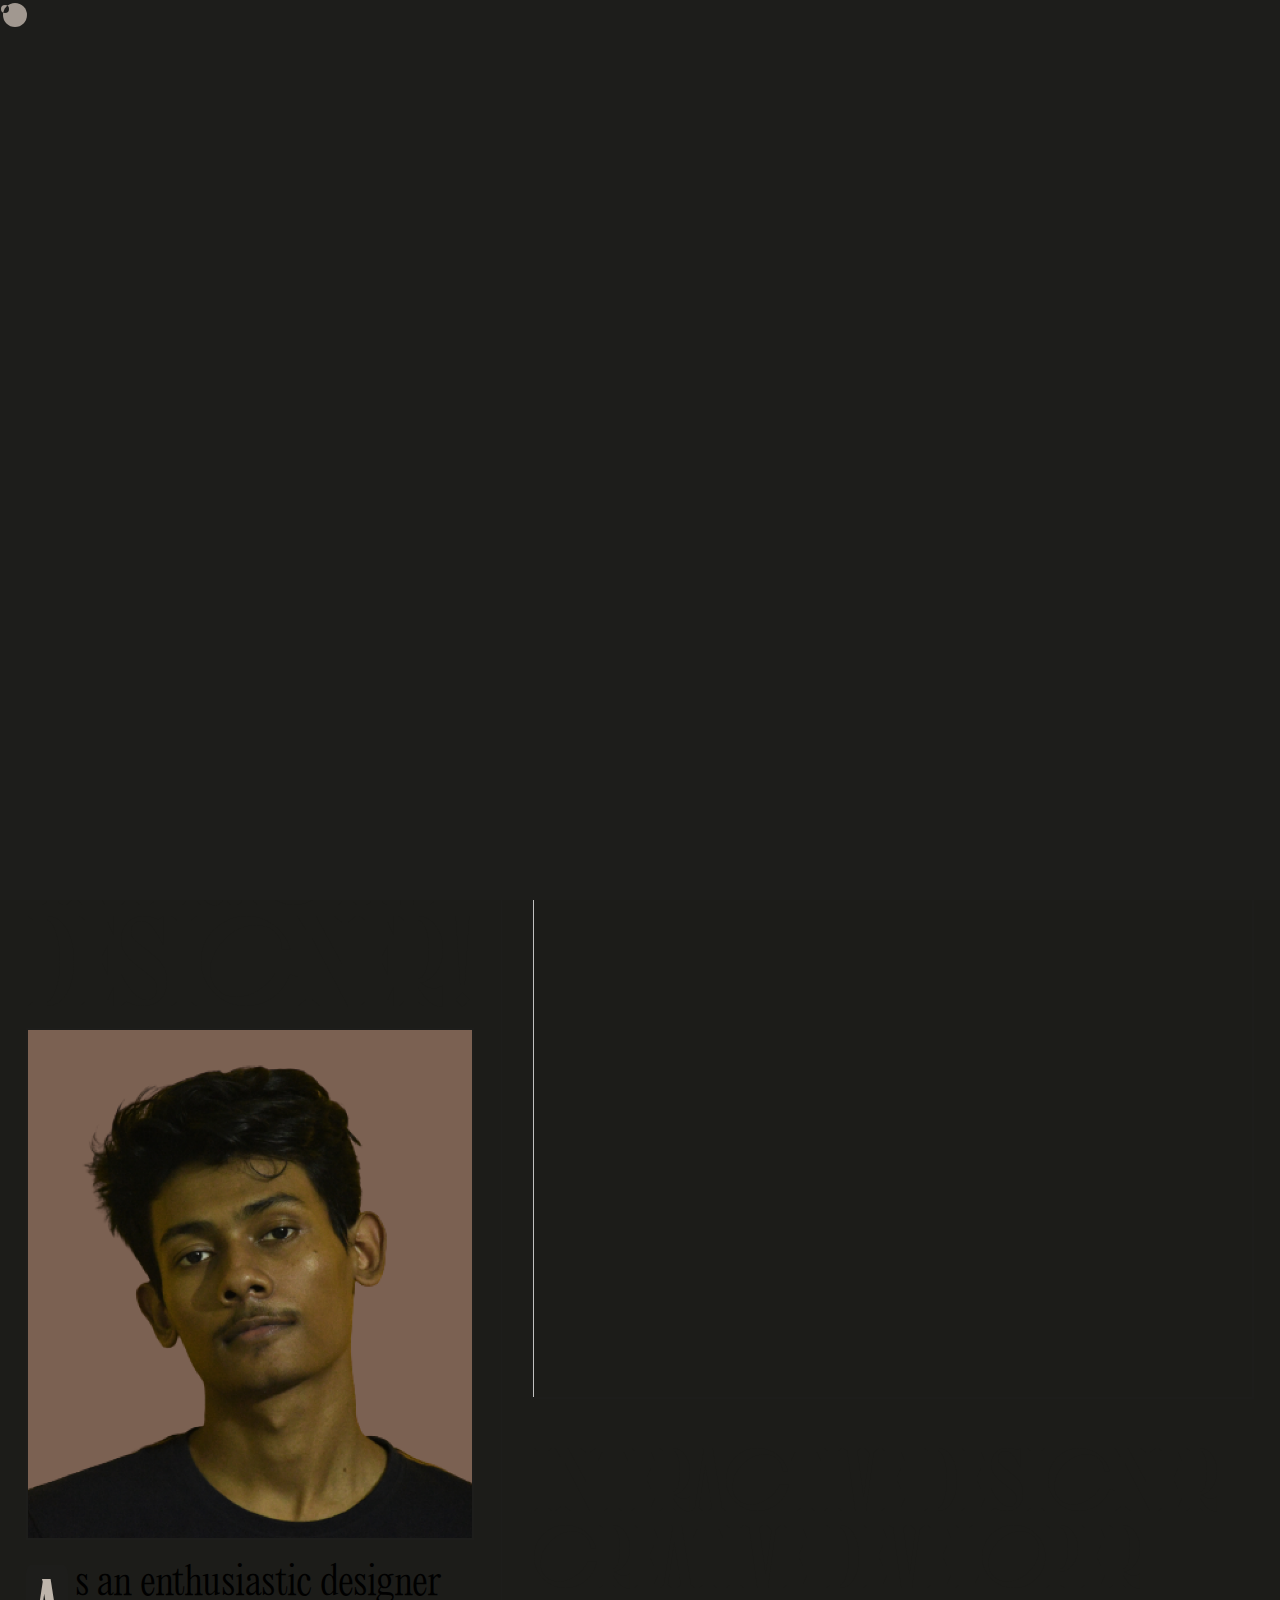
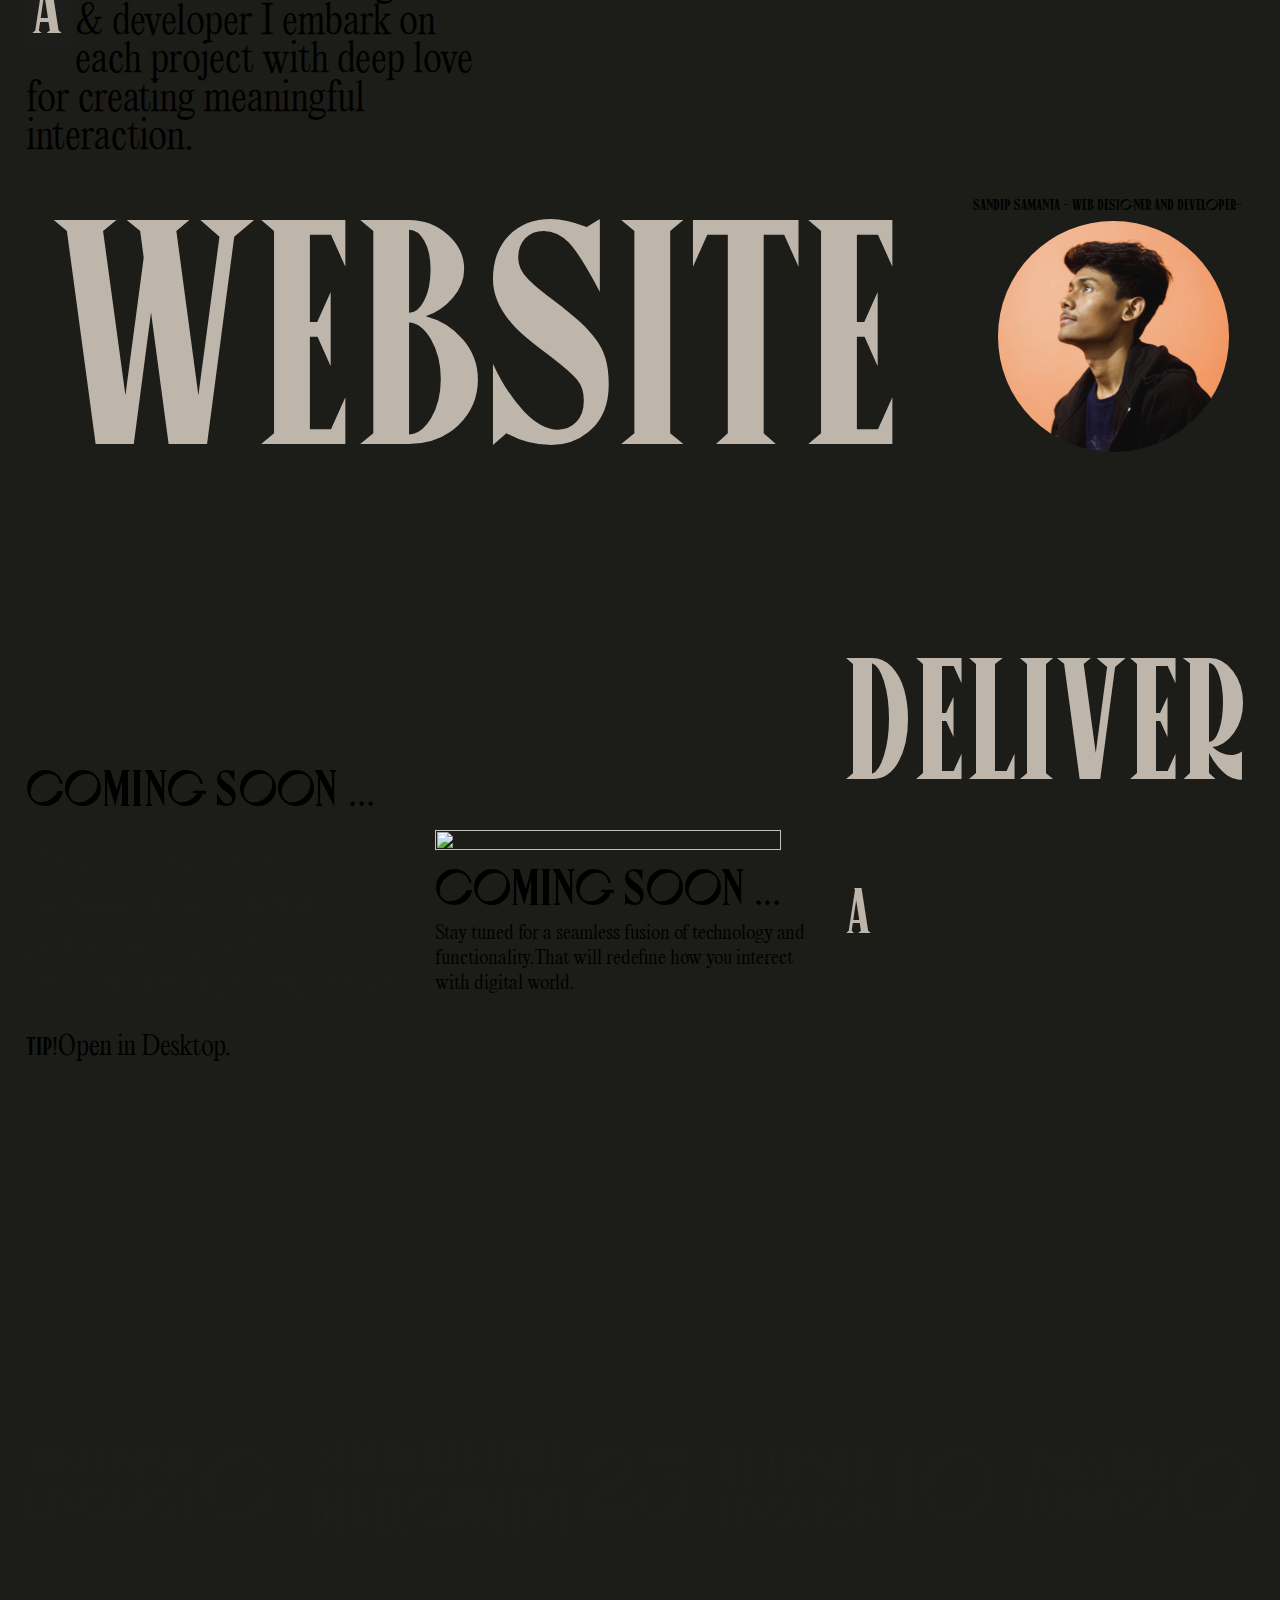
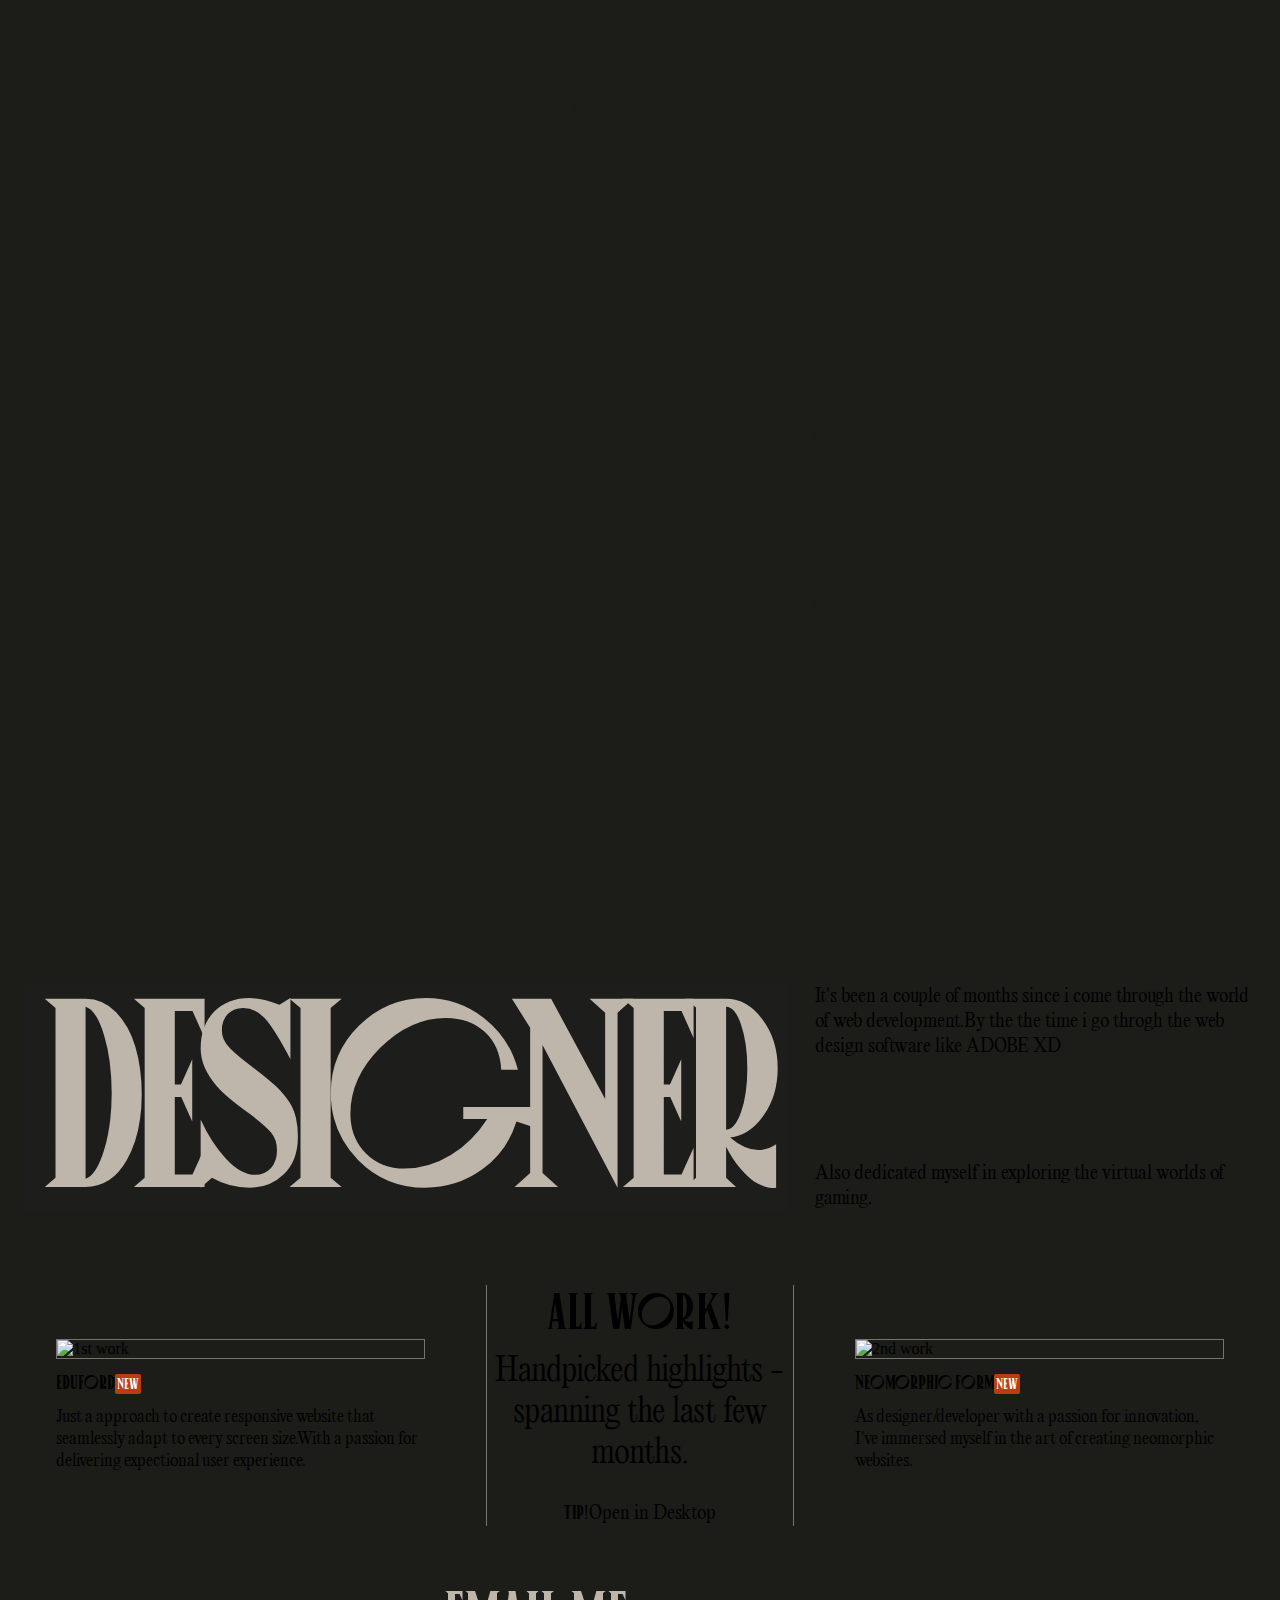
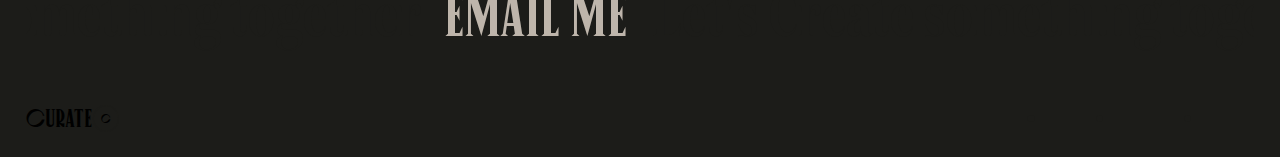
==== commit b4215cfc: "Fixed some errors" ====
--- a/index.html
+++ b/index.html
@@ -111,7 +111,7 @@
                     <h1>DESIGNER!</h1>
                 </div>
                 <div class="info1-image">
-                    <img src="./resources/MacBook Pro 14_ - 1.png" alt="">
+                    <img src="/resources/MacBook Pro 14_ - 1.png" alt="">
                 </div>
                 <div class="info1-text2">
                     <span>A</span>
--- a/style/style.css
+++ b/style/style.css
@@ -480,7 +480,7 @@
   width: 18vw;
   aspect-ratio: 1;
   border-radius: 50%;
-  background: url(./resources/my_image.jpg);
+  background: url(/resources/my_image.jpg);
   background-position: center;
   background-size: contain;
   filter: contrast(90%);
@@ -1004,10 +1004,14 @@
   }
   #main .pagecontainer #page .info .info1 .info1-image {
     width: 100%;
+    height: 100%;
+    overflow: hidden;
   }
   #main .pagecontainer #page .info .info1 .info1-image img {
     width: 100%;
-    height: 20%;
+    height: 100%;
+    -o-object-fit: cover;
+       object-fit: cover;
   }
   #main .pagecontainer #page .info .info1 .info1-text2 span {
     font-size: 5vh;
